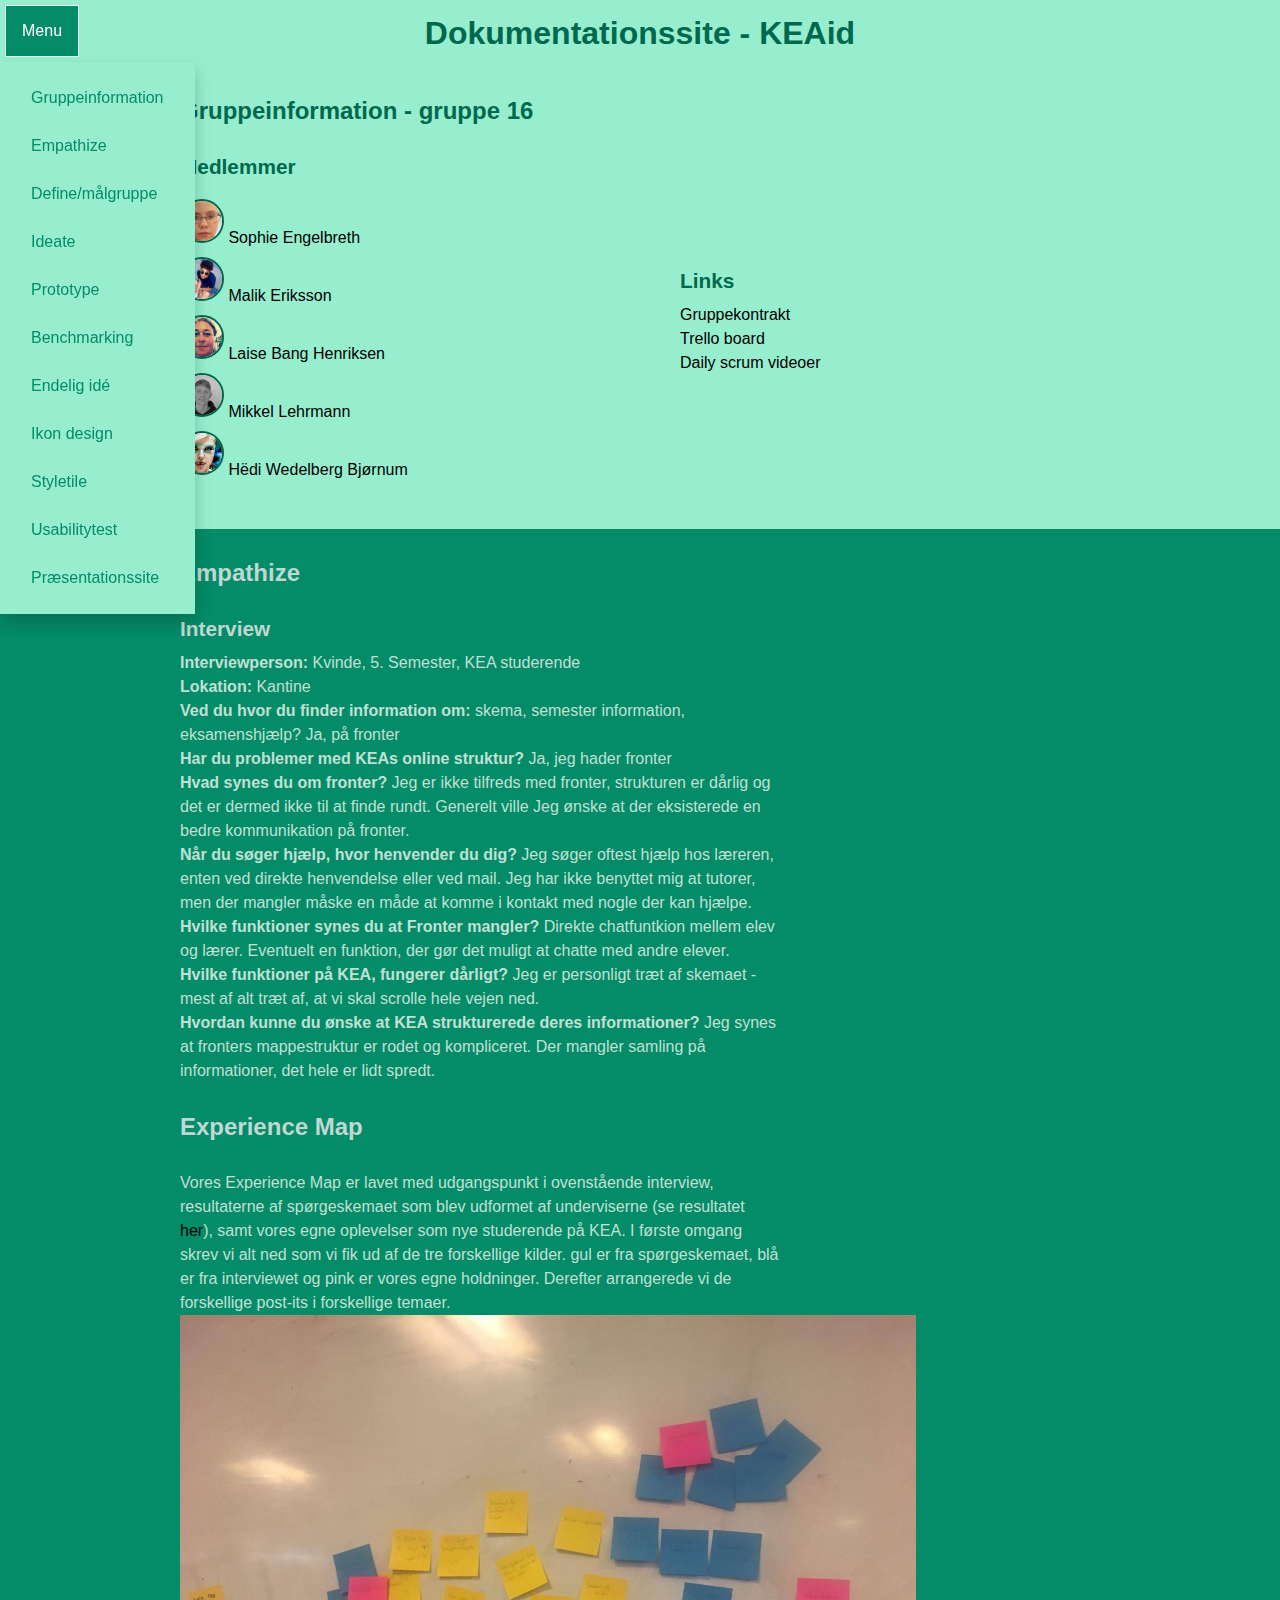
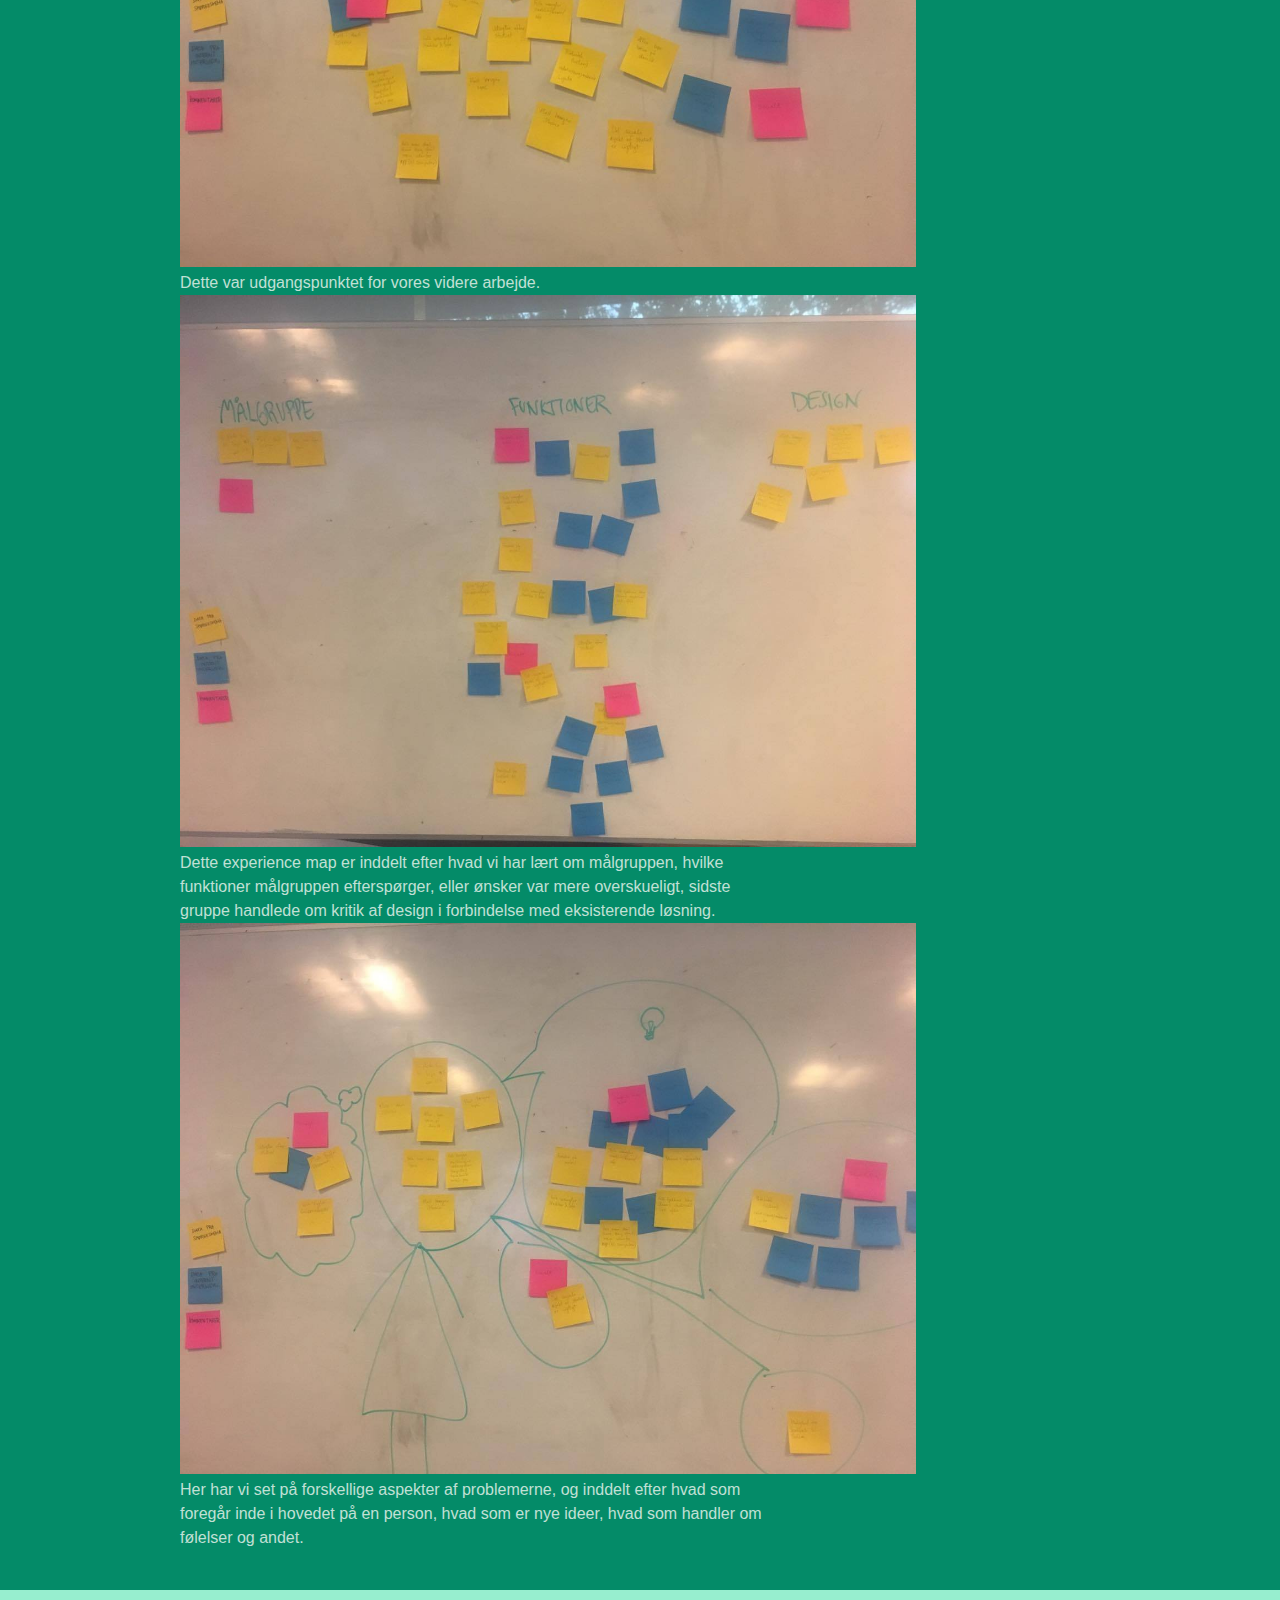
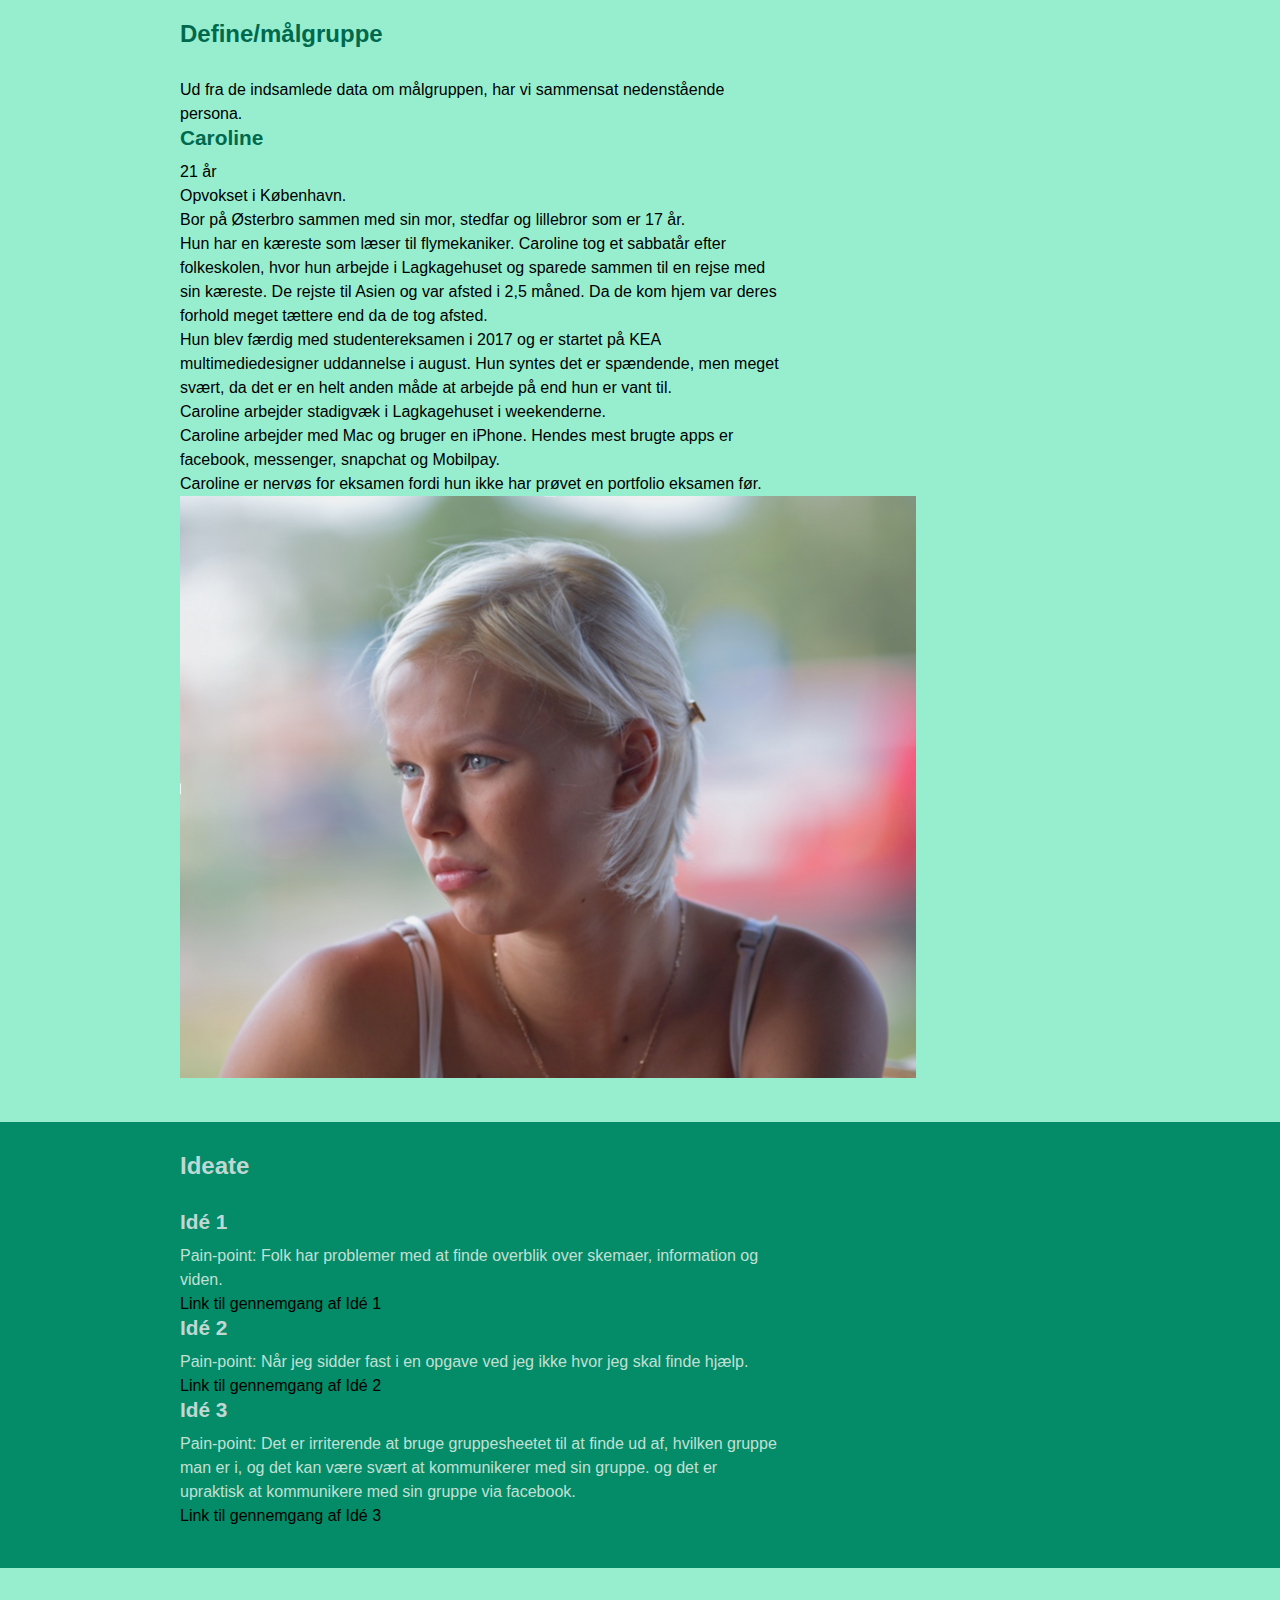
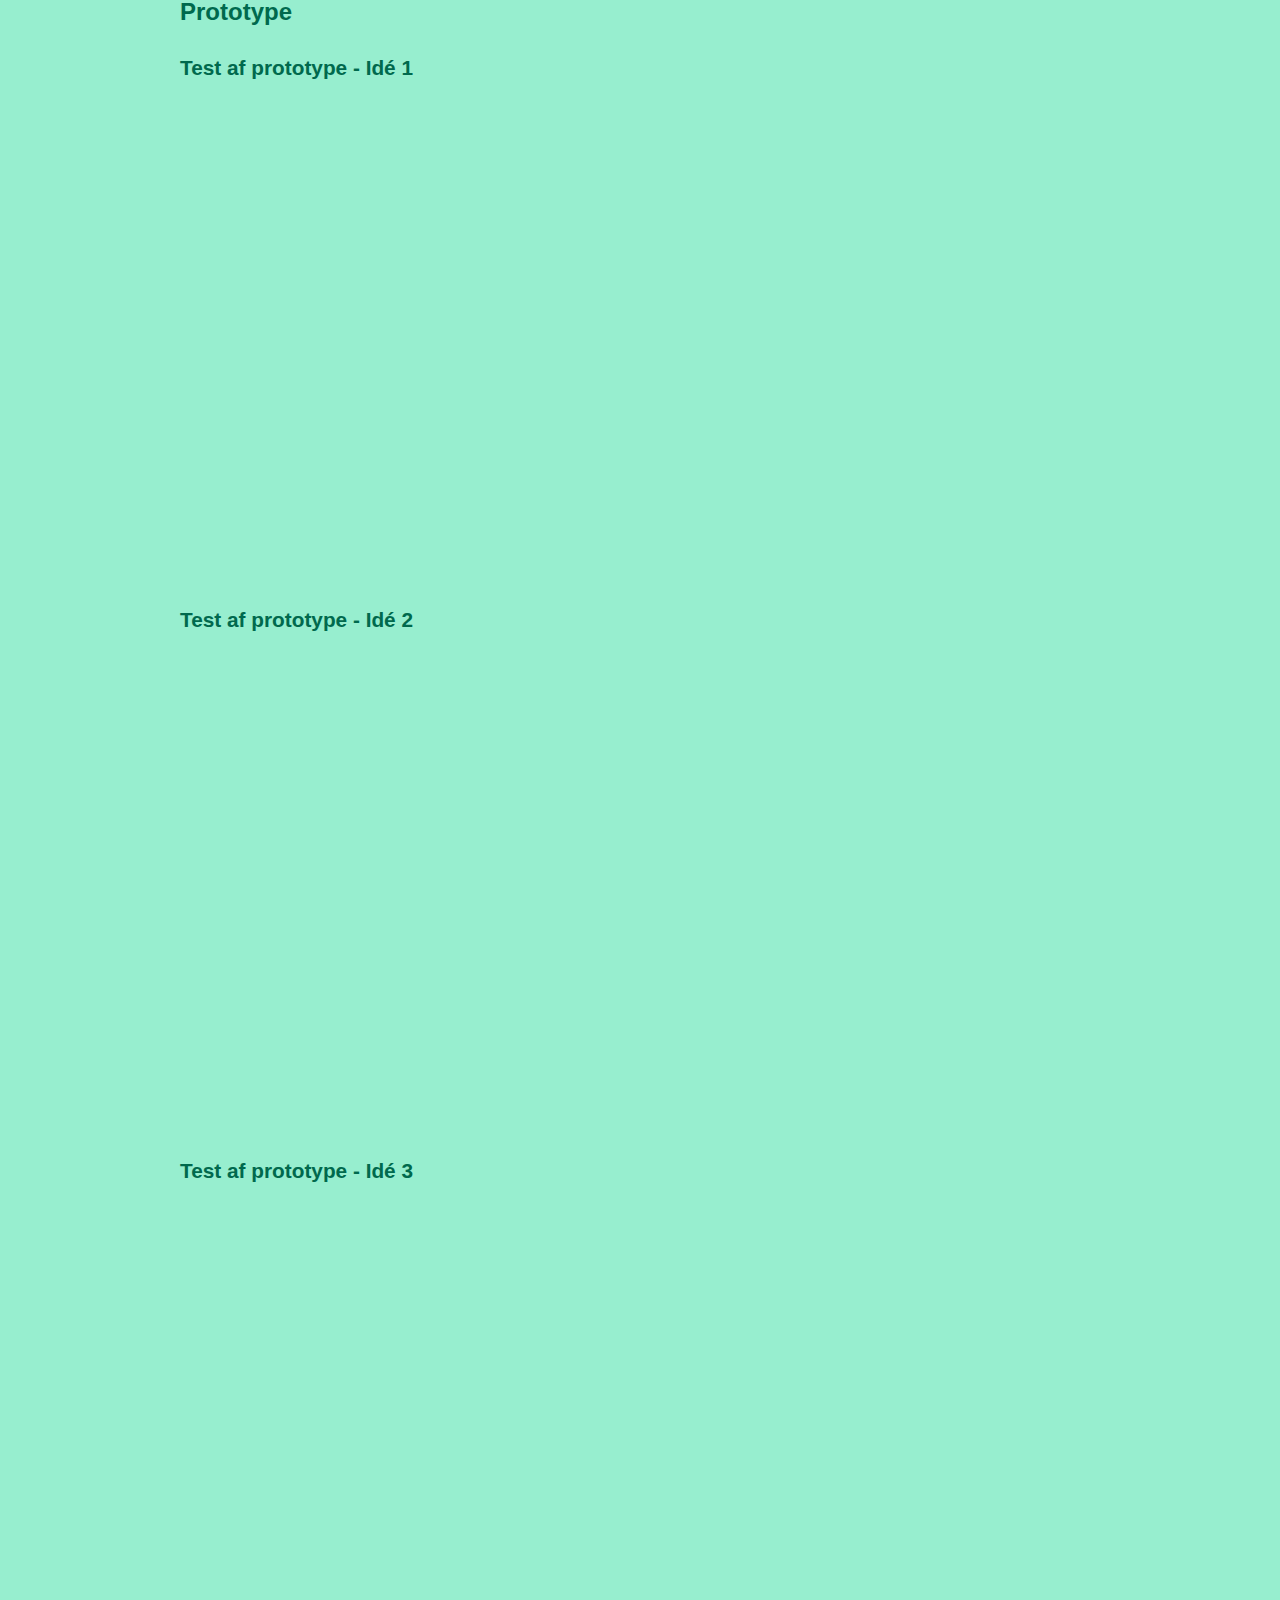
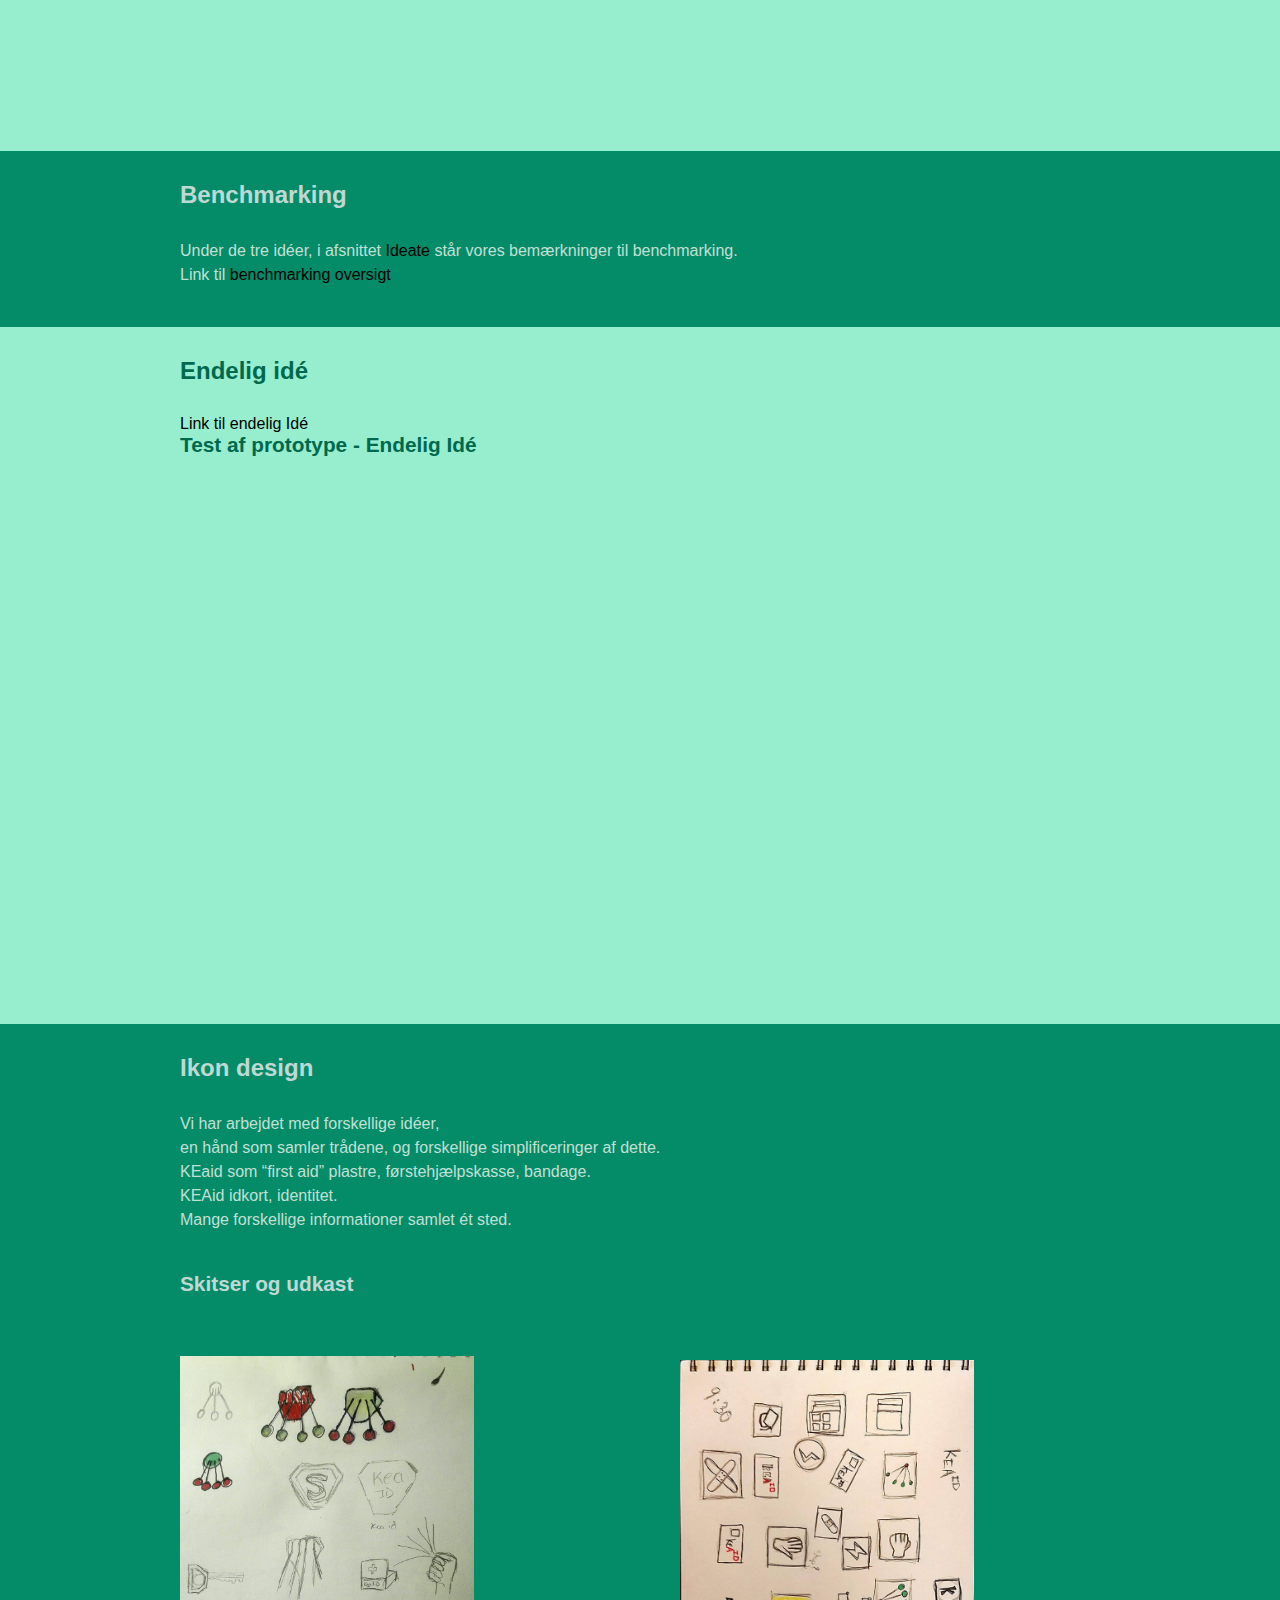
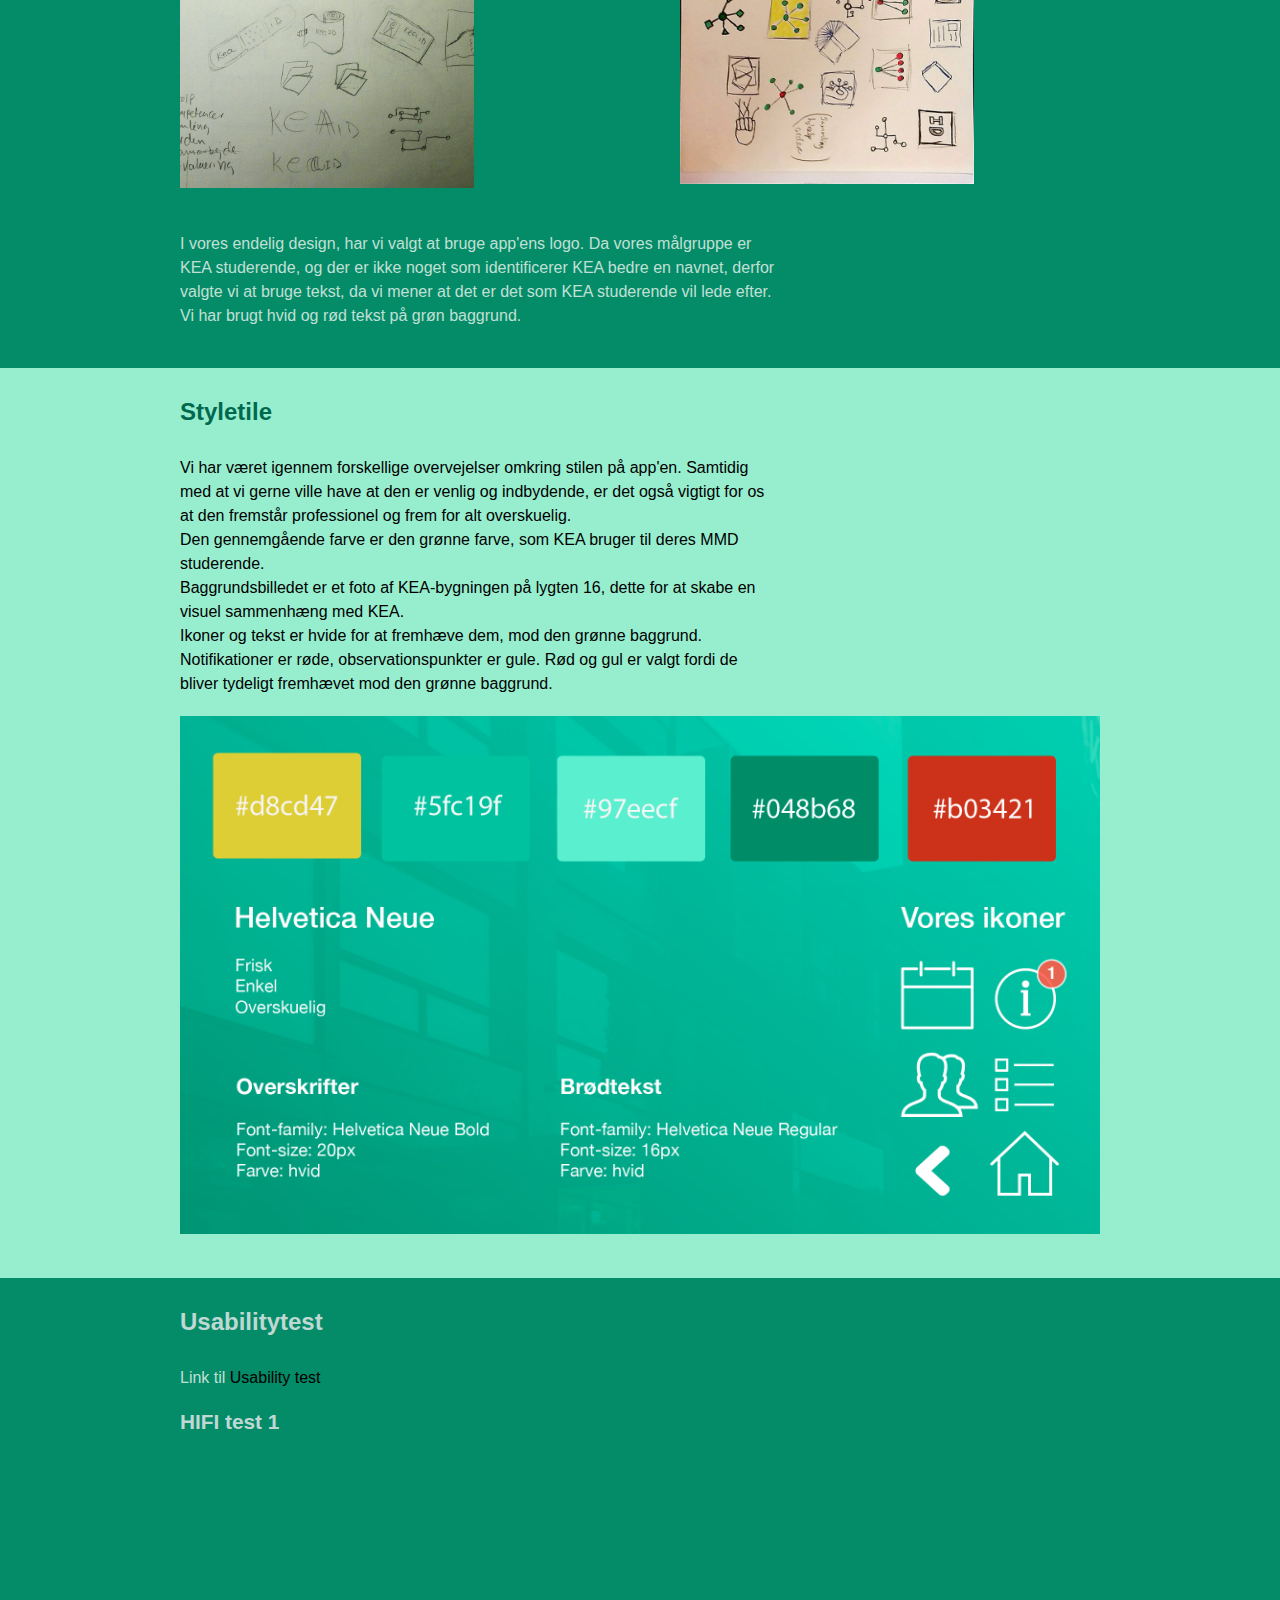
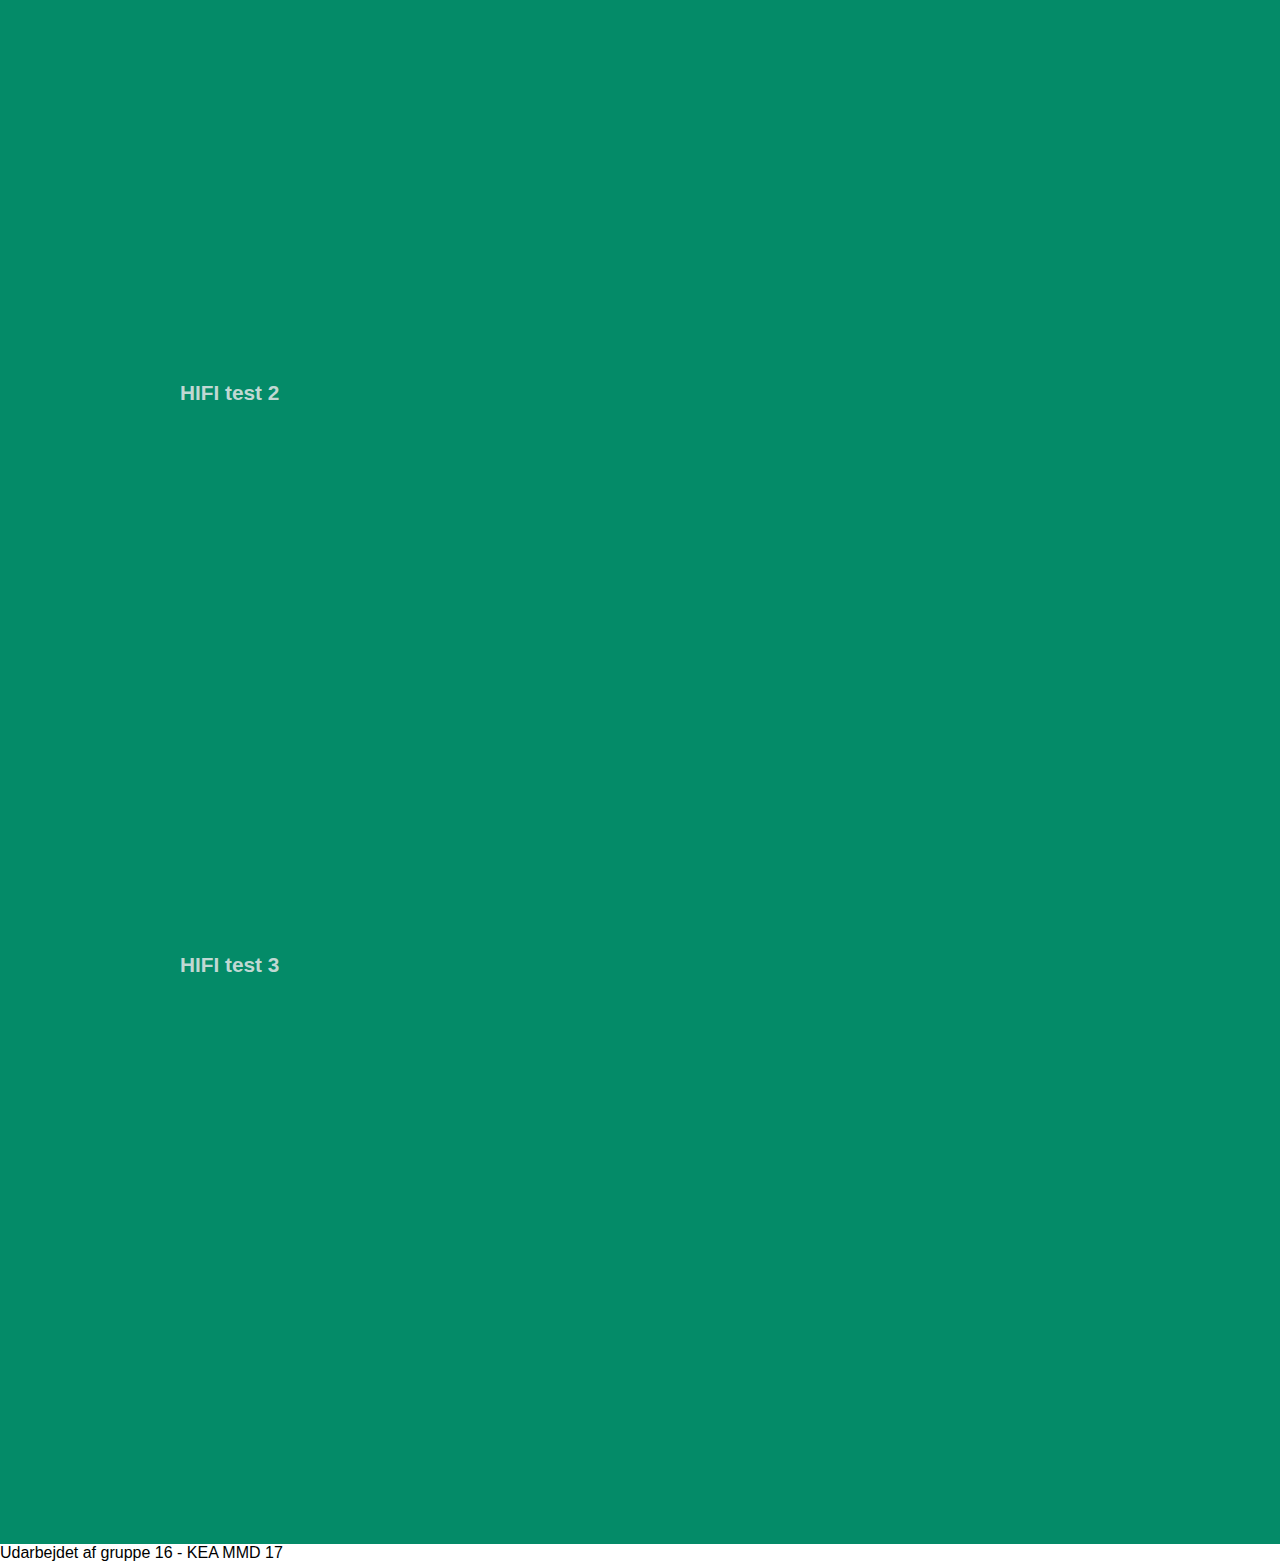
==== index.html @ 4706b389 "tekst til ikon" ====
<!DOCTYPE html>
<html lang="da">

<head>
    <meta charset="utf-8">
    <meta name="viewport" content="width=device-width, initial-scale=1.0">
    <title>UX dokumentation</title>
    <link rel="stylesheet" href="stylesheet.css">
</head>

<body>
    <header>
        <nav>
            <div class="dropdown">
                <button class="dropbtn">Menu</button>
                <div class="dropdown-content">
                    <a href="#gruppe">Gruppeinformation</a>
                    <a href="#emp">Empathize</a>
                    <a href="#def">Define/målgruppe</a>
                    <a href="#ide">Ideate</a>
                    <a href="#proto">Prototype</a>
                    <a href="#benchmarking">Benchmarking</a>
                    <a href="#end">Endelig idé</a>
                    <a href="#ikon">Ikon design</a>
                    <a href="#style">Styletile</a>
                    <a href="#test">Usabilitytest</a>
                    <a href="aflevering.html">Præsentationssite</a>
                </div>
            </div>
        </nav>
    </header>

    <h1>Dokumentationssite - KEAid</h1>


    <!----------- Gruppe ----------->

    <section id="gruppe">
        <div class="sectionwrapper">
            <h2>Gruppeinformation - gruppe 16</h2>

            <div class="container">
                <div class="column">
                    <h3>Medlemmer</h3>
                    <ul>
                        <div class="wrapper">
                            <a href="mailto:soph1202@stud.kea.dk" target="_top">
                                <li>
                                    <img class="smaller-image thick-green-border" src="img/sophie.jpg" alt="Sophie Engelbreth"> Sophie Engelbreth
                                </li>
                            </a>

                            <li> <a href="mailto:mali0392@stud.kea.dk" target="_top"><img class="smaller-image thick-green-border" src="img/Malik.jpg" alt="Malik Erickson"> Malik Eriksson</a></li>
                            <li> <a href="mailto:lais0018@stud.kea.dk" target="_top"><img class="smaller-image thick-green-border" src="img/Laise.jpg" alt="Laise Bang Henriksen"> Laise Bang Henriksen</a></li>
                            <li> <a href="mailto:mikk7517@stud.kea.dk" target="_top"><img class="smaller-image thick-green-border" src="img/mikkel.jpg" alt="Mikkel Lehrmann"> Mikkel Lehrmann</a></li>
                            <li> <a href="mailto:heid2835@stud.kea.dk" target="_top"><img class="smaller-image thick-green-border" src="img/hedi.jpg" alt="Hëdi Wedelberg Bjørnum"> Hëdi Wedelberg Bjørnum</a></li>
                        </div>
                    </ul>
                </div>
                <div class="column">
                    <h3>Links</h3>
                    <p><a href="https://docs.google.com/document/d/1INglqJdb5D0_-t-0gueT-xHG5tEzldx4IAQMGn05vH8/edit" target="_blank">Gruppekontrakt</a></p>
                    <p><a href="https://trello.com/b/hpkU3oF7/%C3%B8velsescase" target="_blank">Trello board</a></p>
                    <p><a href="proces.html">Daily scrum videoer</a></p>
                </div>
            </div>
        </div>
    </section>



    <!----------- Empathize ----------->



    <section id="emp">
        <div class="sectionwrapper">
            <h2>Empathize</h2>
            <div class="column">
                <h3>Interview</h3>
                <p><b>Interviewperson:</b> Kvinde, 5. Semester, KEA studerende </p>
                <p><b>Lokation:</b> Kantine</p>

                <p><b>Ved du hvor du finder information om:</b> skema, semester information, eksamenshjælp? Ja, på fronter</p>

                <p> <b>Har du problemer med KEAs online struktur?</b> Ja, jeg hader fronter</p>

                <p> <b>Hvad synes du om fronter?</b> Jeg er ikke tilfreds med fronter, strukturen er dårlig og det er dermed ikke til at finde rundt. Generelt ville Jeg ønske at der eksisterede en bedre kommunikation på fronter.</p>

                <p> <b>Når du søger hjælp, hvor henvender du dig?</b> Jeg søger oftest hjælp hos læreren, enten ved direkte henvendelse eller ved mail. Jeg har ikke benyttet mig at tutorer, men der mangler måske en måde at komme i kontakt med nogle der kan hjælpe.</p>

                <p> <b>Hvilke funktioner synes du at Fronter mangler?</b> Direkte chatfuntkion mellem elev og lærer. Eventuelt en funktion, der gør det muligt at chatte med andre elever.</p>

                <p> <b>Hvilke funktioner på KEA, fungerer dårligt?</b> Jeg er personligt træt af skemaet - mest af alt træt af, at vi skal scrolle hele vejen ned.</p>

                <p> <b>Hvordan kunne du ønske at KEA strukturerede deres informationer?</b> Jeg synes at fronters mappestruktur er rodet og kompliceret. Der mangler samling på informationer, det hele er lidt spredt.</p>
            </div>


            <h2>Experience Map</h2>
            <div class="column">
                <p>
                    Vores Experience Map er lavet med udgangspunkt i ovenstående interview, resultaterne af spørgeskemaet som blev udformet af underviserne (se resultatet <a href="dokumenter/Brugerunders%C3%B8gelse.xlsx">her</a>), samt vores egne oplevelser som nye studerende på KEA. I første omgang skrev vi alt ned som vi fik ud af de tre forskellige kilder. gul er fra spørgeskemaet, blå er fra interviewet og pink er vores egne holdninger. Derefter arrangerede vi de forskellige post-its i forskellige temaer.
                </p>

                <img src="img/23798598_10155374587744620_10306268_o.jpg" alt="Experience Map 1">

                <p>Dette var udgangspunktet for vores videre arbejde.</p>

                <img src="img/23798197_10155374587779620_136887521_o.jpg" alt="Experience Map 2">

                <p>Dette experience map er inddelt efter hvad vi har lært om målgruppen, hvilke funktioner målgruppen efterspørger, eller ønsker var mere overskueligt, sidste gruppe handlede om kritik af design i forbindelse med eksisterende løsning.</p>

                <img src="img/23798639_10155374587749620_137107698_o.jpg" alt="Experience Map 3">
                <p>Her har vi set på forskellige aspekter af problemerne, og inddelt efter hvad som foregår inde i hovedet på en person, hvad som er nye ideer, hvad som handler om følelser og andet.</p>

            </div>
        </div>
    </section>

    <!----------- Målgruppe ----------->

    <section id="def">
        <div class="sectionwrapper">
            <h2>Define/målgruppe</h2>
            <div class="column">
                <p>Ud fra de indsamlede data om målgruppen, har vi sammensat nedenstående persona.</p>
                <h3>Caroline</h3>
                <p>21 år</p>
                <p>Opvokset i København.</p>
                <p>Bor på Østerbro sammen med sin mor, stedfar og lillebror som er 17 år. </p>
                <p>Hun har en kæreste som læser til flymekaniker. Caroline tog et sabbatår efter folkeskolen, hvor hun arbejde i Lagkagehuset og sparede sammen til en rejse med sin kæreste. De rejste til Asien og var afsted i 2,5 måned. Da de kom hjem var deres forhold meget tættere end da de tog afsted.</p>
                <p>Hun blev færdig med studentereksamen i 2017 og er startet på KEA multimediedesigner uddannelse i august. Hun syntes det er spændende, men meget svært, da det er en helt anden måde at arbejde på end hun er vant til.</p>
                <p>Caroline arbejder stadigvæk i Lagkagehuset i weekenderne.</p>
                <p>Caroline arbejder med Mac og bruger en iPhone. Hendes mest brugte apps er facebook, messenger, snapchat og Mobilpay.</p>
                <p>Caroline er nervøs for eksamen fordi hun ikke har prøvet en portfolio eksamen før.</p>
                <img src="img/caroline.png" alt="billed af ung pige med blond hår og blå øjne">
            </div>
        </div>
    </section>


    <!----------- Ide ----------->

    <section id="ide">
        <div class="sectionwrapper">
            <h2>Ideate</h2>
            <div class="column">
                <div class="ide1">
                    <h3>Idé 1</h3>
                    <p>Pain-point: Folk har problemer med at finde overblik over skemaer, information og viden.
                    </p>
                    <p><a href="https://docs.google.com/document/d/1a-98oUuTSGKz2FPuvknpn5dWhPk0JaMYGVw9WmBD0Po/edit" target="_blank">
            Link til gennemgang af Idé 1</a></p>
                </div>
                <div class="ide2">
                    <h3>Idé 2</h3>
                    <p>Pain-point: Når jeg sidder fast i en opgave ved jeg ikke hvor jeg skal finde hjælp.</p>
                    <p><a href="https://docs.google.com/document/d/1tW-NuETYinnN5eOmXOp6ArbVifdhnTlZUvg3IkY_FK4/edit" target="_blank">Link til gennemgang af Idé 2</a></p>
                </div>
                <div class="ide3">
                    <h3>Idé 3</h3>
                    <p>Pain-point: Det er irriterende at bruge gruppesheetet til at finde ud af, hvilken gruppe man er i, og det kan være svært at kommunikerer med sin gruppe. og det er upraktisk at kommunikere med sin gruppe via facebook.</p>
                    <p><a href="https://docs.google.com/document/d/1fAo5fN3nrD4JcEUyIJYIA4_10s18vk29vvmkyKH6l-0/edit" target="_blank">
            Link til gennemgang af Idé 3</a></p>
                </div>
            </div>
        </div>
    </section>


    <!----------- Prototype ----------->

    <section id="proto">
        <div class="sectionwrapper">

            <h2>Prototype</h2>
            <div class="column">

                <h3>Test af prototype - Idé 1</h3>
                <div class="hs-responsive-embed-youtube">
                    <iframe src="https://www.youtube.com/embed/cpNb_7sxp4A?rel=0" frameborder="0" allowfullscreen>
                     </iframe>
                </div>
                <h3>Test af prototype - Idé 2</h3>
                <div class="hs-responsive-embed-youtube">
                    <iframe src="https://www.youtube.com/embed/_YIZeWBsV6s?rel=0" frameborder="0" allowfullscreen></iframe>
                </div>
                <h3>Test af prototype - Idé 3</h3>
                <div class="hs-responsive-embed-youtube">
                    <iframe src="https://www.youtube.com/embed/JWDagIVOtz0?rel=0" frameborder="0" allowfullscreen></iframe>
                </div>
            </div>
        </div>
    </section>


    <!----------- Benchmarking ----------->


    <section id="benchmarking">

        <div class="sectionwrapper">
            <h2>Benchmarking</h2>
            <div class="column">
                <p>Under de tre idéer, i afsnittet <a href="#ide">Ideate</a> står vores bemærkninger til benchmarking.</p>
                <p>Link til <a href="https://docs.google.com/spreadsheets/d/1Dv5Tv76wDEb5JtCQucEpQ44h6TsjL7H8pqzpoRcQu80/edit#gid=0" target="_blank">benchmarking oversigt</a> </p>
            </div>
        </div>
    </section>


    <!----------- Endelig Ide ----------->

    <section id="end">
        <div class="sectionwrapper">
            <h2>Endelig idé</h2>
            <div class="column">
                <div class="ide4">
                    <a href="https://docs.google.com/document/d/1l52NaNm2RCwWbZ99H--jYrNsPh9co4yauP2N1uyNaV8/edit" target="_blank">
               Link til endelig Idé
            </a>
                    <h3>Test af prototype - Endelig Idé</h3>
                    <div class="hs-responsive-embed-youtube">
                        <iframe src="https://www.youtube.com/embed/QrSu4ZvRFq0?rel=0" frameborder="0" allowfullscreen>
                        </iframe>
                    </div>
                </div>
            </div>
        </div>
    </section>

    <!----------- Ikon ----------->

    <section id="ikon">
        <div class="sectionwrapper">
            <h2>Ikon design</h2>
            <p>Vi har arbejdet med forskellige idéer, <br> en hånd som samler trådene, og forskellige simplificeringer af dette. <br> KEaid som “first aid” plastre, førstehjælpskasse, bandage. <br>KEAid idkort, identitet. <br>Mange forskellige informationer samlet ét sted.</p>

            <h3>Skitser og udkast</h3>
            <div class="container">
                <div class="column">


                    <img src="img/skitser_til_ikon.jpg" alt="skitser til ikon">
                </div>
                <div class="column">
                    <img src="img/ikon_skitser.jpg" alt="skitser til ikon">
                </div>
                <p>I vores endelig design, har vi valgt at bruge app'ens logo. Da vores målgruppe er KEA studerende, og der er ikke noget som identificerer KEA bedre en navnet, derfor valgte vi at bruge tekst, da vi mener at det er det som KEA studerende vil lede efter. Vi har brugt hvid og rød tekst på grøn baggrund.</p>

            </div>
        </div>
    </section>

    <!----------- Styletile ----------->

    <section id="style">
        <div class="sectionwrapper">

            <h2>Styletile</h2>
            <div class="column">
                <p>Vi har været igennem forskellige overvejelser omkring stilen på app'en. Samtidig med at vi gerne ville have at den er venlig og indbydende, er det også vigtigt for os at den fremstår professionel og frem for alt overskuelig. <br> Den gennemgående farve er den grønne farve, som KEA bruger til deres MMD studerende.<br> Baggrundsbilledet er et foto af KEA-bygningen på lygten 16, dette for at skabe en visuel sammenhæng med KEA. <br> Ikoner og tekst er hvide for at fremhæve dem, mod den grønne baggrund. <br> Notifikationer er røde, observationspunkter er gule. Rød og gul er valgt fordi de bliver tydeligt fremhævet mod den grønne baggrund.
                </p>
                <img src="img/styletile.png" alt="Styletile">
            </div>
        </div>
    </section>

    <!----------- Test ----------->

    <section id="test">

        <div class="sectionwrapper">

            <h2>Usabilitytest</h2>
            <div class="column">

                <p>Link til <a href="https://docs.google.com/document/d/1oQF7YAnyXbe4ILPxzy4STJnTfWfz2O8EsaCuf-Y83fo/edit" target="_blank">Usability test</a>
                </p>
                <h3>HIFI test 1</h3>
                <div class="hs-responsive-embed-youtube">

                    <iframe src="https://www.youtube.com/embed/dZSAP9Uisfo?rel=0&amp;controls=0&amp;showinfo=0" frameborder="0" allowfullscreen></iframe>
                </div>
                <h3>HIFI test 2</h3>
                <div class="hs-responsive-embed-youtube">

                    <iframe src="https://www.youtube.com/embed/nmLWwBheNXQ?rel=0&amp;controls=0&amp;showinfo=0" frameborder="0" allowfullscreen></iframe>
                </div>
                <h3>HIFI test 3</h3>
                <div class="hs-responsive-embed-youtube">

                    <iframe src="https://www.youtube.com/embed/Py0N60cFA3U?rel=0&amp;controls=0&amp;showinfo=0" frameborder="0" allowfullscreen></iframe>
                </div>
            </div>
        </div>
    </section>



    <footer>Udarbejdet af gruppe 16 - KEA MMD 17</footer>
</body>

</html>
---- stylesheet.css ----
* {
    margin: 0;
    padding: 0;
}

body {
    margin: 0;
    padding: 0;
    font-family: sans-serif;
}


section {
    width: 100vw;
    margin: 0;
    padding: 0;
}

a {
    text-decoration: none;
    color: black;
}

a:hover {
    color: red;
}

p {
    line-height: 1.5em;
    max-width: 600px;
}


/***** Billeder *****/

#gruppe ul {
    list-style: none;
}

#gruppe li {
    margin: 10px 0 10px 0;
}

#gruppe img {
    width: 40px;
    border-radius: 50%;
    border: 2px solid #00694d;
}

img {
    width: 80%;
}

#style img {
    margin-top: 20px;
    width: 100%;
    opacity: 1;
}

#ikon img {
    margin-top: 20px;
    width: 70%;
}

#ikon p {
    padding: 20px 40px 20px 40px;
}

#ikon h3 {
    padding: 20px 40px 20px 40px;
}

.hs-responsive-embed-youtube iframe {
    position: absolute;
    width: 100%;
    height: 100%;
    border: 0;
}

.hs-responsive-embed-youtube {
    position: relative;
    padding-bottom: 56.25%;
}

#test h3 {
    margin-top: 20px;
}


/***** INDHOLD *****/

.sectionwrapper {
    position: relative;
    margin: 0 auto;
    max-width: 1000px;

    padding: 20px;
}

.container {
    display: flex;
    flex-wrap: wrap;
}

.column {
    flex-grow: 1;
    flex-basis: 300px;
    align-content: center;
    padding: 20px 40px 20px 40px;
}

h1 {
    background-color: #97eecf;
    font-size: 2em;
    text-align: center;
    margin: 0;
    padding: 15px;
    color: #00694d;
}

h2 {
    margin: 0;
    padding: 10px 40px 10px 40px;
}

h3 {
    font-size: 1.3em;
    padding: 0 0 10px 0;
}


/************* SECTION COLORS **************/

section#gruppe {
    background-color: #97eecf;
}

section#emp {
    background-color: #048b68;
    color: #c1e0d5;
}

section#def {
    background-color: #97eecf;
}

section#ide {
    background-color: #048b68;
    color: #c1e0d5;
}

section#proto {
    background-color: #97eecf;
}

section#benchmarking {
    background-color: #048b68;
    color: #c1e0d5;
}

section#end {
    background-color: #97eecf;
}

section#ikon {
    background-color: #048b68;
    color: #c1e0d5;
}

section#style {
    background-color: #97eecf;
}

section#test {
    background-color: #048b68;
    color: #c1e0d5;
}

#gruppe h2,
#gruppe h3,
#def h2,
#def h3,
#proto h2,
#proto h3,
#end h2,
#end h3,
#style h2,
#style h3 {
    color: #00694d;
}

#emp h2,
#emp h3,
#ide h2,
#ide h3,
#benchmarking h2,
#benchmarking h3,
#ikon h2,
#ikon h3,
#test h2,
#test h3 {
    color: #C0D8D3;
}

/**************** MENU ****************/

.dropbtn {
    background-color: #048b68;
    margin: 5px;
    color: white;
    padding: 16px;
    font-size: 16px;
    border: 1px solid rgba(255, 255, 255, 0.9);
    cursor: pointer;
    background-position: top;
    z-index: -1;

}

/* Dropdown button on hover & focus */

.dropdown-content a:hover,
.dropdown-content a:focus {
    color: #202532;
}

/* The container <div> - needed to position the dropdown content */

.dropdown {
    position: fixed;
    display: inline-block;
    z-index: 2;
}

.dropdown-content {
    display: none;
    position: absolute;
    background-color: #97eecf;
    min-width: 160px;
    box-shadow: 0px 8px 16px 0px rgba(0, 0, 0, 0.2);
    padding: 12px 16px;
    z-index: 1;
}

.dropdown-content a {
    color: #048b68;
    padding: 15px 15px;
    text-decoration: none;
    display: block;
}

.dropdown:hover .dropdown-content {
    display: block;
}
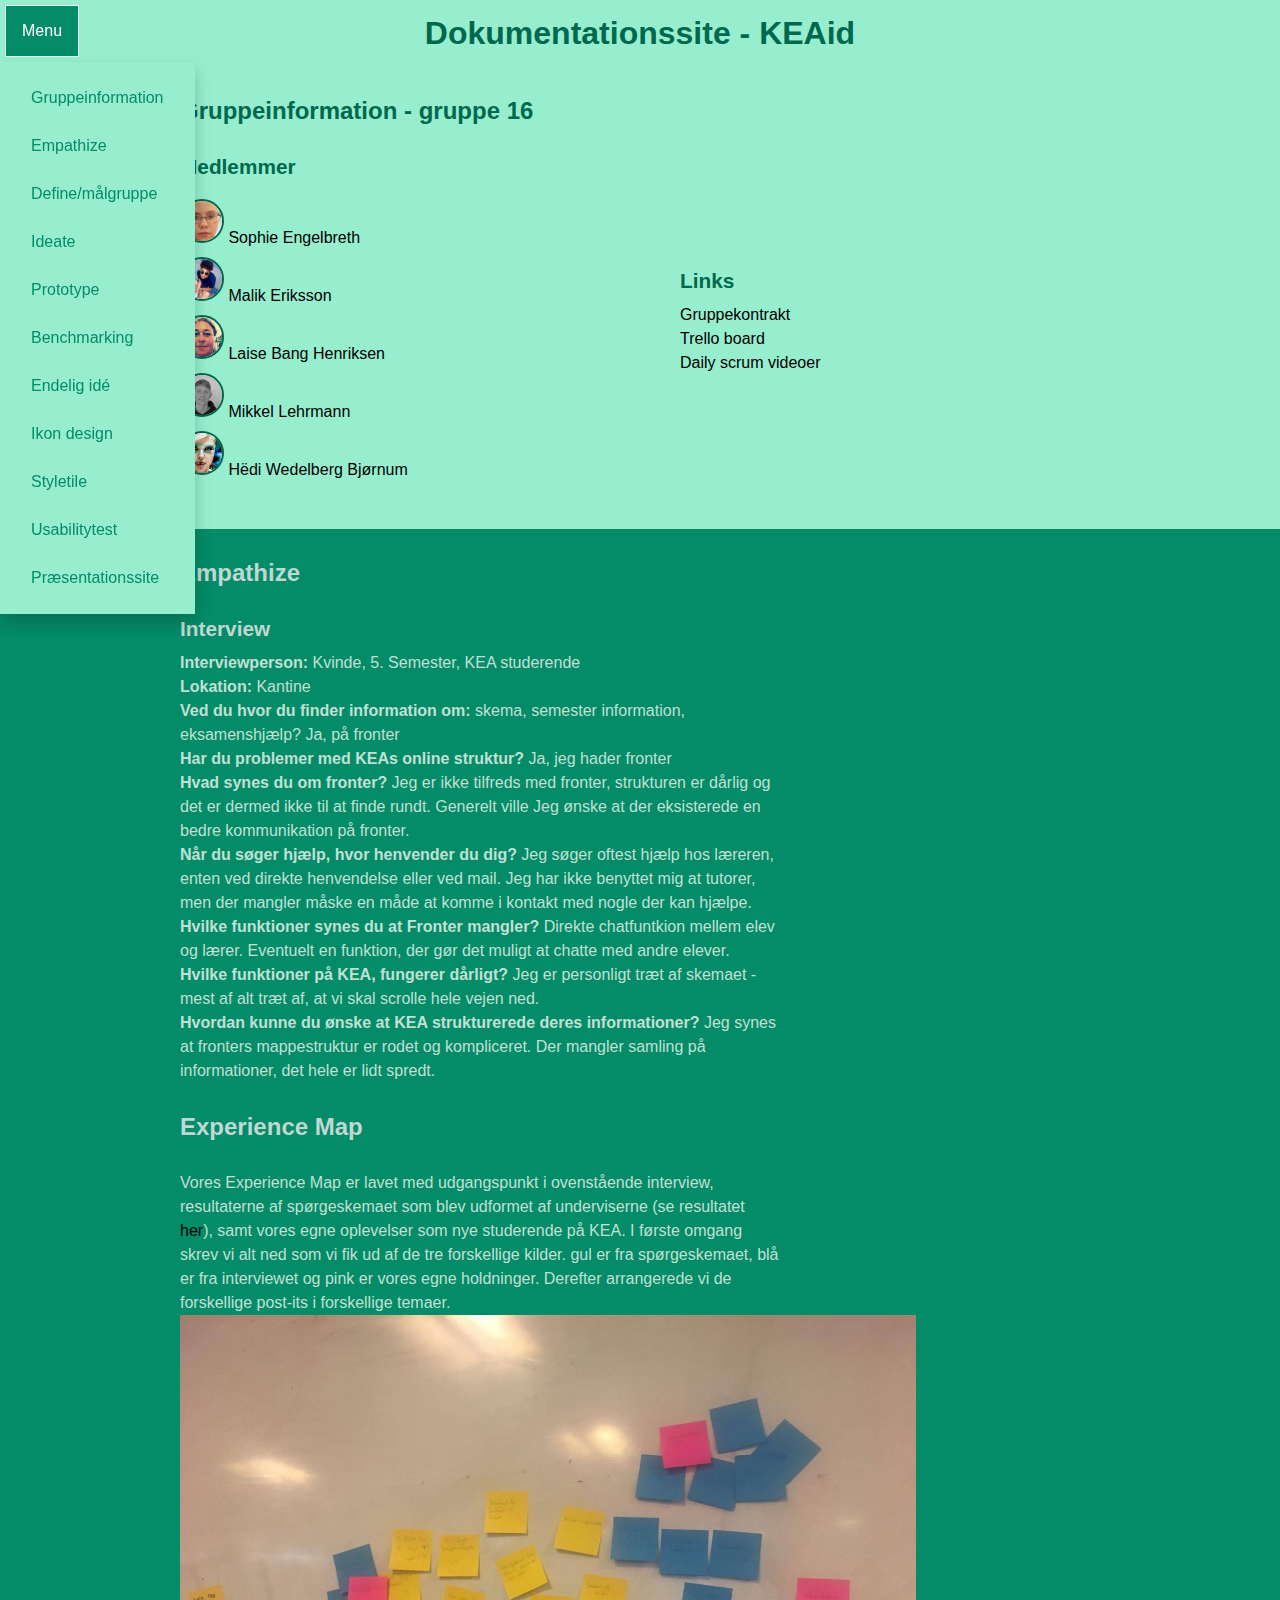
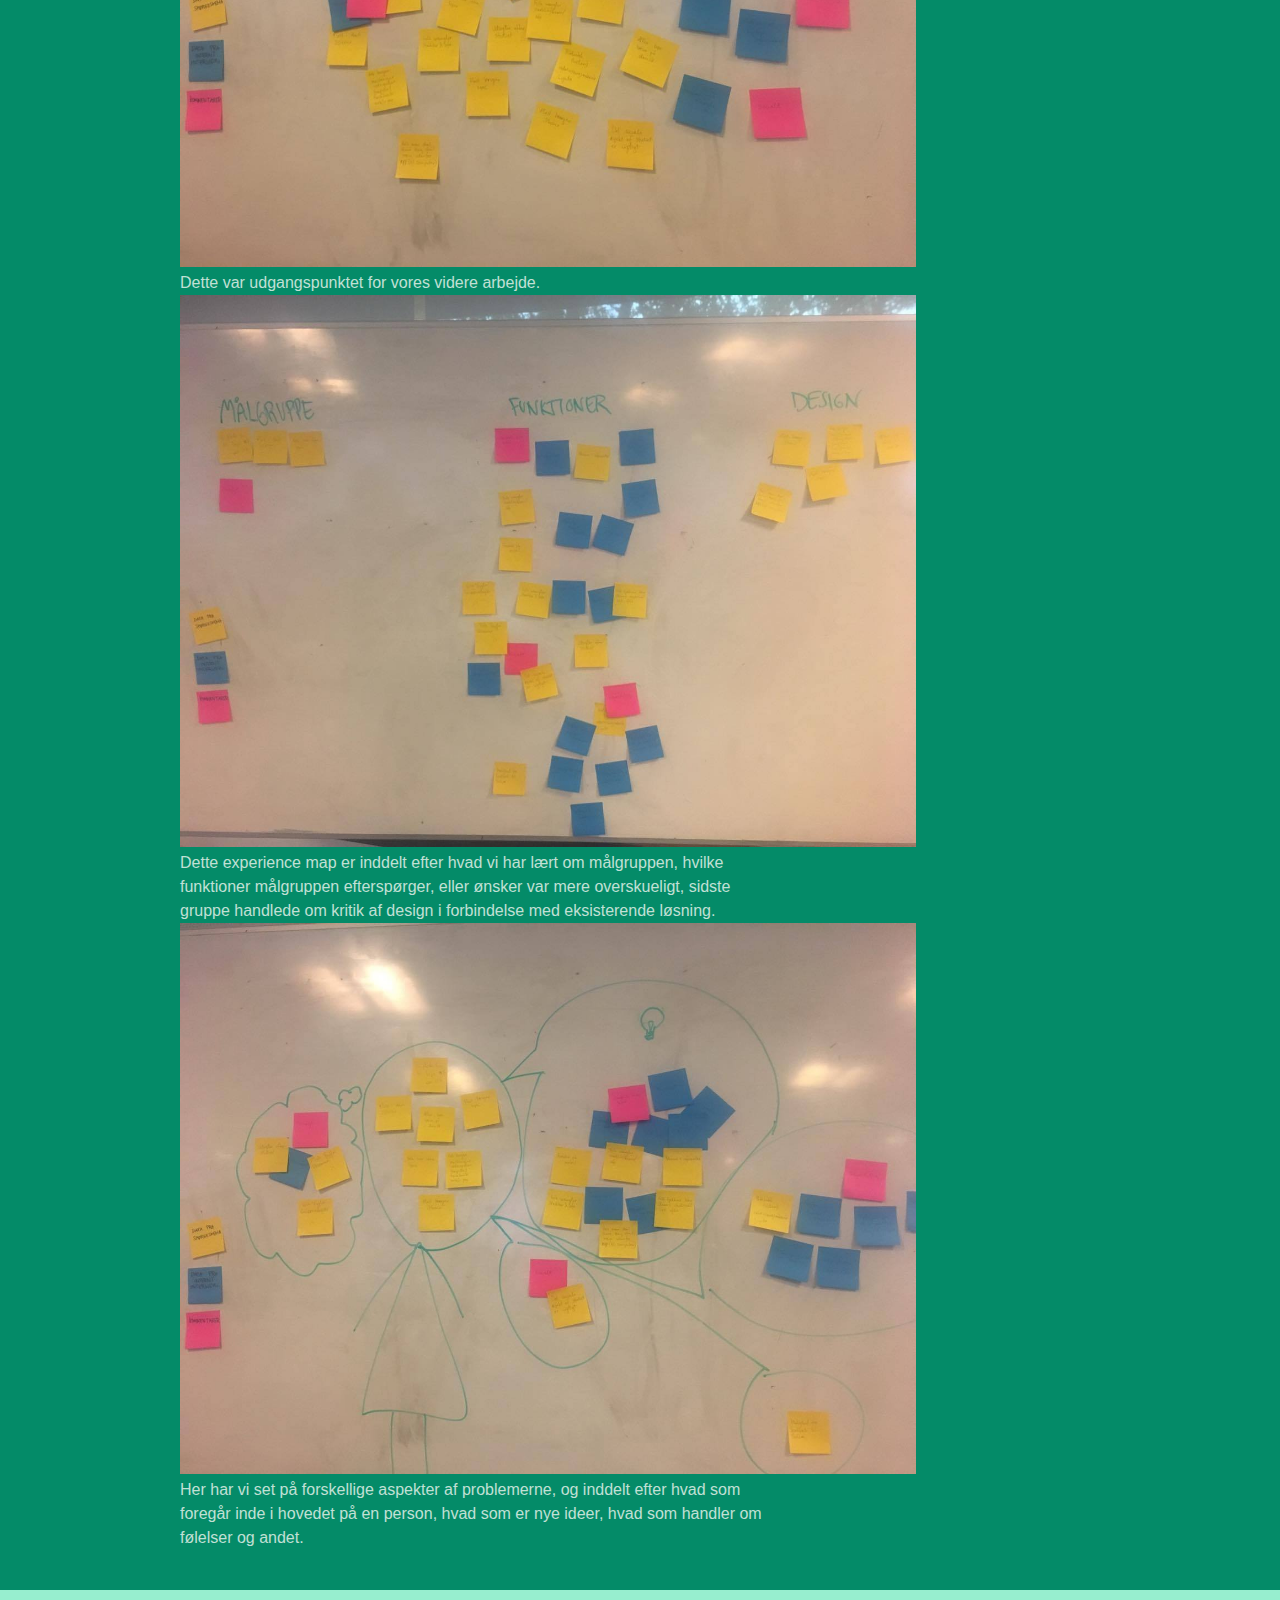
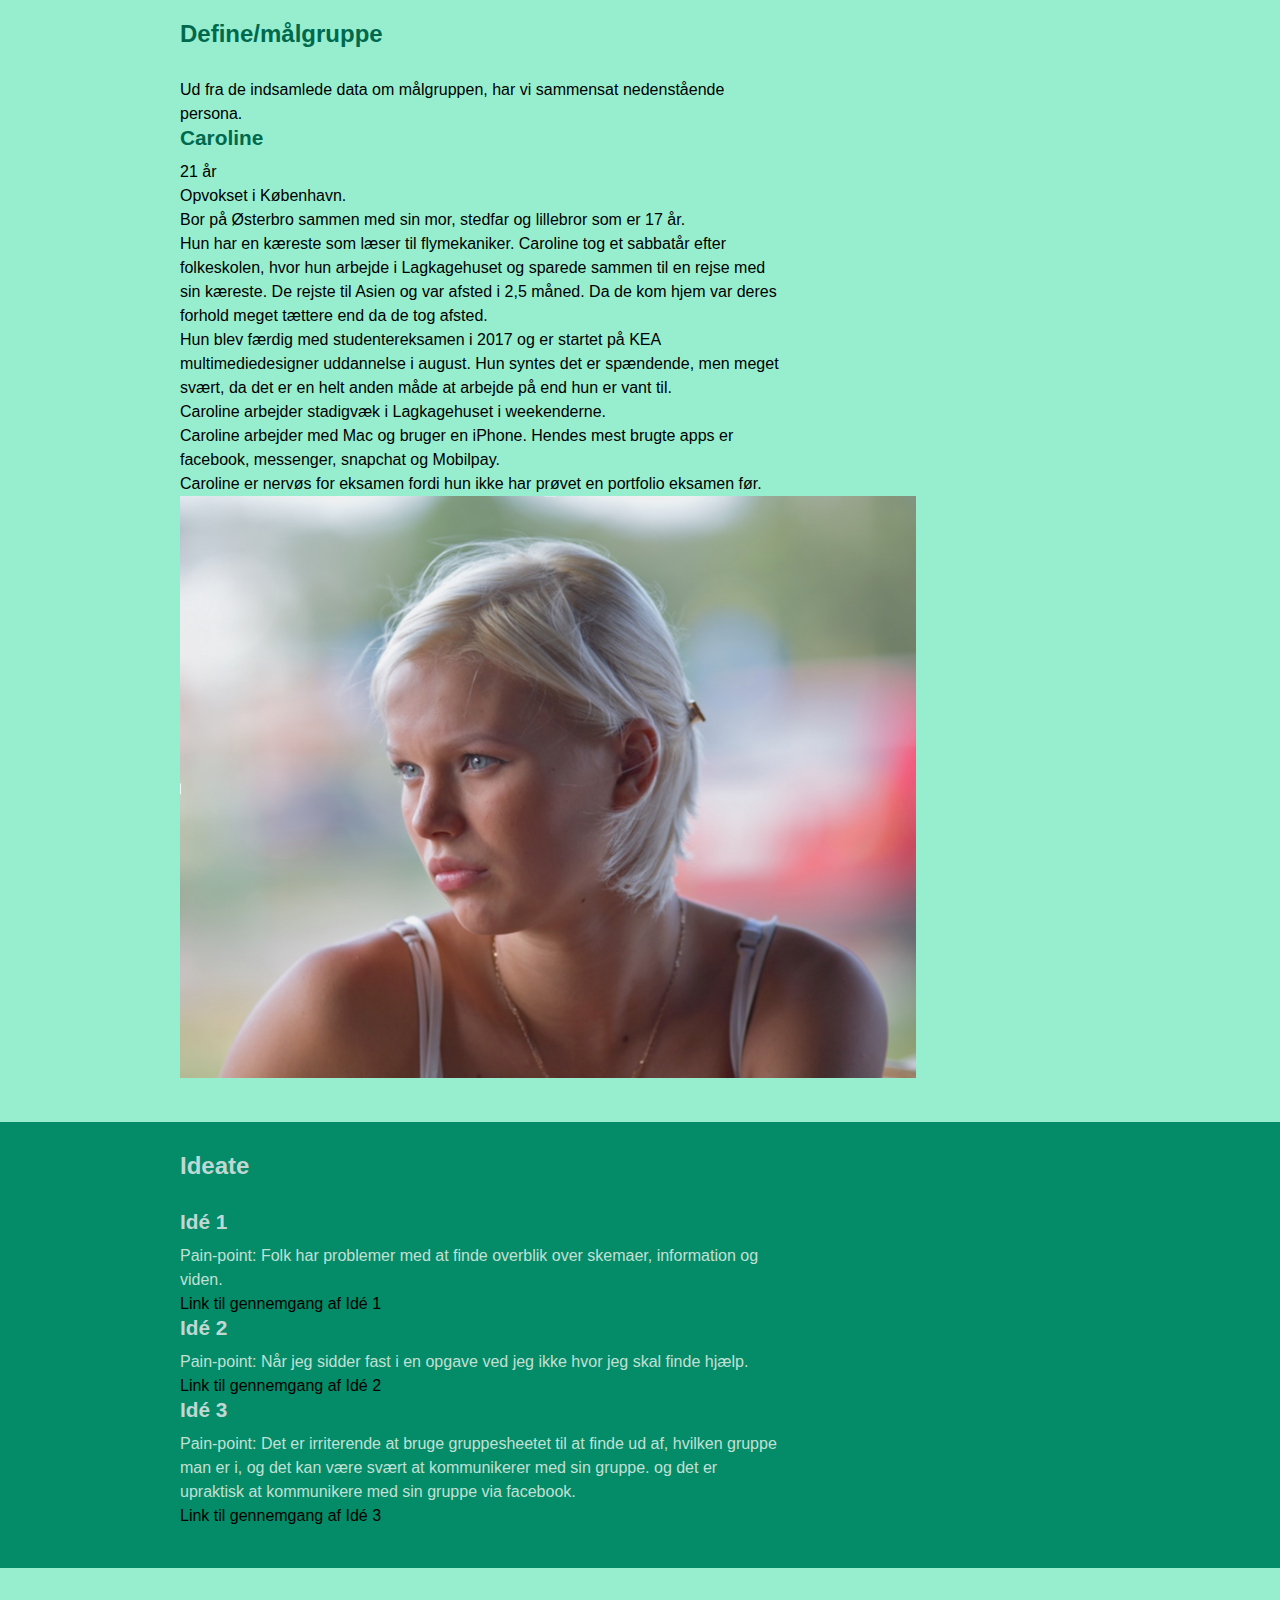
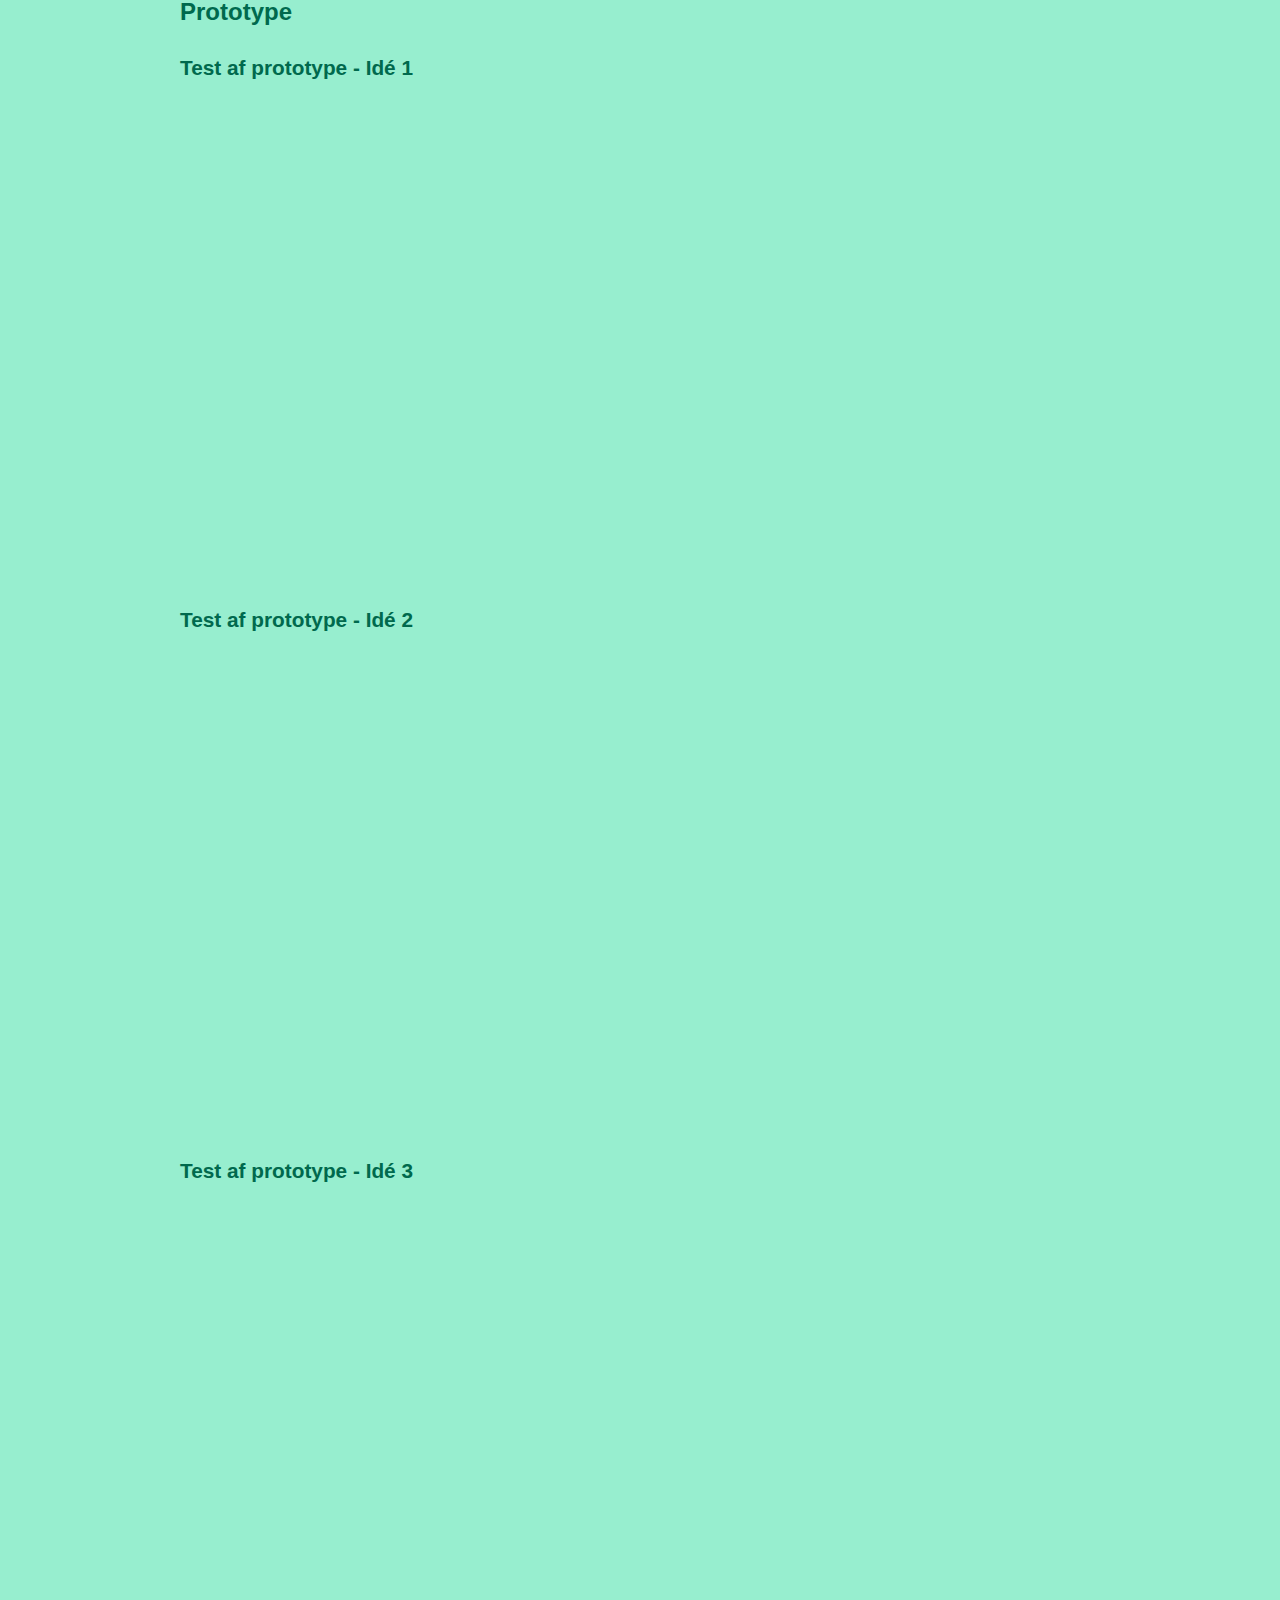
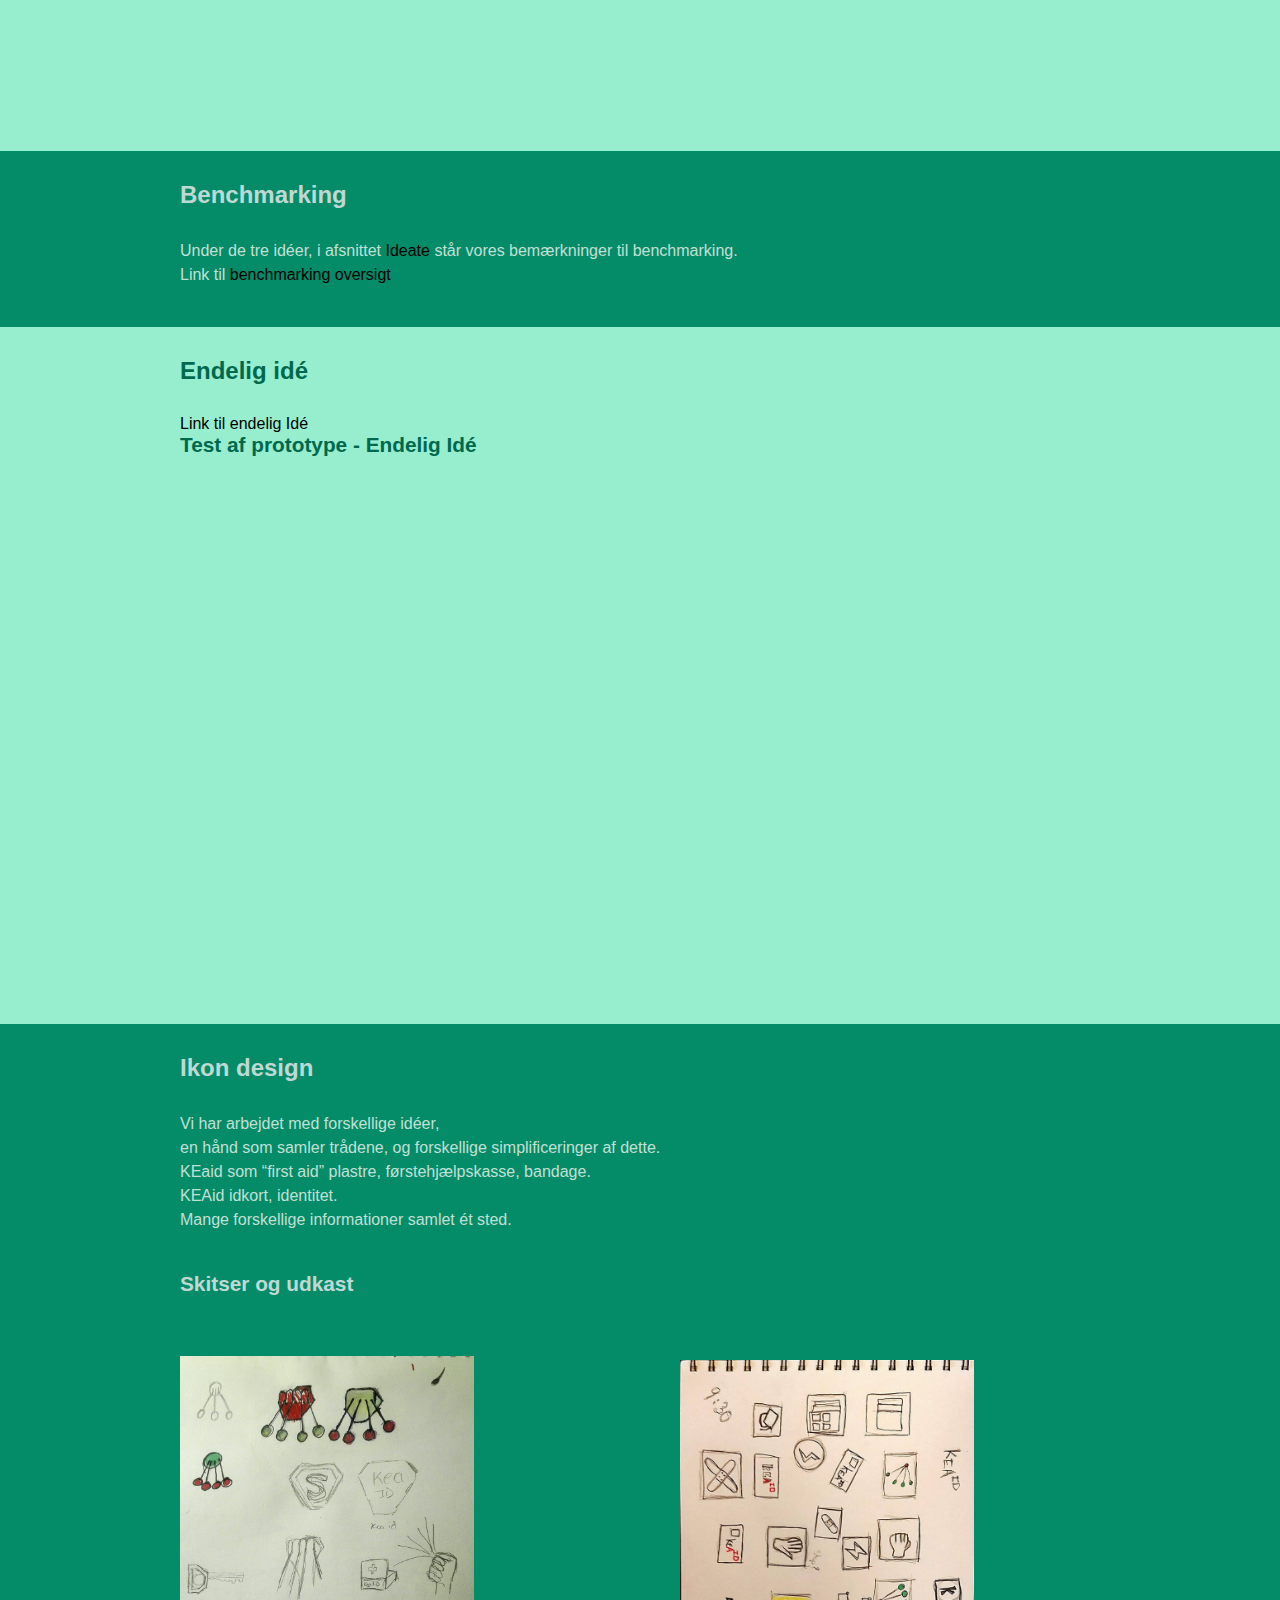
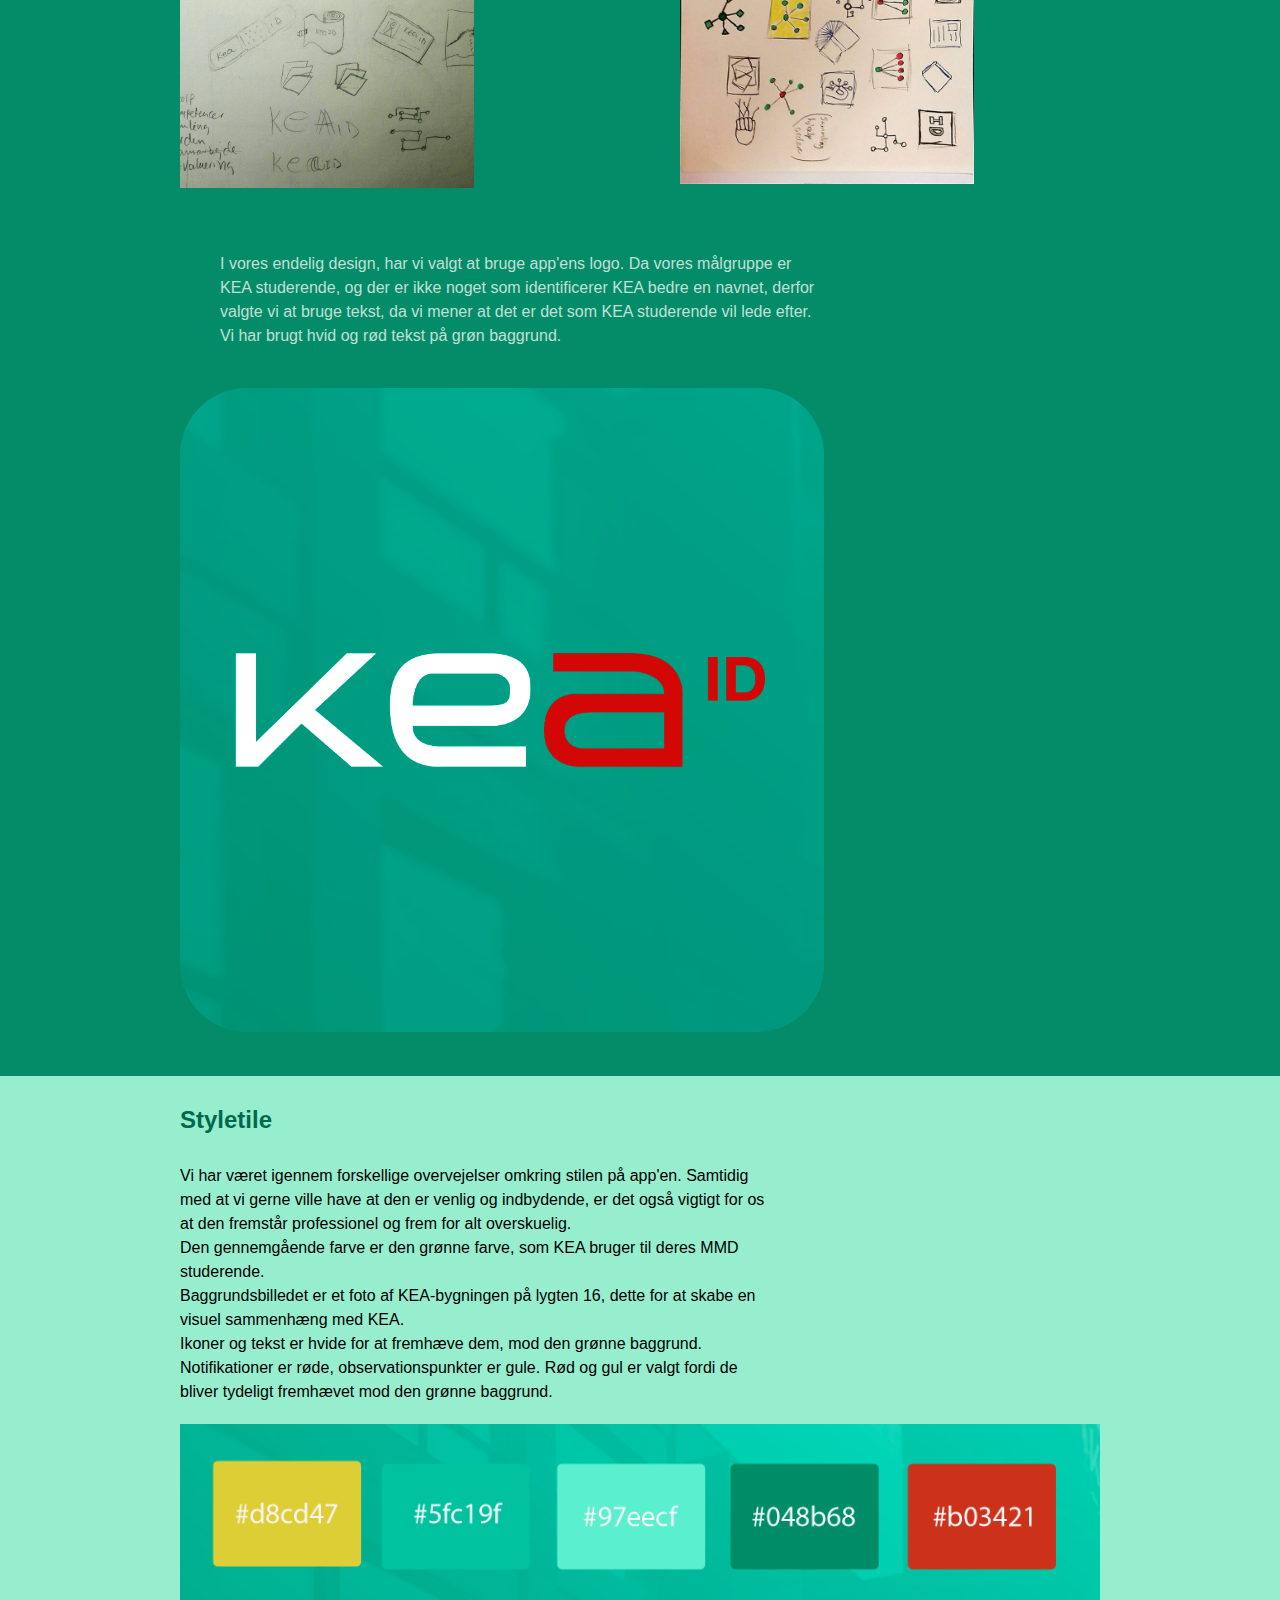
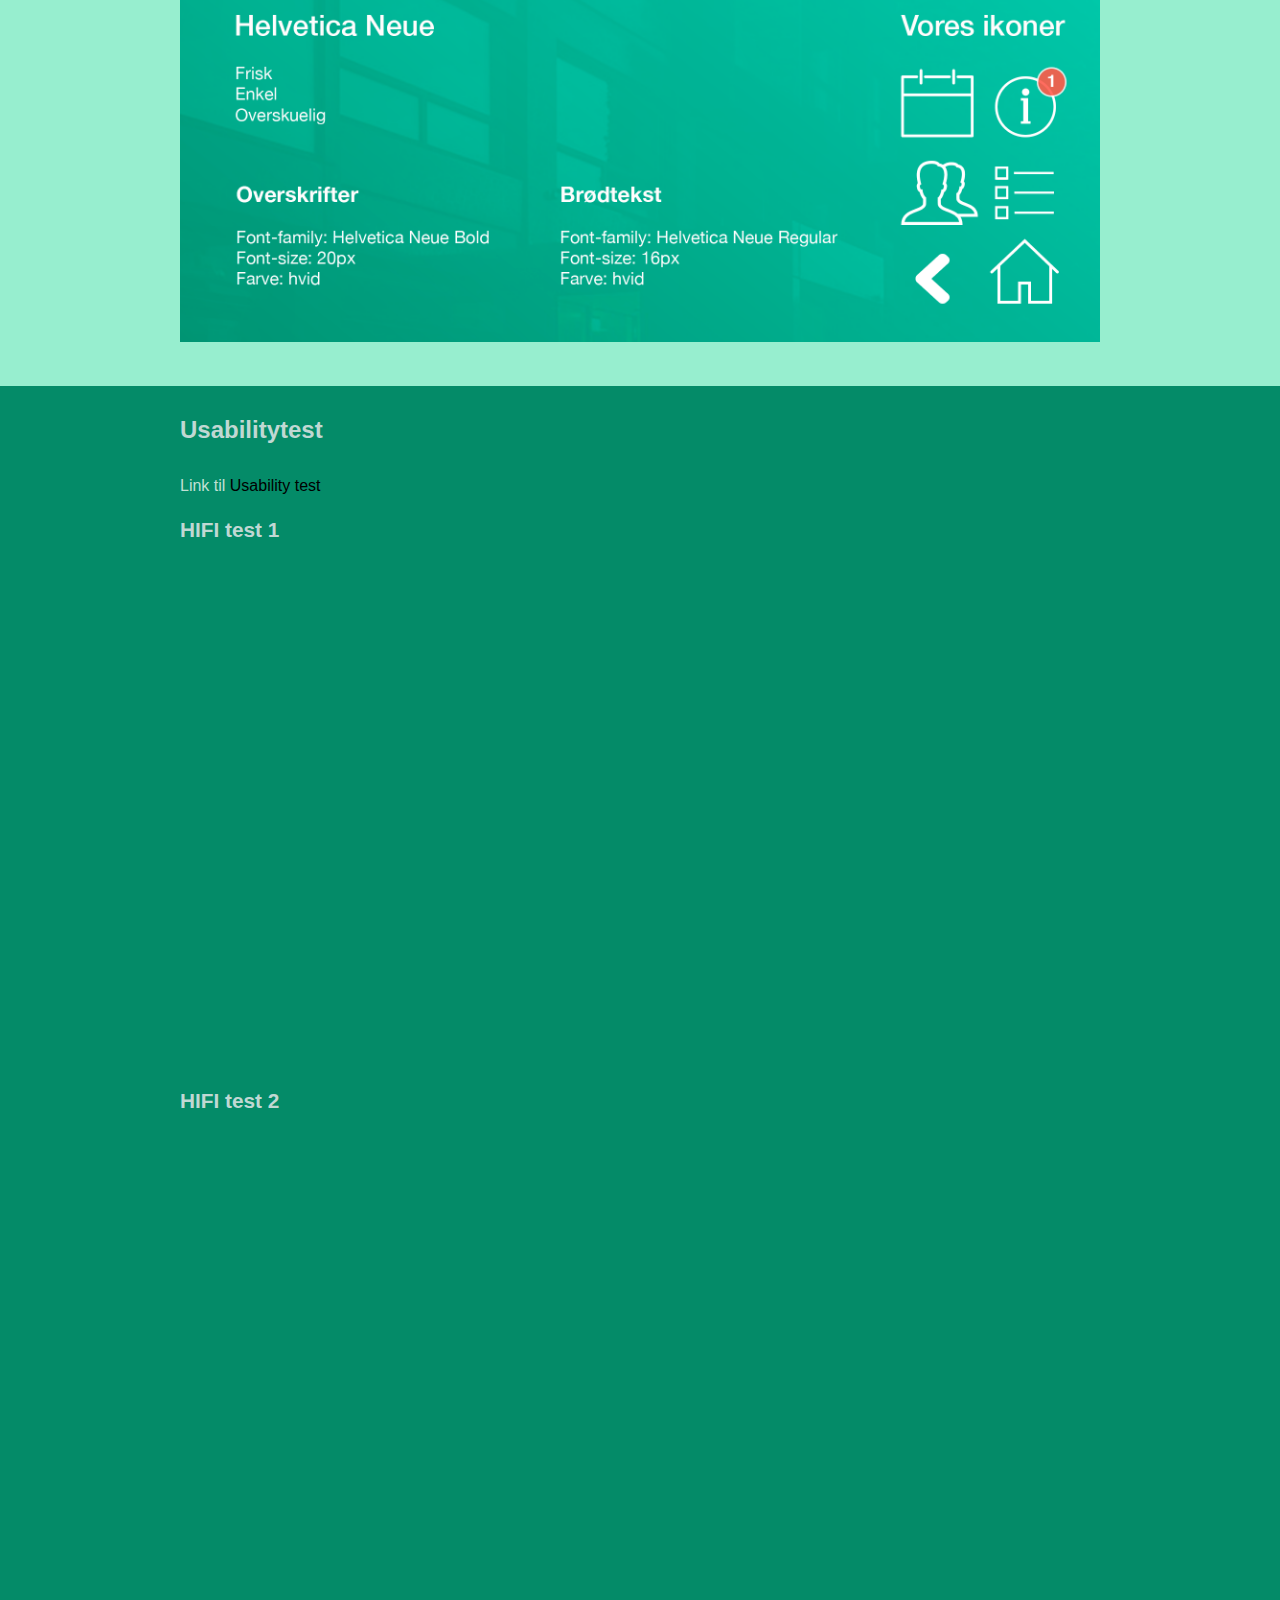
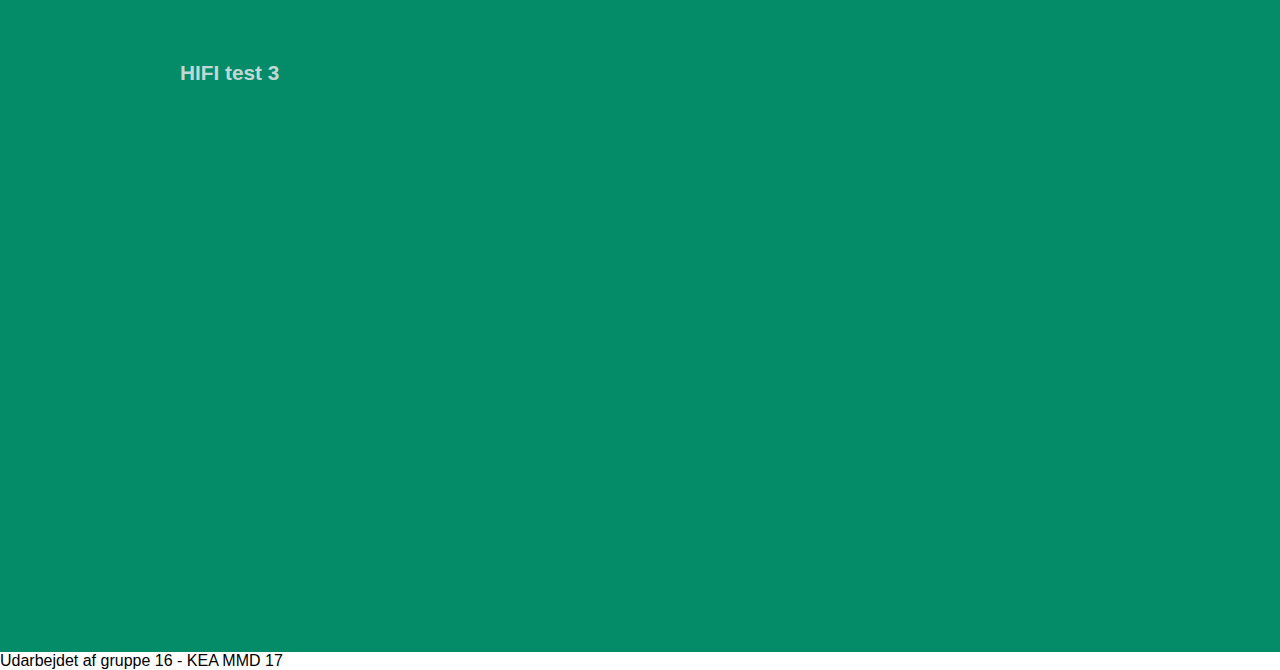
==== commit d8e71c70: "d" ====
--- a/index.html
+++ b/index.html
@@ -43,18 +43,18 @@
                 <div class="column">
                     <h3>Medlemmer</h3>
                     <ul>
-                        <div class="wrapper">
-                            <a href="mailto:soph1202@stud.kea.dk" target="_top">
-                                <li>
-                                    <img class="smaller-image thick-green-border" src="img/sophie.jpg" alt="Sophie Engelbreth"> Sophie Engelbreth
-                                </li>
-                            </a>
-
-                            <li> <a href="mailto:mali0392@stud.kea.dk" target="_top"><img class="smaller-image thick-green-border" src="img/Malik.jpg" alt="Malik Erickson"> Malik Eriksson</a></li>
-                            <li> <a href="mailto:lais0018@stud.kea.dk" target="_top"><img class="smaller-image thick-green-border" src="img/Laise.jpg" alt="Laise Bang Henriksen"> Laise Bang Henriksen</a></li>
-                            <li> <a href="mailto:mikk7517@stud.kea.dk" target="_top"><img class="smaller-image thick-green-border" src="img/mikkel.jpg" alt="Mikkel Lehrmann"> Mikkel Lehrmann</a></li>
-                            <li> <a href="mailto:heid2835@stud.kea.dk" target="_top"><img class="smaller-image thick-green-border" src="img/hedi.jpg" alt="Hëdi Wedelberg Bjørnum"> Hëdi Wedelberg Bjørnum</a></li>
-                        </div>
+
+                        <li><a href="mailto:soph1202@stud.kea.dk" target="_top">
+                                <img class="smaller-image thick-green-border" src="img/sophie.jpg" alt="Sophie Engelbreth"> Sophie Engelbreth
+                                </a>
+                        </li>
+
+
+                        <li> <a href="mailto:mali0392@stud.kea.dk" target="_top"><img class="smaller-image thick-green-border" src="img/Malik.jpg" alt="Malik Erickson"> Malik Eriksson</a></li>
+                        <li> <a href="mailto:lais0018@stud.kea.dk" target="_top"><img class="smaller-image thick-green-border" src="img/Laise.jpg" alt="Laise Bang Henriksen"> Laise Bang Henriksen</a></li>
+                        <li> <a href="mailto:mikk7517@stud.kea.dk" target="_top"><img class="smaller-image thick-green-border" src="img/mikkel.jpg" alt="Mikkel Lehrmann"> Mikkel Lehrmann</a></li>
+                        <li> <a href="mailto:heid2835@stud.kea.dk" target="_top"><img class="smaller-image thick-green-border" src="img/hedi.jpg" alt="Hëdi Wedelberg Bjørnum"> Hëdi Wedelberg Bjørnum</a></li>
+
                     </ul>
                 </div>
                 <div class="column">
@@ -179,16 +179,16 @@
 
                 <h3>Test af prototype - Idé 1</h3>
                 <div class="hs-responsive-embed-youtube">
-                    <iframe src="https://www.youtube.com/embed/cpNb_7sxp4A?rel=0" frameborder="0" allowfullscreen>
+                    <iframe src="https://www.youtube.com/embed/cpNb_7sxp4A?rel=0" allowfullscreen>
                      </iframe>
                 </div>
                 <h3>Test af prototype - Idé 2</h3>
                 <div class="hs-responsive-embed-youtube">
-                    <iframe src="https://www.youtube.com/embed/_YIZeWBsV6s?rel=0" frameborder="0" allowfullscreen></iframe>
+                    <iframe src="https://www.youtube.com/embed/_YIZeWBsV6s?rel=0" allowfullscreen></iframe>
                 </div>
                 <h3>Test af prototype - Idé 3</h3>
                 <div class="hs-responsive-embed-youtube">
-                    <iframe src="https://www.youtube.com/embed/JWDagIVOtz0?rel=0" frameborder="0" allowfullscreen></iframe>
+                    <iframe src="https://www.youtube.com/embed/JWDagIVOtz0?rel=0" allowfullscreen></iframe>
                 </div>
             </div>
         </div>
@@ -222,7 +222,7 @@
             </a>
                     <h3>Test af prototype - Endelig Idé</h3>
                     <div class="hs-responsive-embed-youtube">
-                        <iframe src="https://www.youtube.com/embed/QrSu4ZvRFq0?rel=0" frameborder="0" allowfullscreen>
+                        <iframe src="https://www.youtube.com/embed/QrSu4ZvRFq0?rel=0" allowfullscreen>
                         </iframe>
                     </div>
                 </div>
@@ -247,7 +247,11 @@
                 <div class="column">
                     <img src="img/ikon_skitser.jpg" alt="skitser til ikon">
                 </div>
-                <p>I vores endelig design, har vi valgt at bruge app'ens logo. Da vores målgruppe er KEA studerende, og der er ikke noget som identificerer KEA bedre en navnet, derfor valgte vi at bruge tekst, da vi mener at det er det som KEA studerende vil lede efter. Vi har brugt hvid og rød tekst på grøn baggrund.</p>
+                <div class="column">
+                    <p>I vores endelig design, har vi valgt at bruge app'ens logo. Da vores målgruppe er KEA studerende, og der er ikke noget som identificerer KEA bedre en navnet, derfor valgte vi at bruge tekst, da vi mener at det er det som KEA studerende vil lede efter. Vi har brugt hvid og rød tekst på grøn baggrund.</p>
+
+                    <img id="logo" src="img/keaid.png" alt="logo">
+                </div>
 
             </div>
         </div>
@@ -281,17 +285,17 @@
                 <h3>HIFI test 1</h3>
                 <div class="hs-responsive-embed-youtube">
 
-                    <iframe src="https://www.youtube.com/embed/dZSAP9Uisfo?rel=0&amp;controls=0&amp;showinfo=0" frameborder="0" allowfullscreen></iframe>
+                    <iframe src="https://www.youtube.com/embed/dZSAP9Uisfo?rel=0&amp;controls=0&amp;showinfo=0" allowfullscreen></iframe>
                 </div>
                 <h3>HIFI test 2</h3>
                 <div class="hs-responsive-embed-youtube">
 
-                    <iframe src="https://www.youtube.com/embed/nmLWwBheNXQ?rel=0&amp;controls=0&amp;showinfo=0" frameborder="0" allowfullscreen></iframe>
+                    <iframe src="https://www.youtube.com/embed/nmLWwBheNXQ?rel=0&amp;controls=0&amp;showinfo=0" allowfullscreen></iframe>
                 </div>
                 <h3>HIFI test 3</h3>
                 <div class="hs-responsive-embed-youtube">
 
-                    <iframe src="https://www.youtube.com/embed/Py0N60cFA3U?rel=0&amp;controls=0&amp;showinfo=0" frameborder="0" allowfullscreen></iframe>
+                    <iframe src="https://www.youtube.com/embed/Py0N60cFA3U?rel=0&amp;controls=0&amp;showinfo=0" allowfullscreen></iframe>
                 </div>
             </div>
         </div>
--- a/stylesheet.css
+++ b/stylesheet.css
@@ -48,6 +48,8 @@
 }
 
 img {
+    position: relative;
+    margin: 0 auto;
     width: 80%;
 }
 
@@ -64,6 +66,11 @@
 
 #ikon p {
     padding: 20px 40px 20px 40px;
+}
+
+#logo {
+    width: 50%;
+    height: auto;
 }
 
 #ikon h3 {
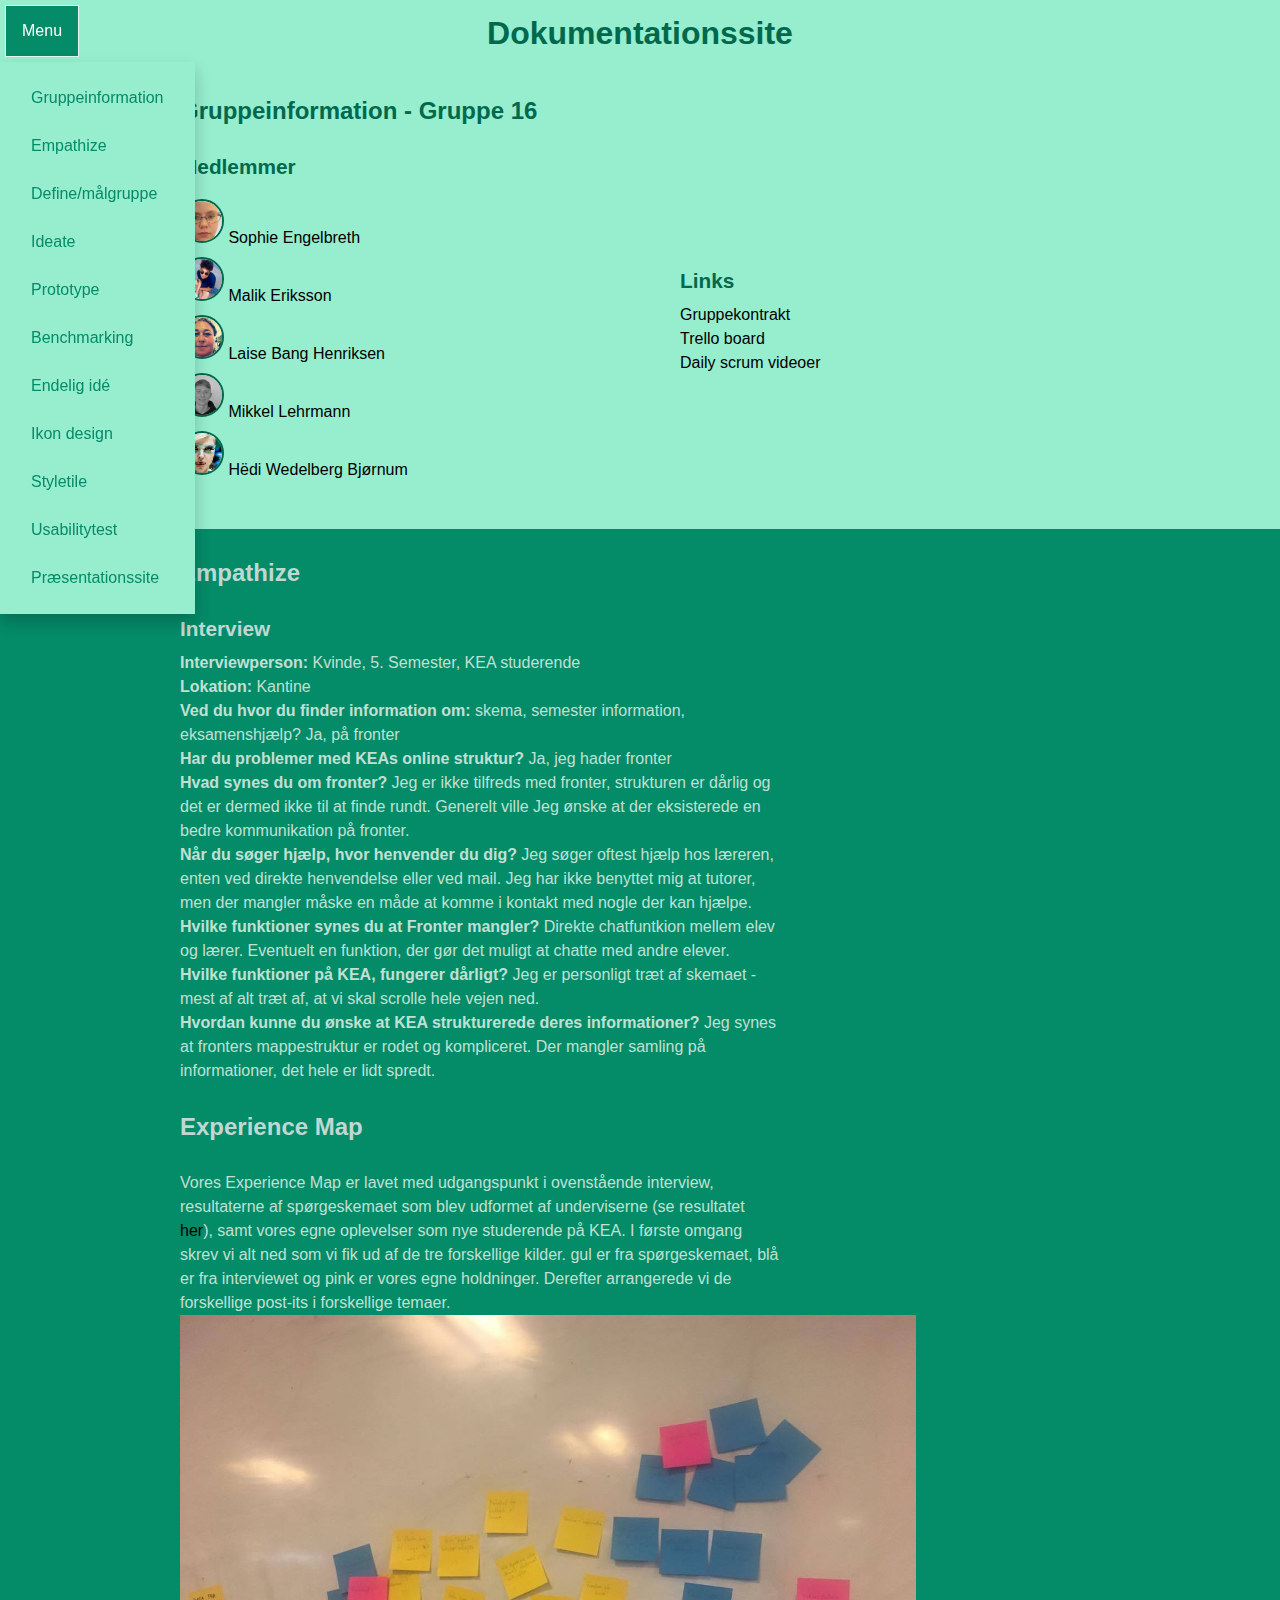
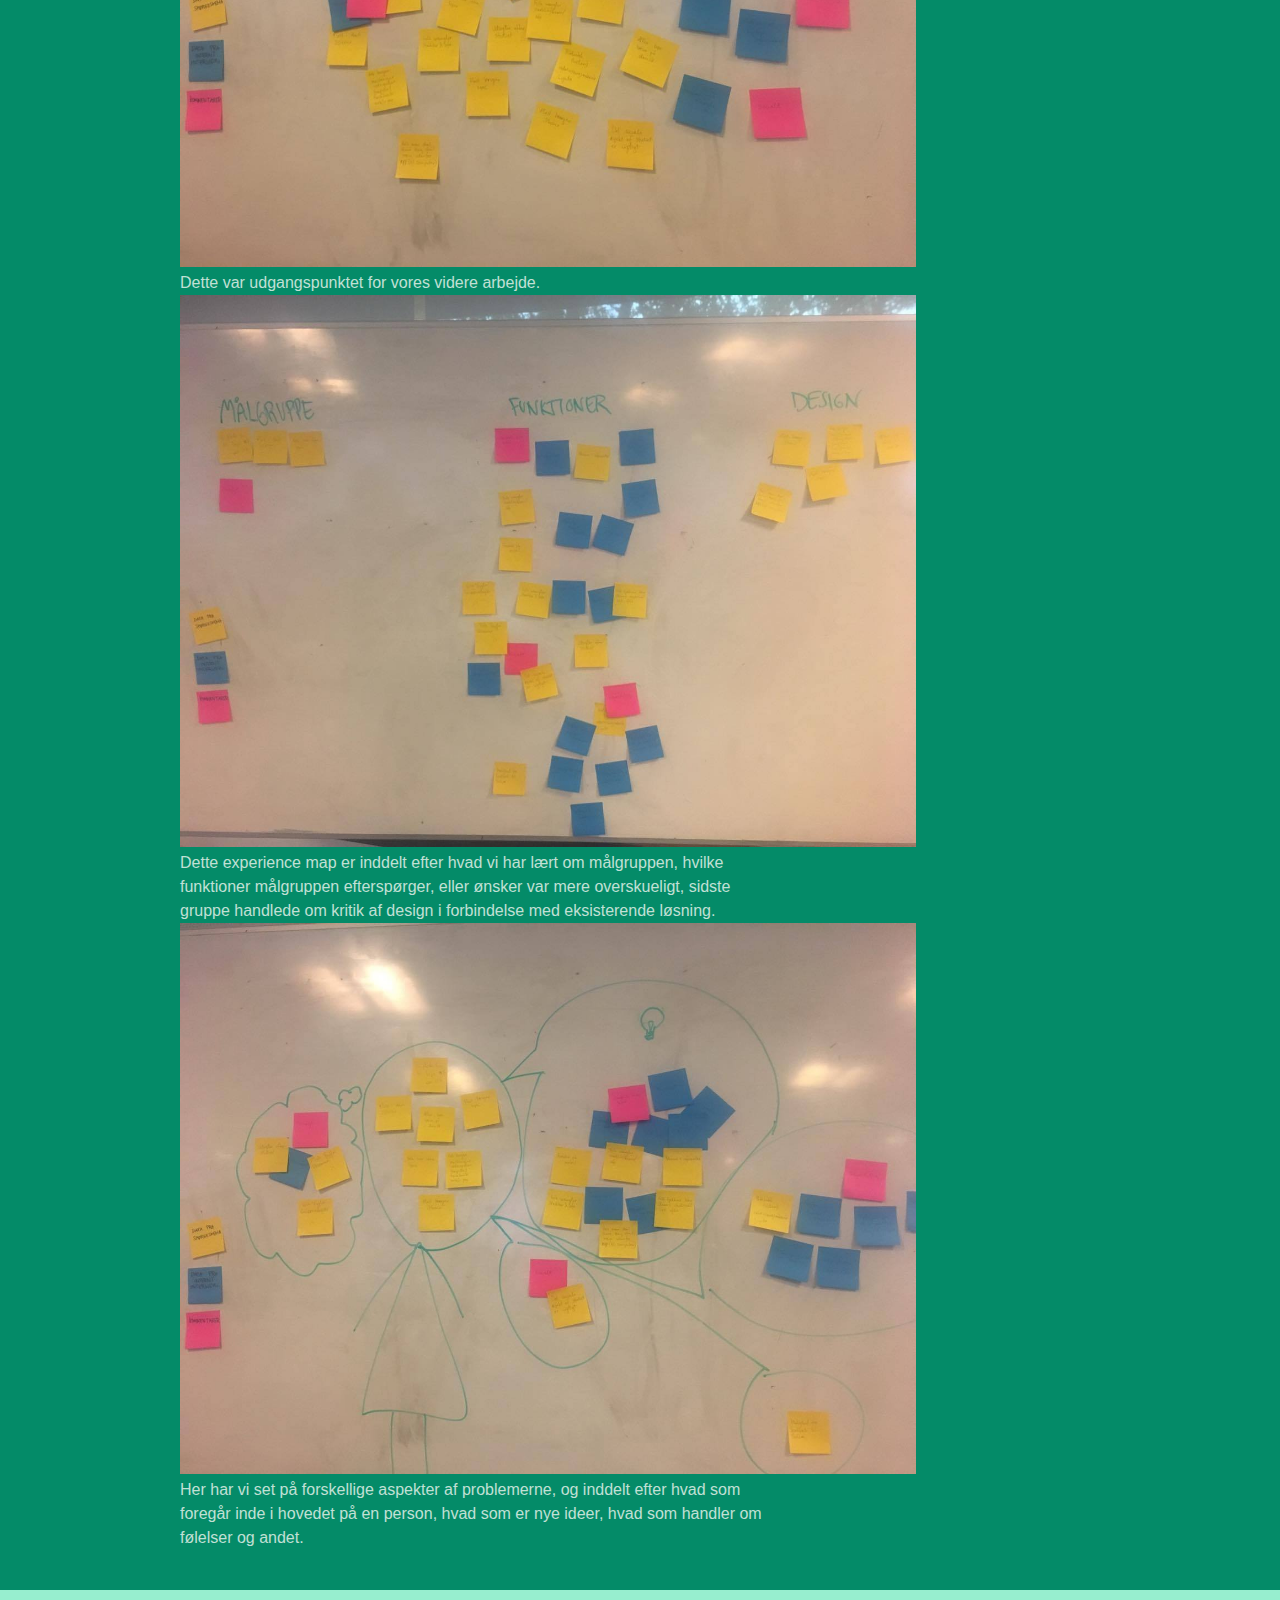
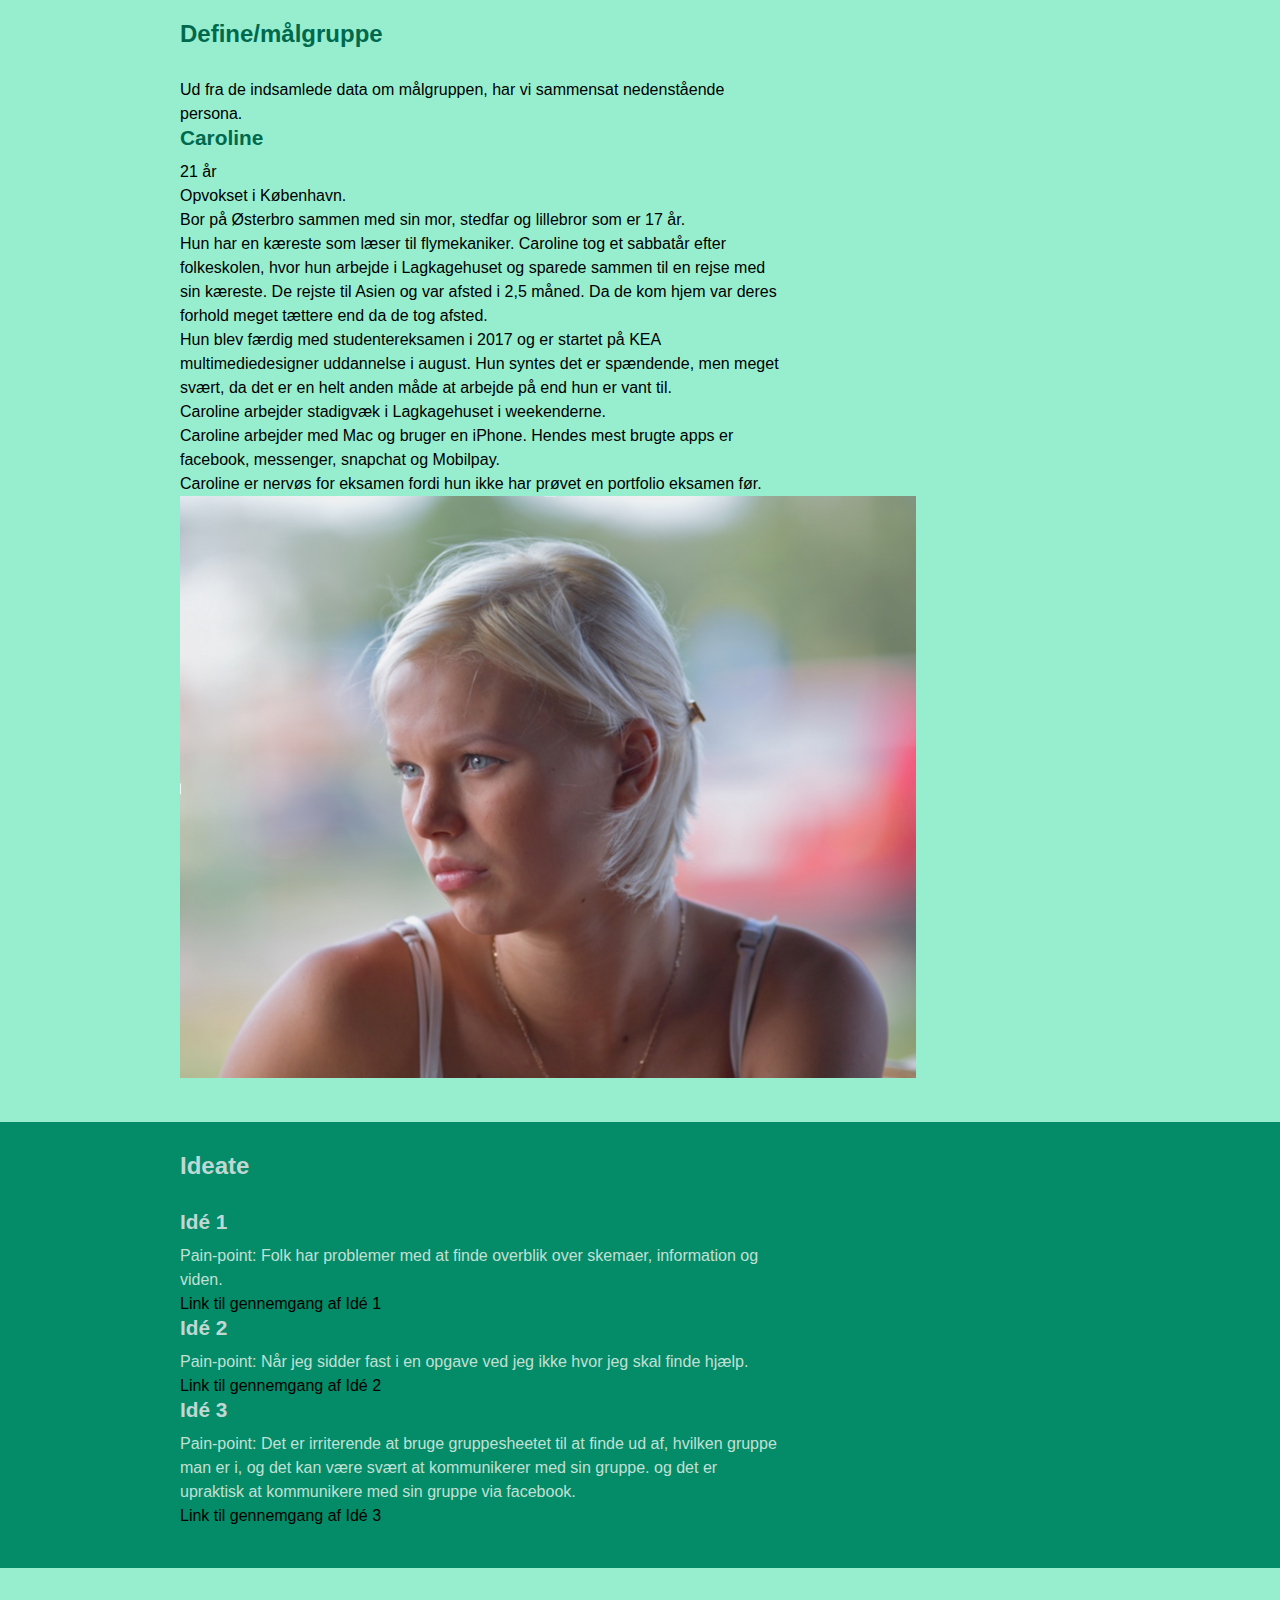
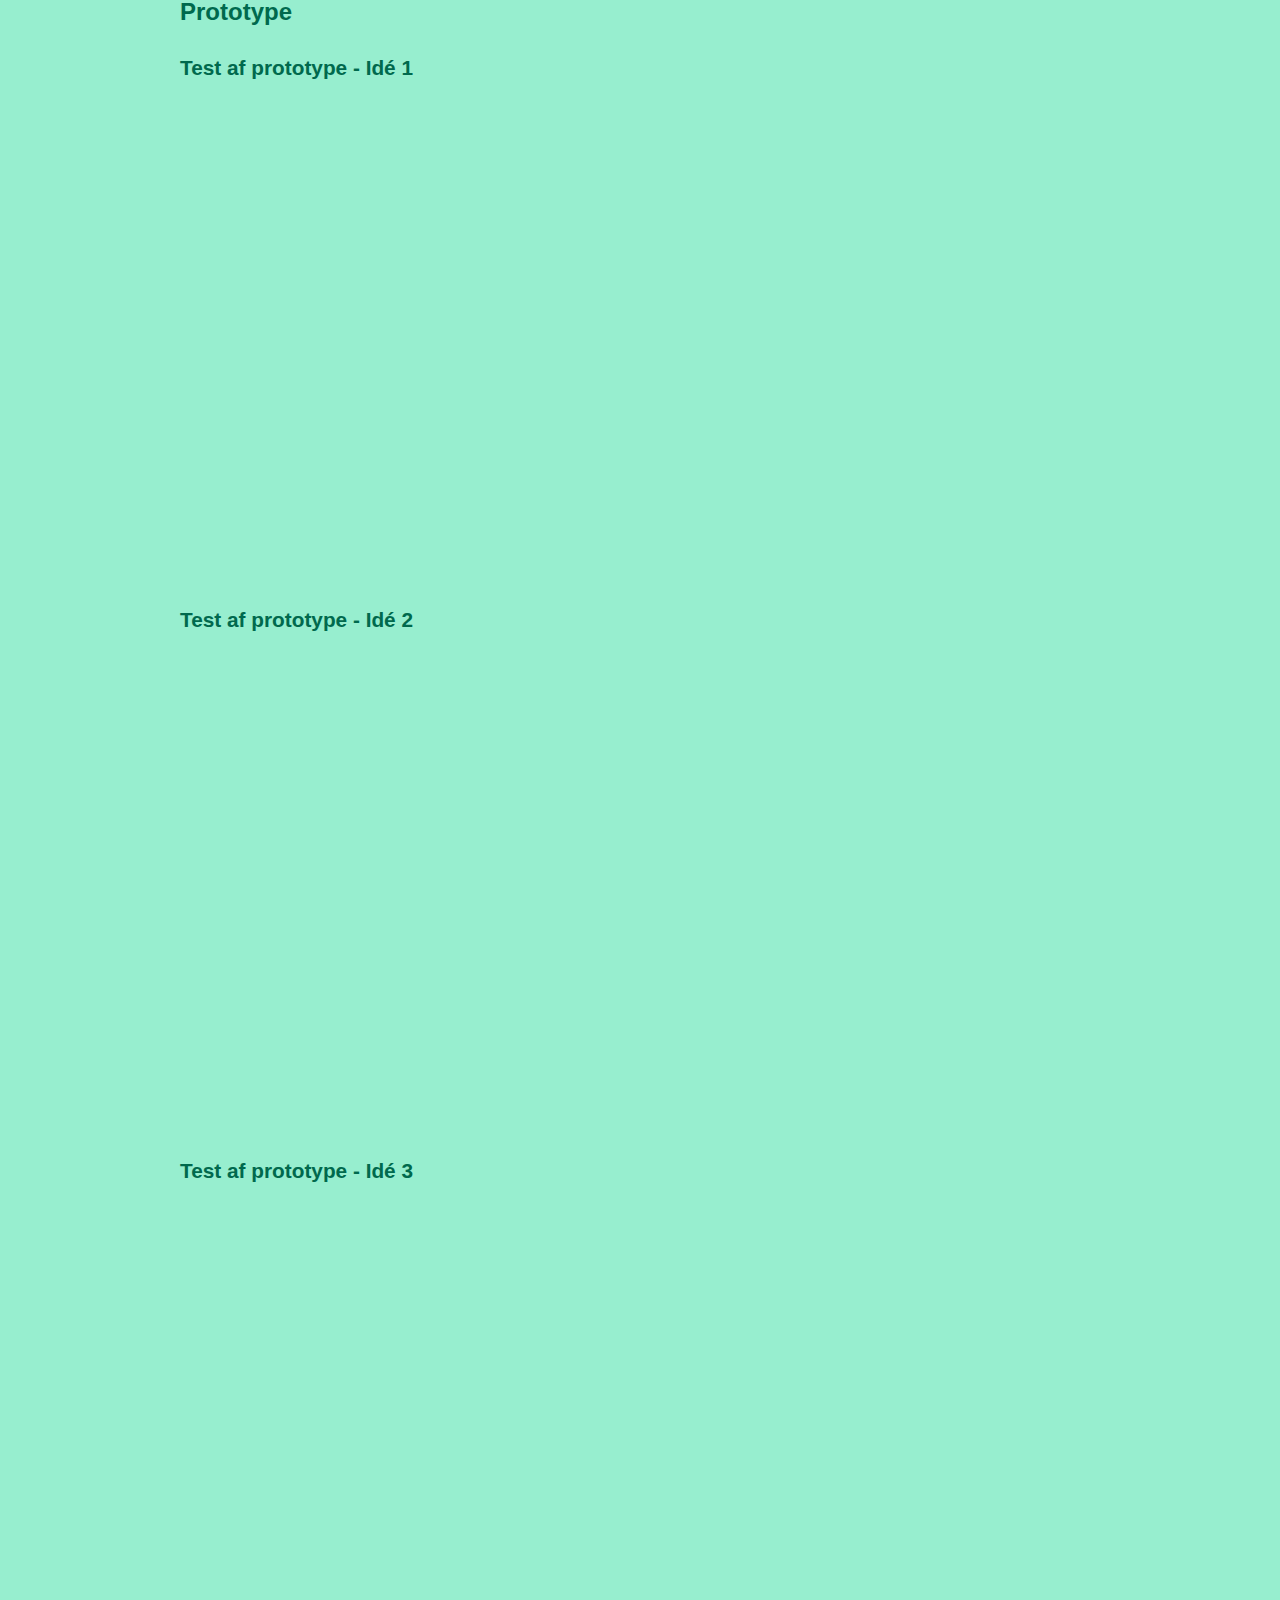
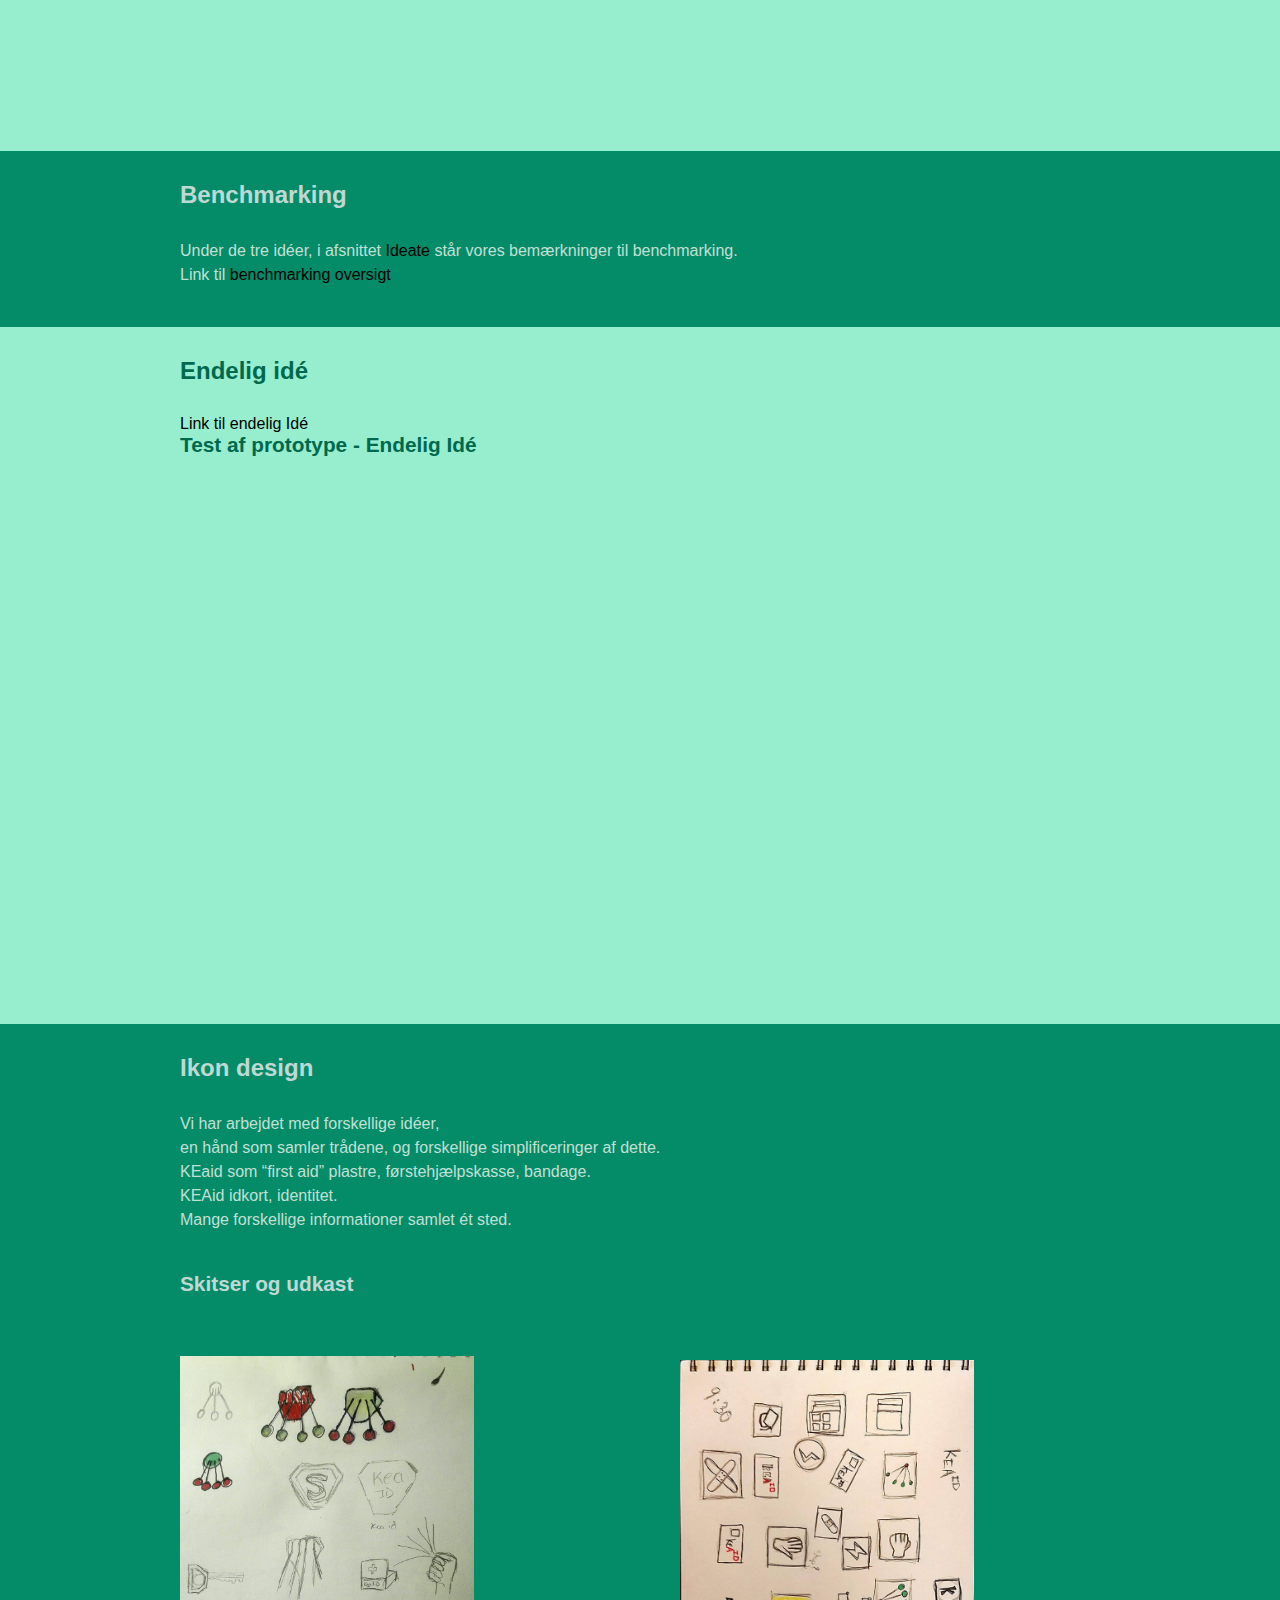
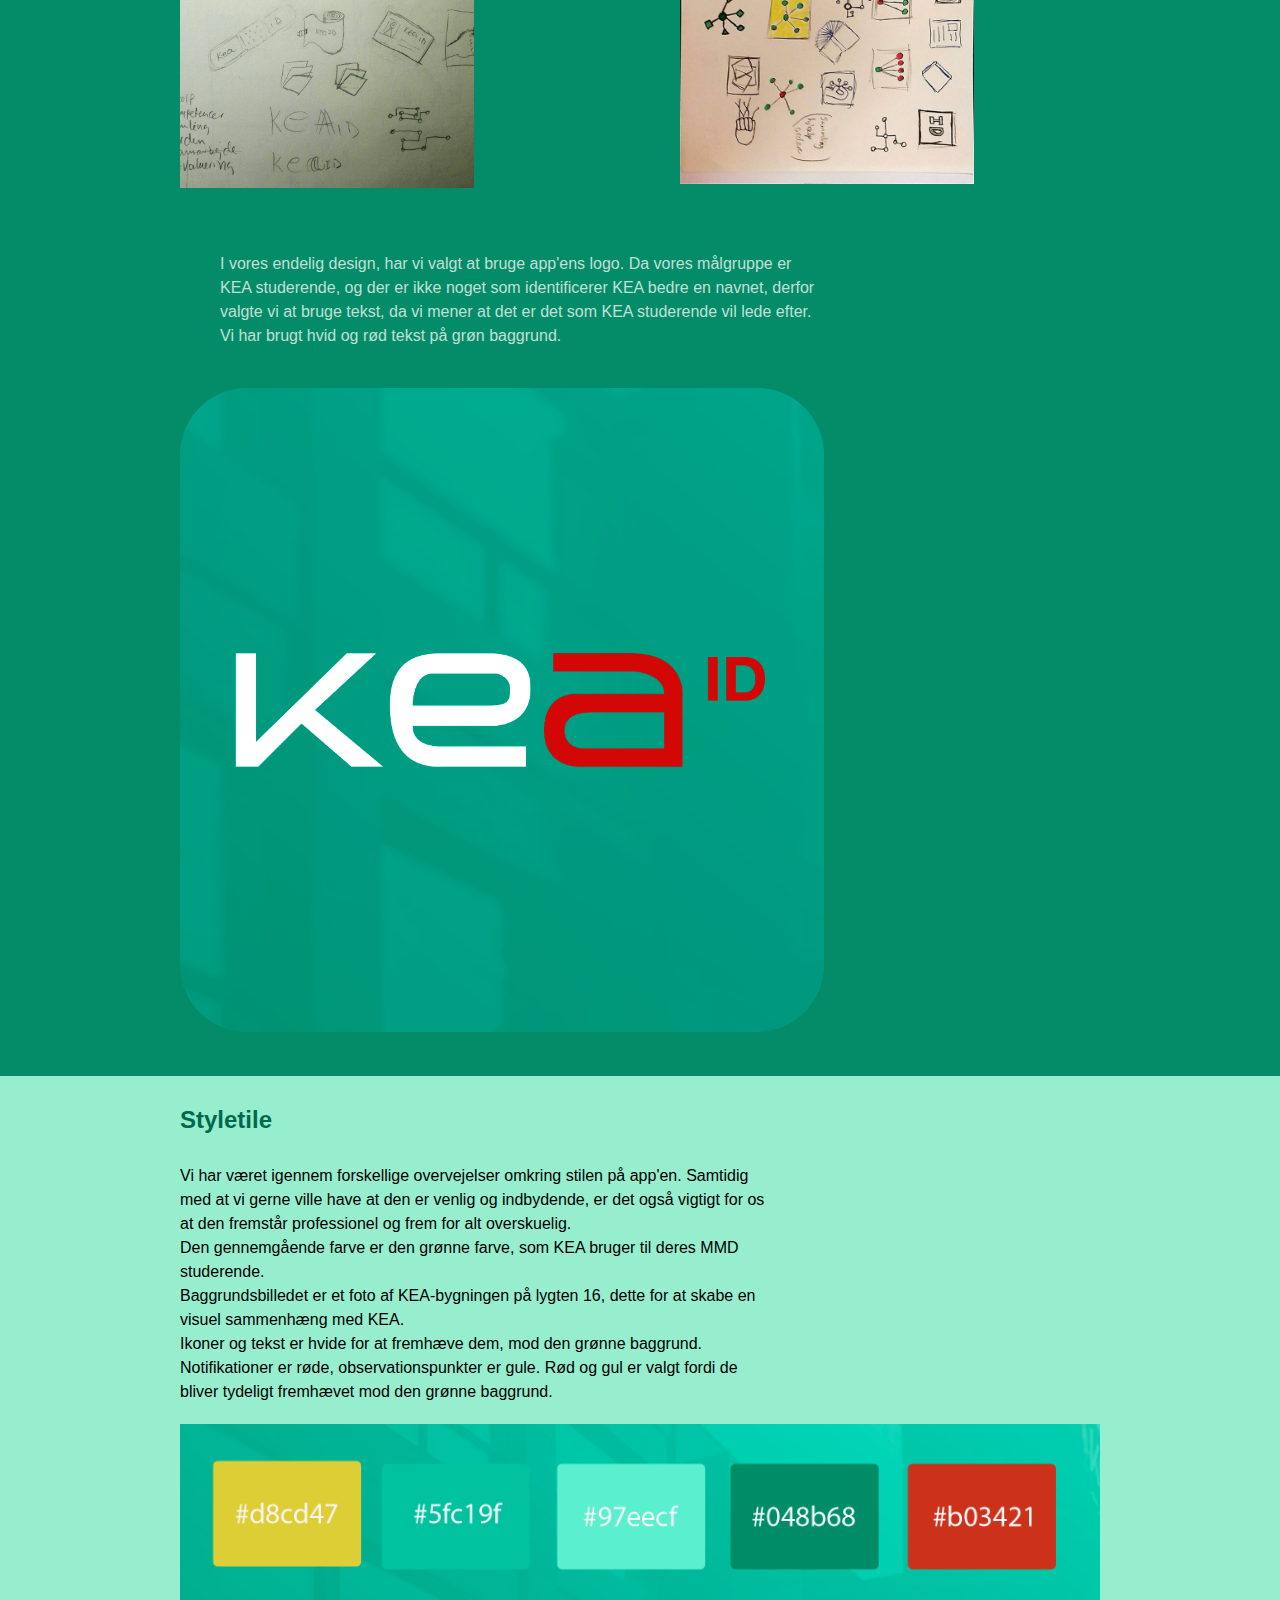
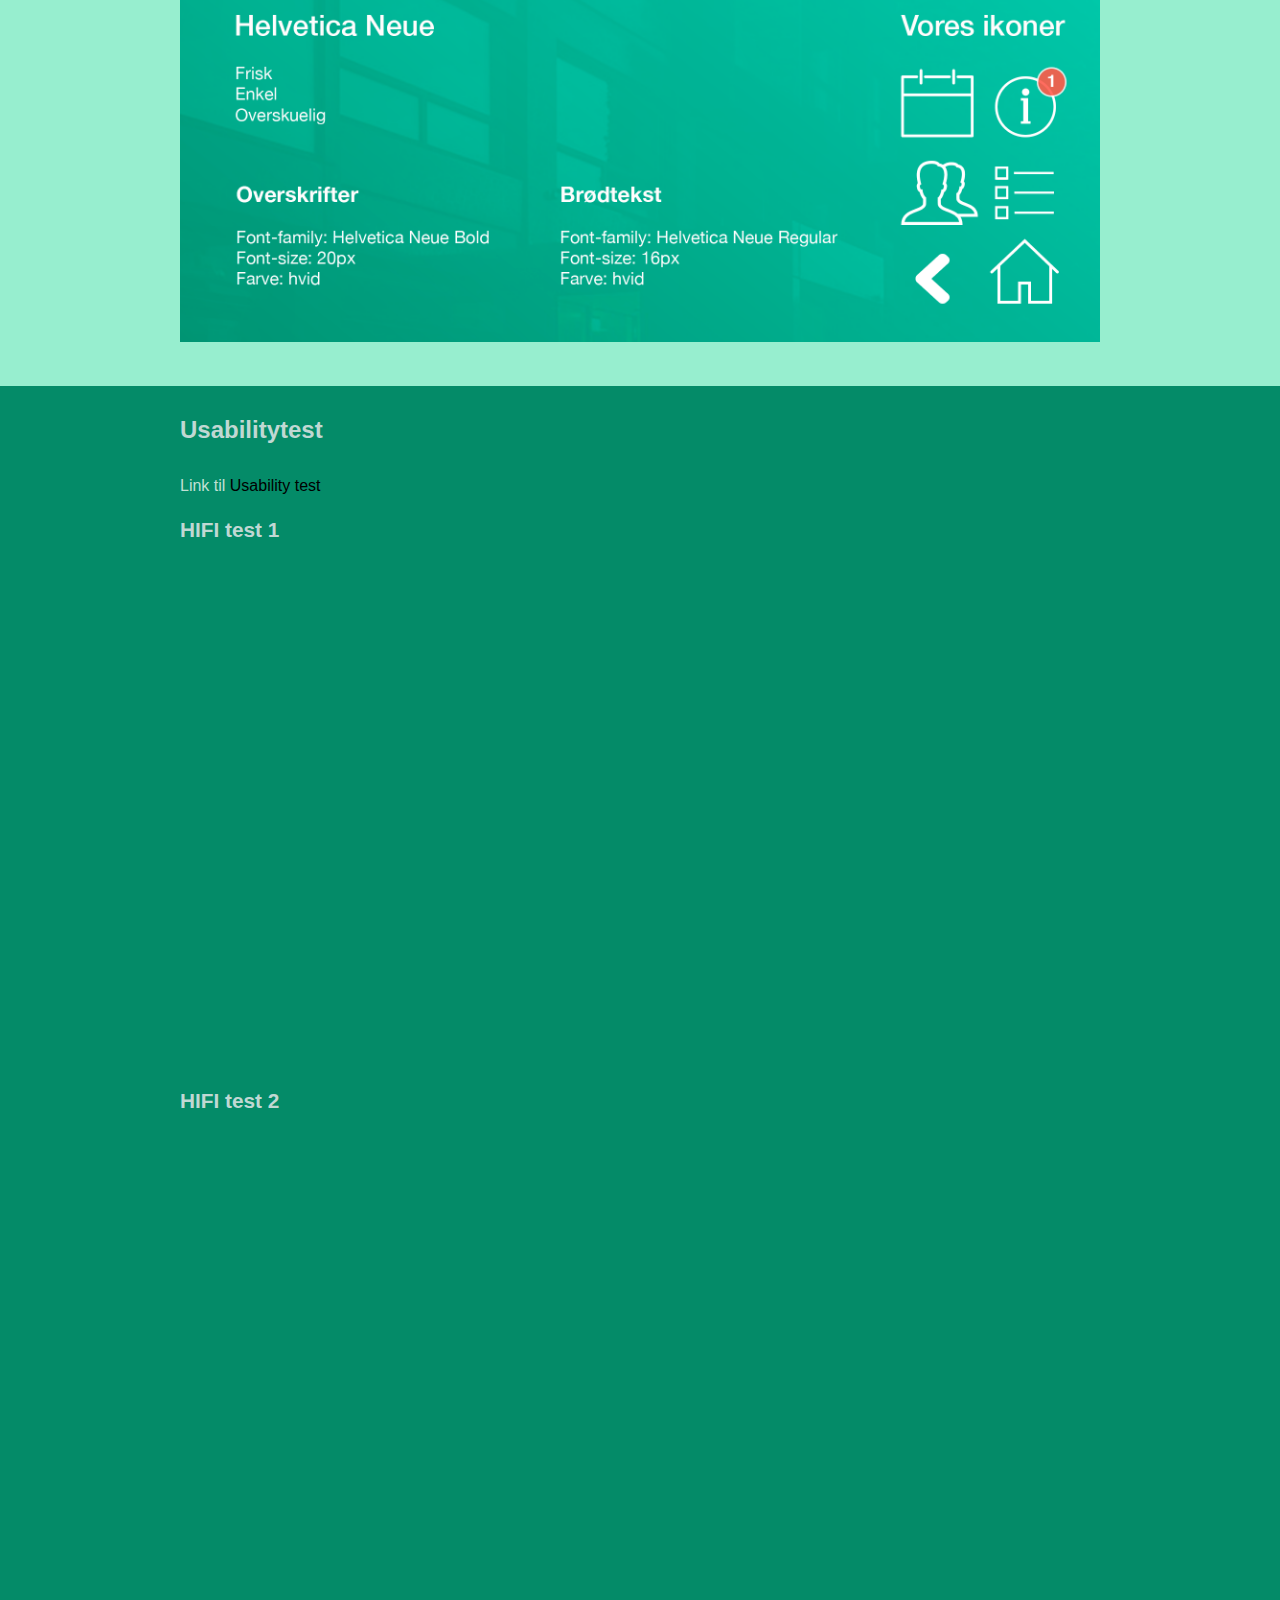
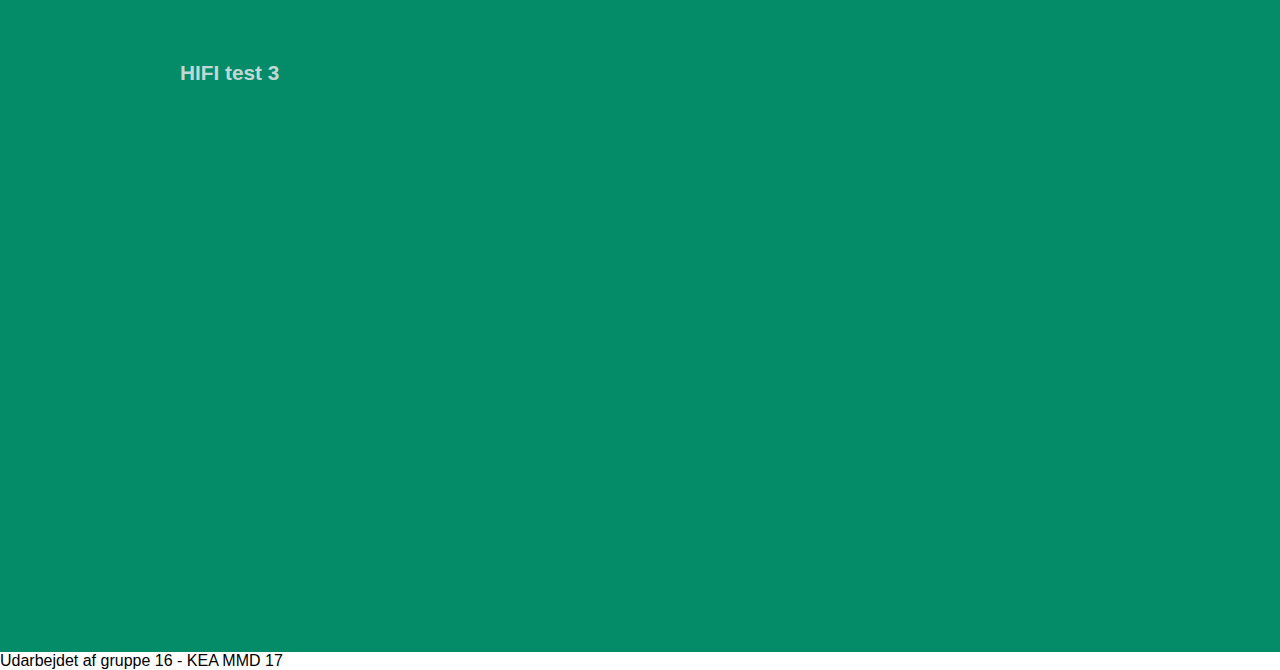
==== commit 39997018: "d" ====
--- a/index.html
+++ b/index.html
@@ -30,14 +30,14 @@
         </nav>
     </header>
 
-    <h1>Dokumentationssite - KEAid</h1>
+    <h1>Dokumentationssite</h1>
 
 
     <!----------- Gruppe ----------->
 
     <section id="gruppe">
         <div class="sectionwrapper">
-            <h2>Gruppeinformation - gruppe 16</h2>
+            <h2>Gruppeinformation - Gruppe 16</h2>
 
             <div class="container">
                 <div class="column">
@@ -218,7 +218,7 @@
             <div class="column">
                 <div class="ide4">
                     <a href="https://docs.google.com/document/d/1l52NaNm2RCwWbZ99H--jYrNsPh9co4yauP2N1uyNaV8/edit" target="_blank">
-               Link til endelig Idé
+               Link til endelig Idé<br>
             </a>
                     <h3>Test af prototype - Endelig Idé</h3>
                     <div class="hs-responsive-embed-youtube">
--- a/stylesheet.css
+++ b/stylesheet.css
@@ -69,7 +69,7 @@
 }
 
 #logo {
-    width: 50%;
+    width: 40%;
     height: auto;
 }
 
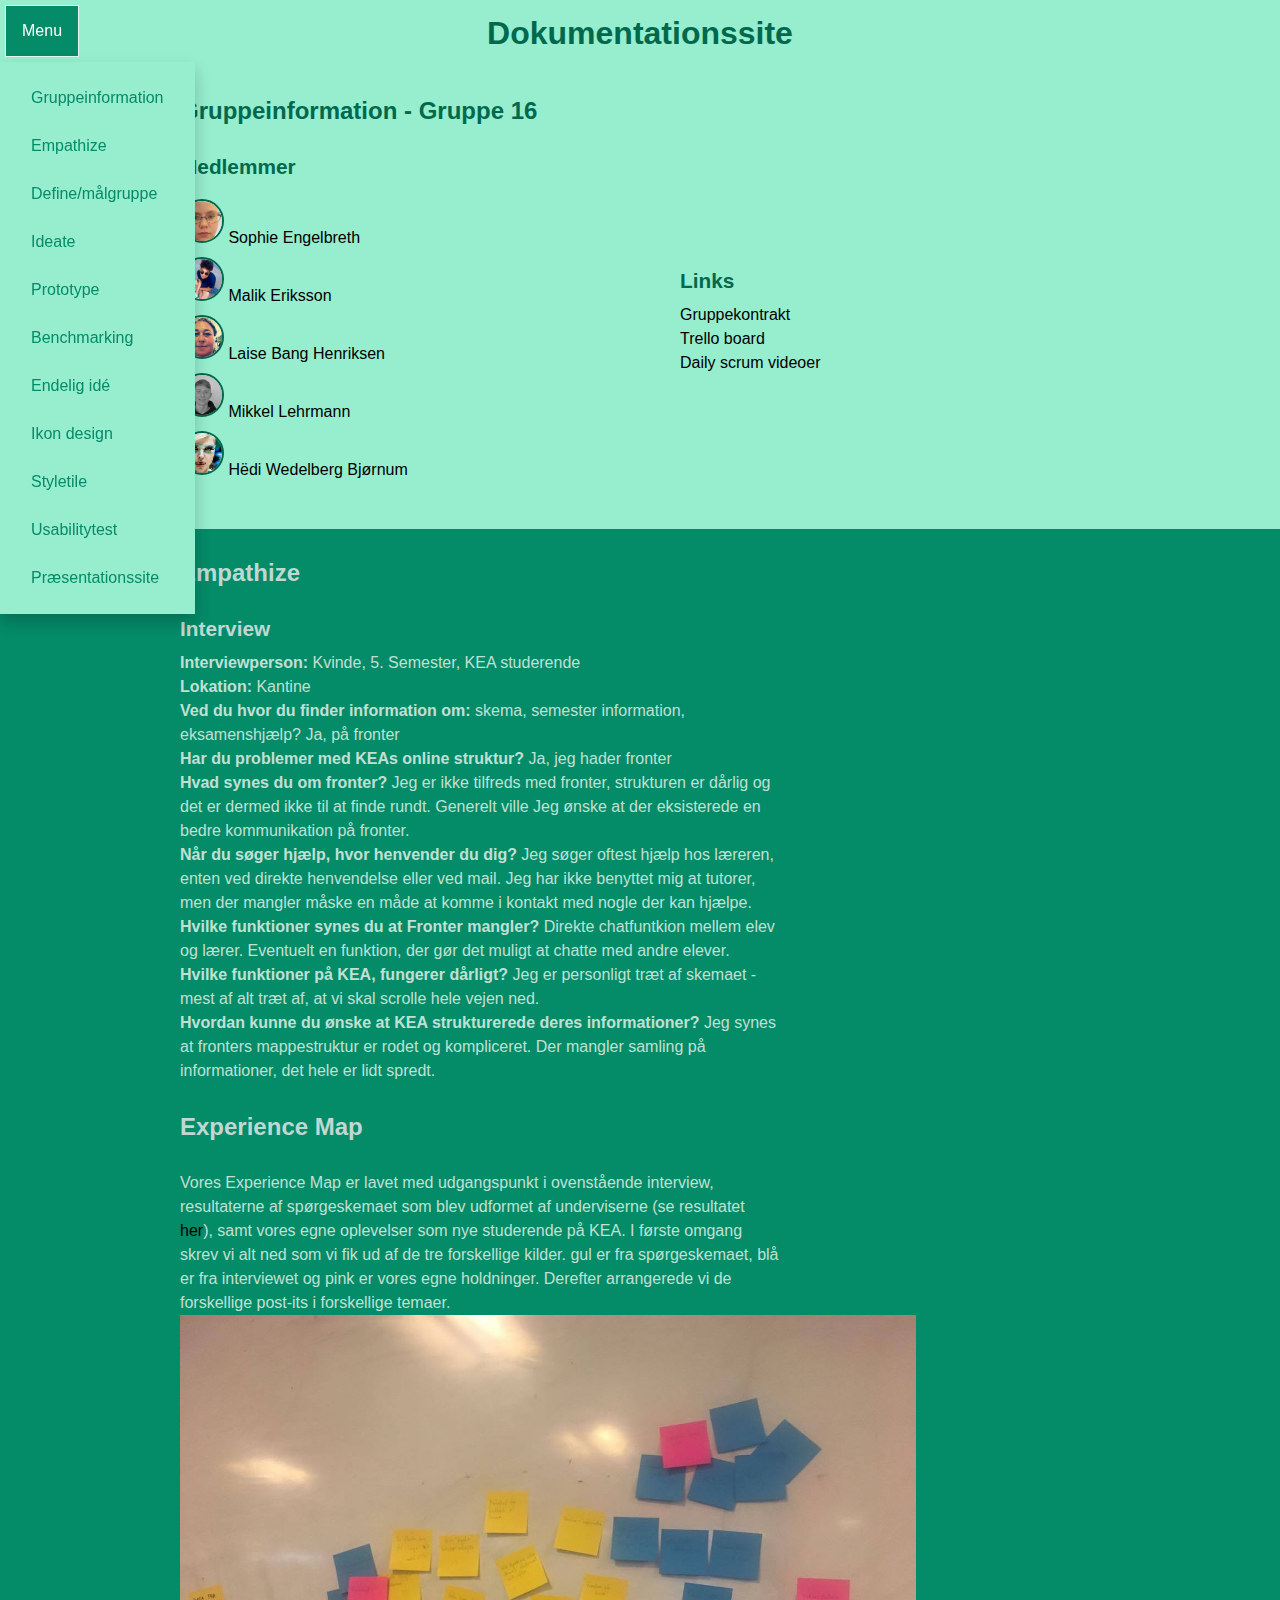
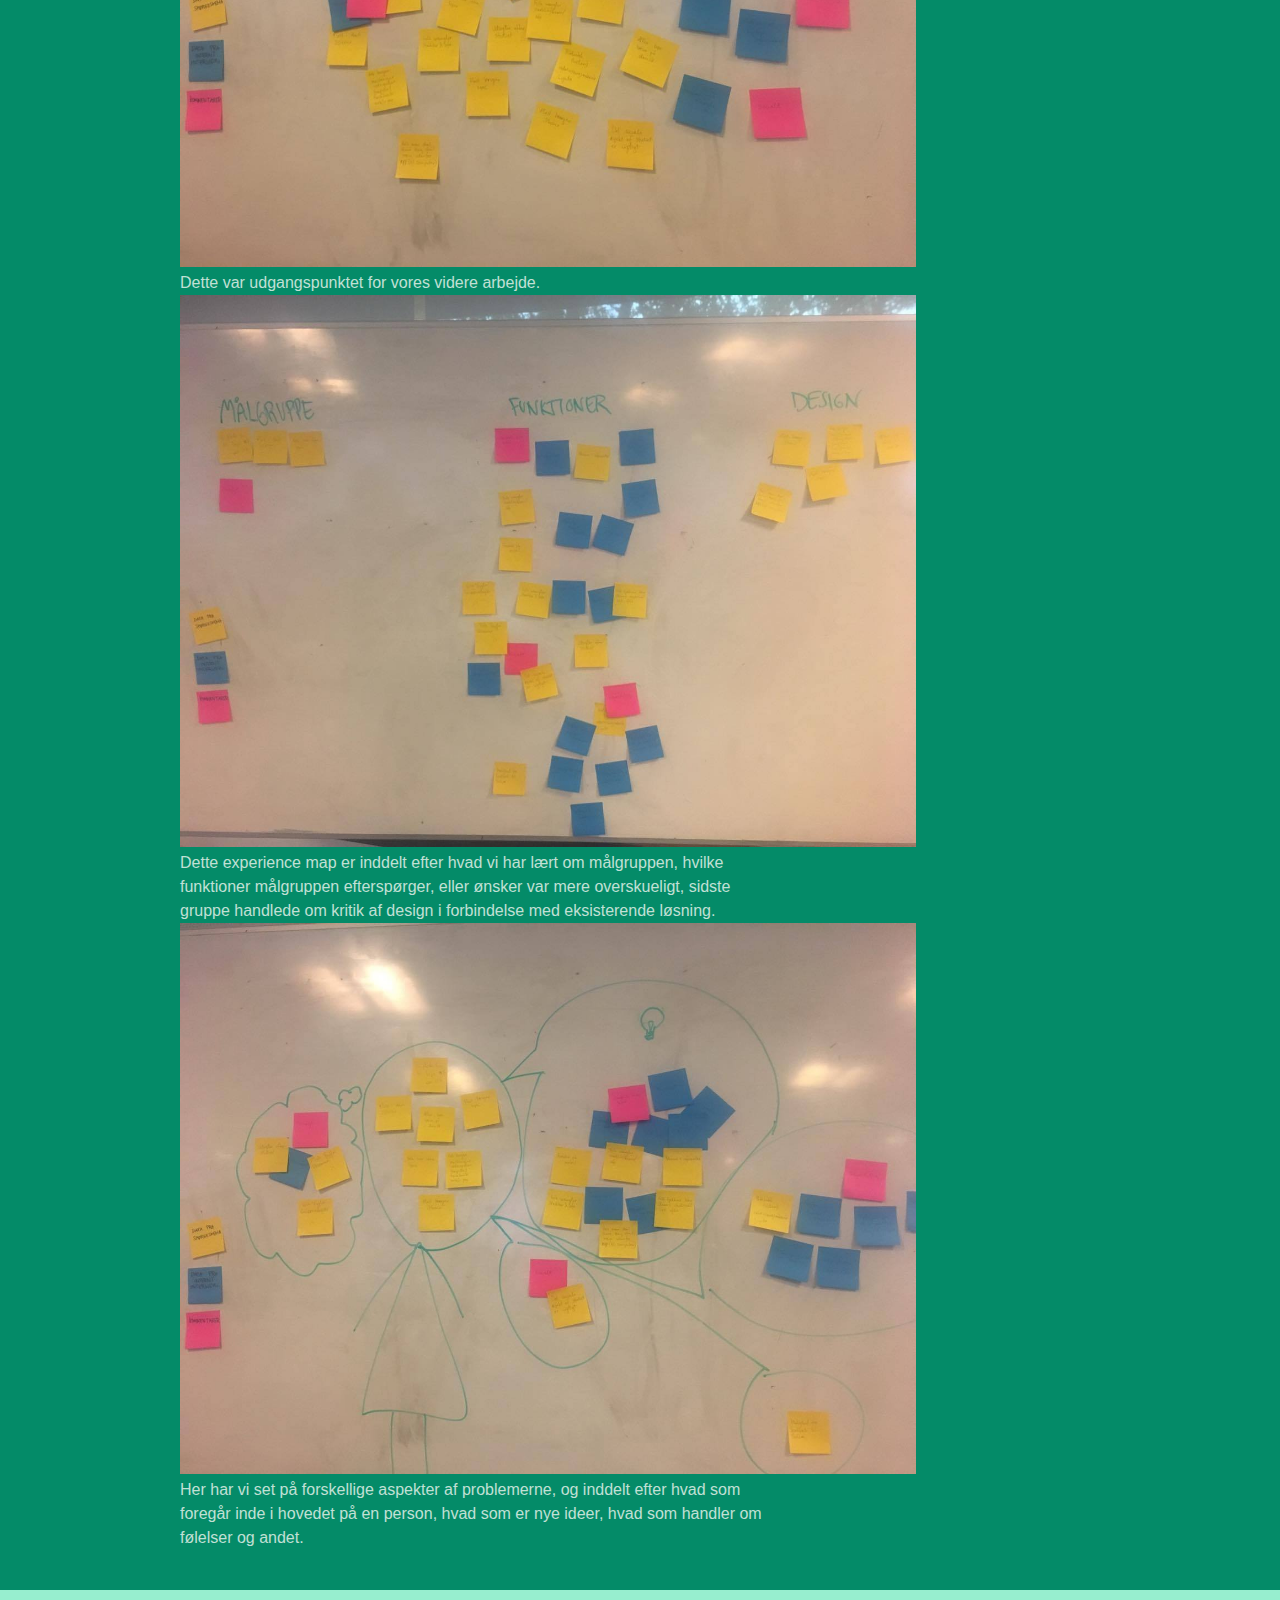
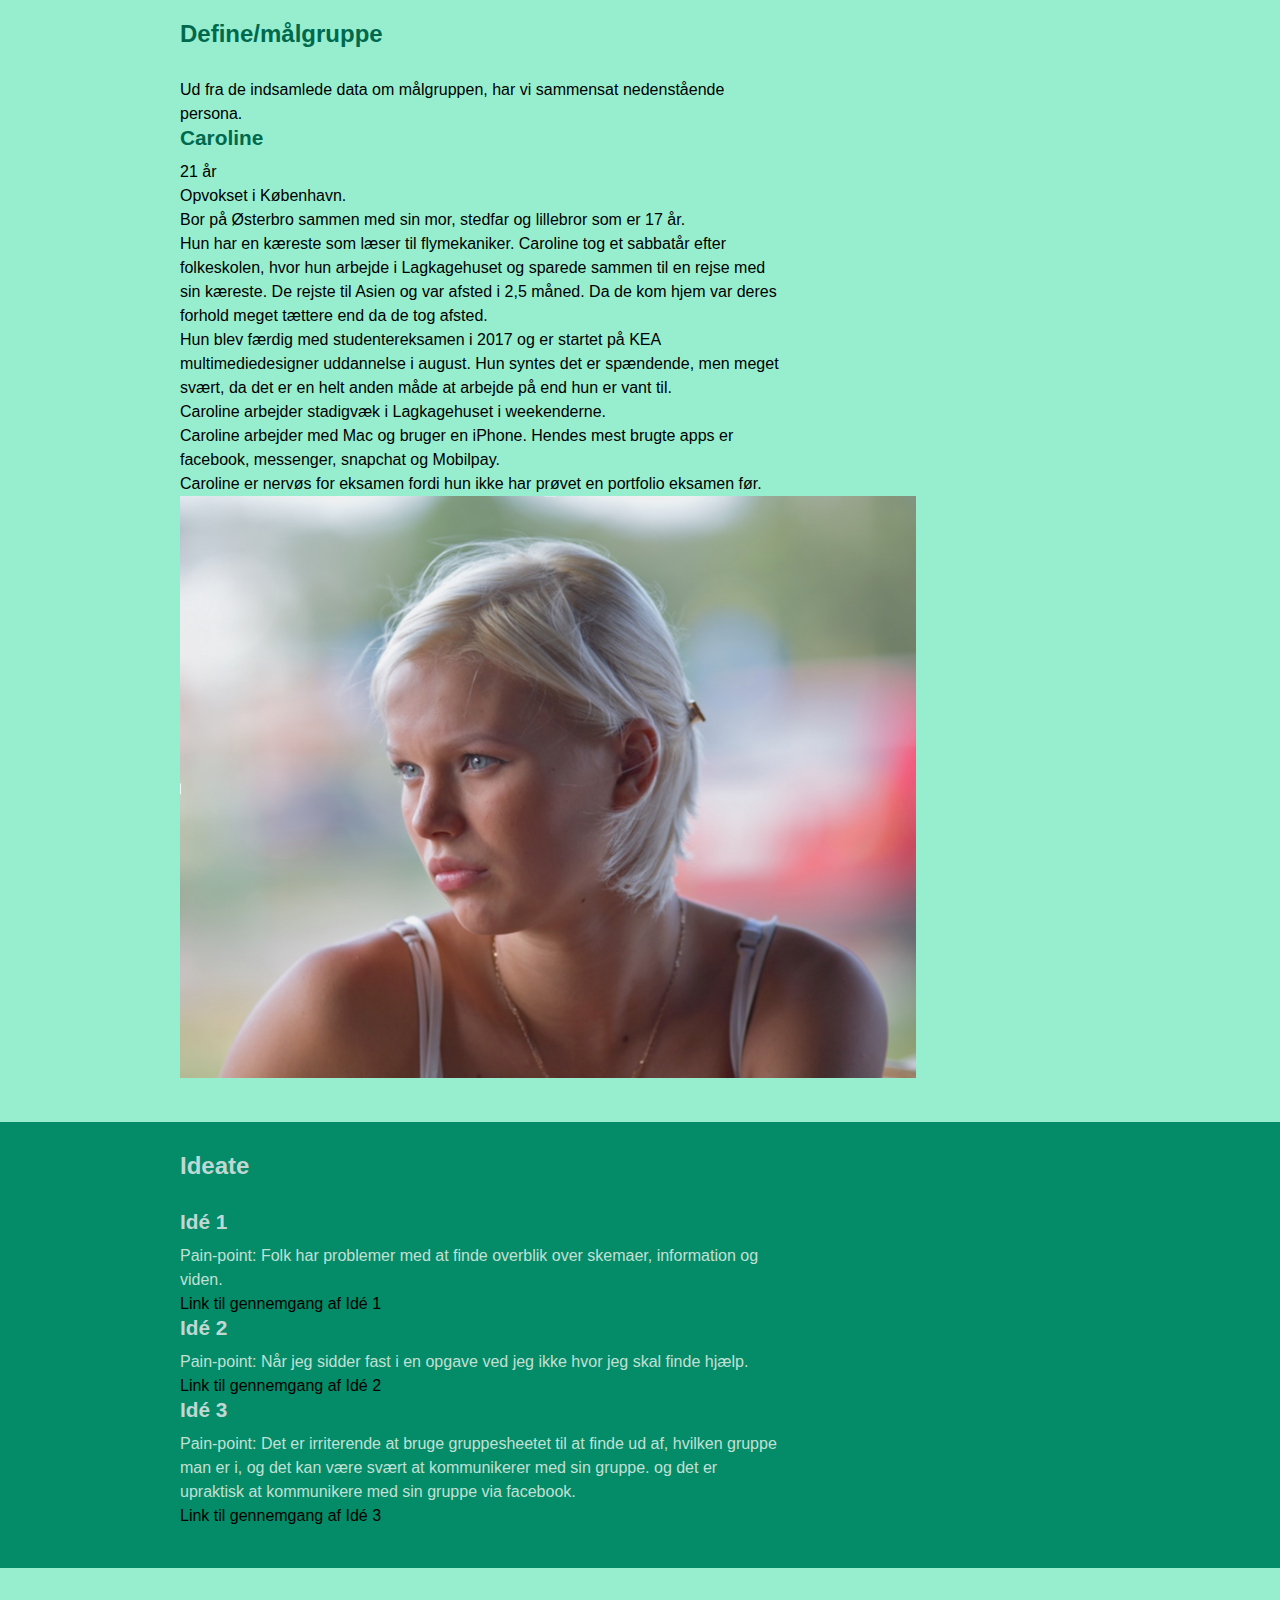
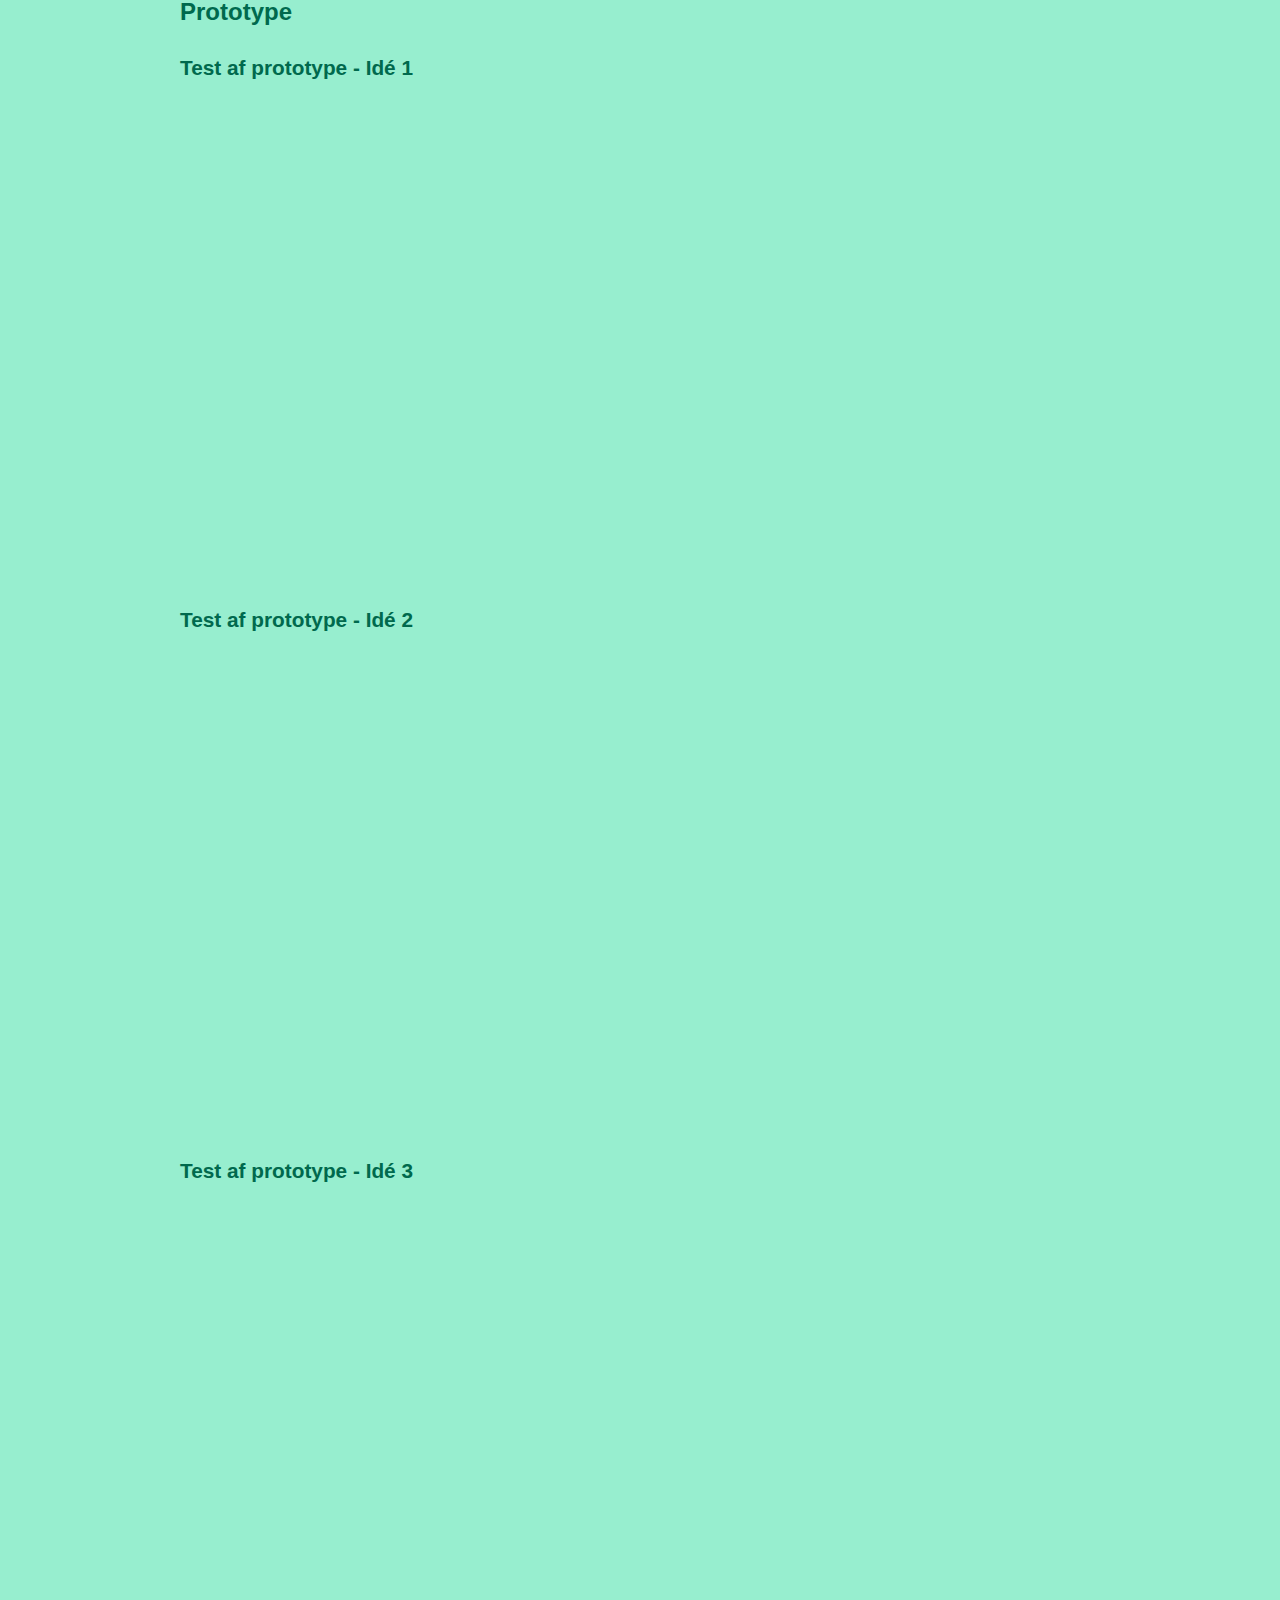
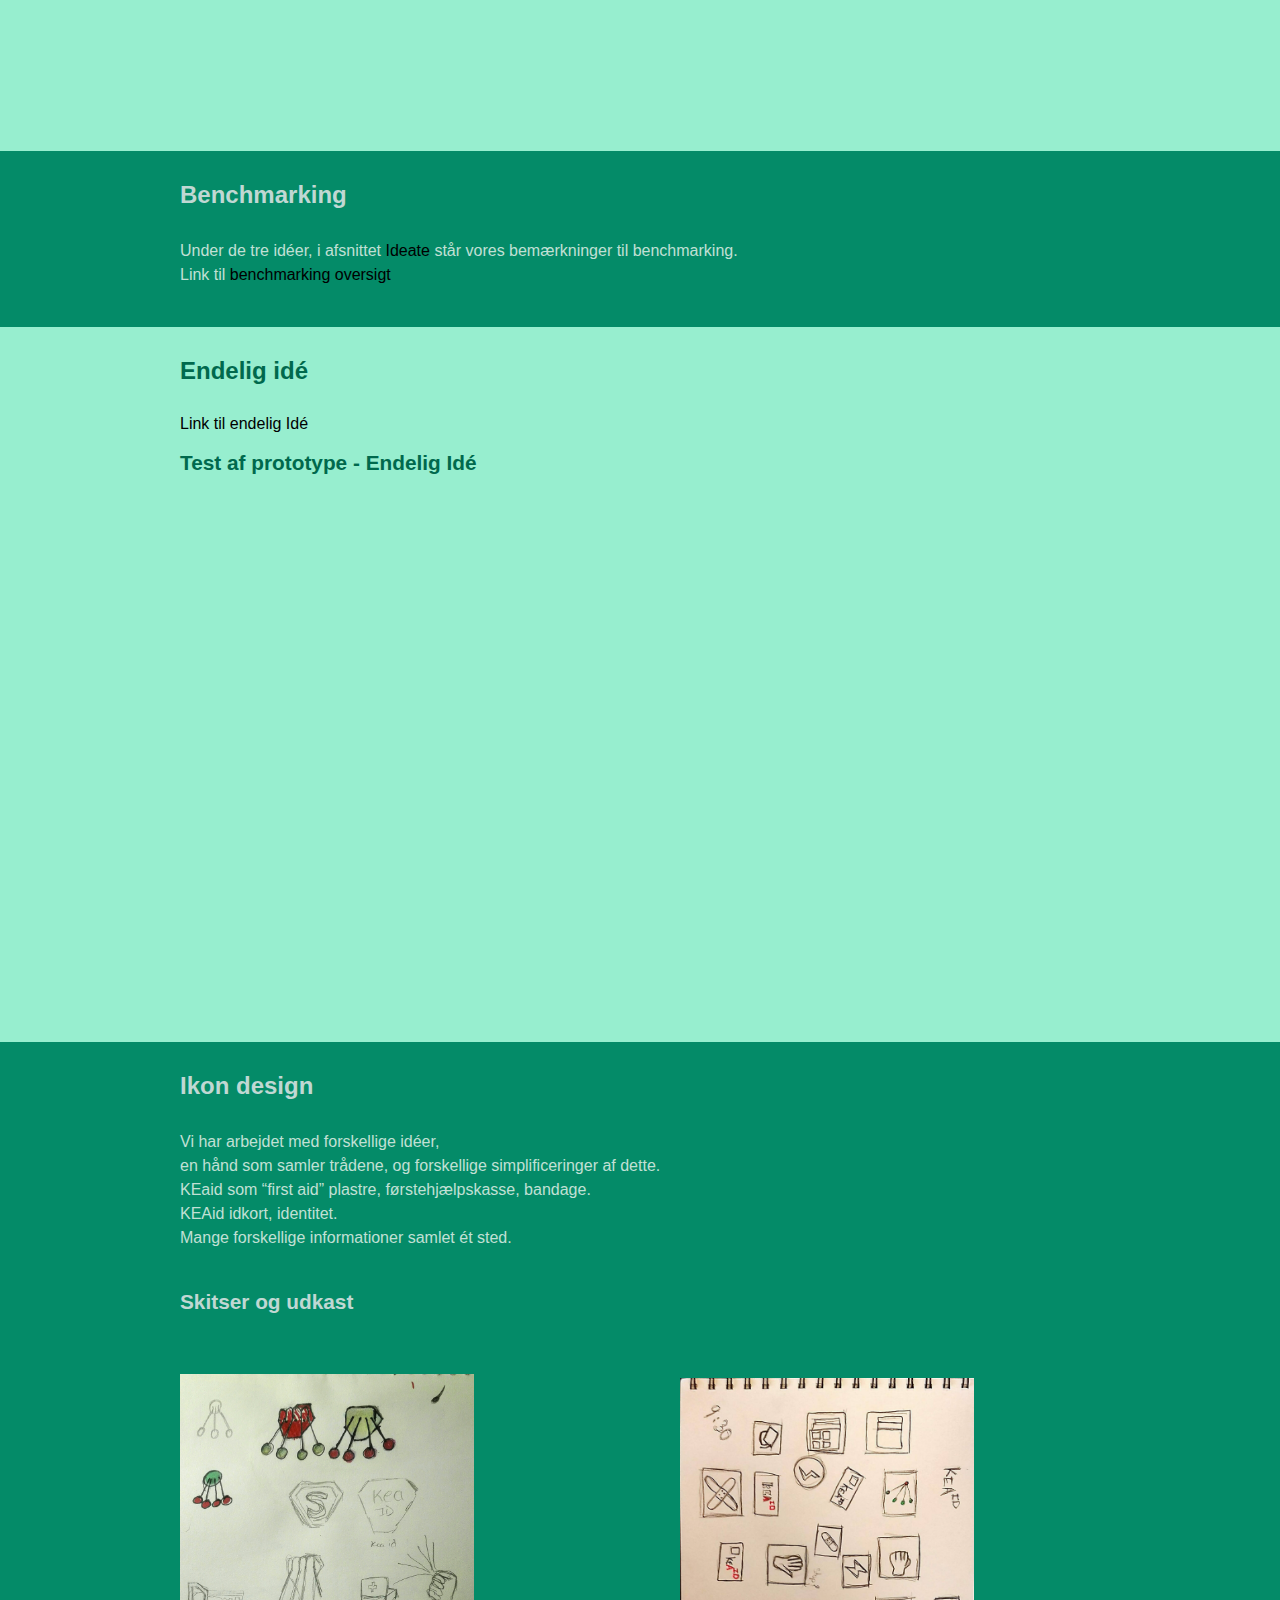
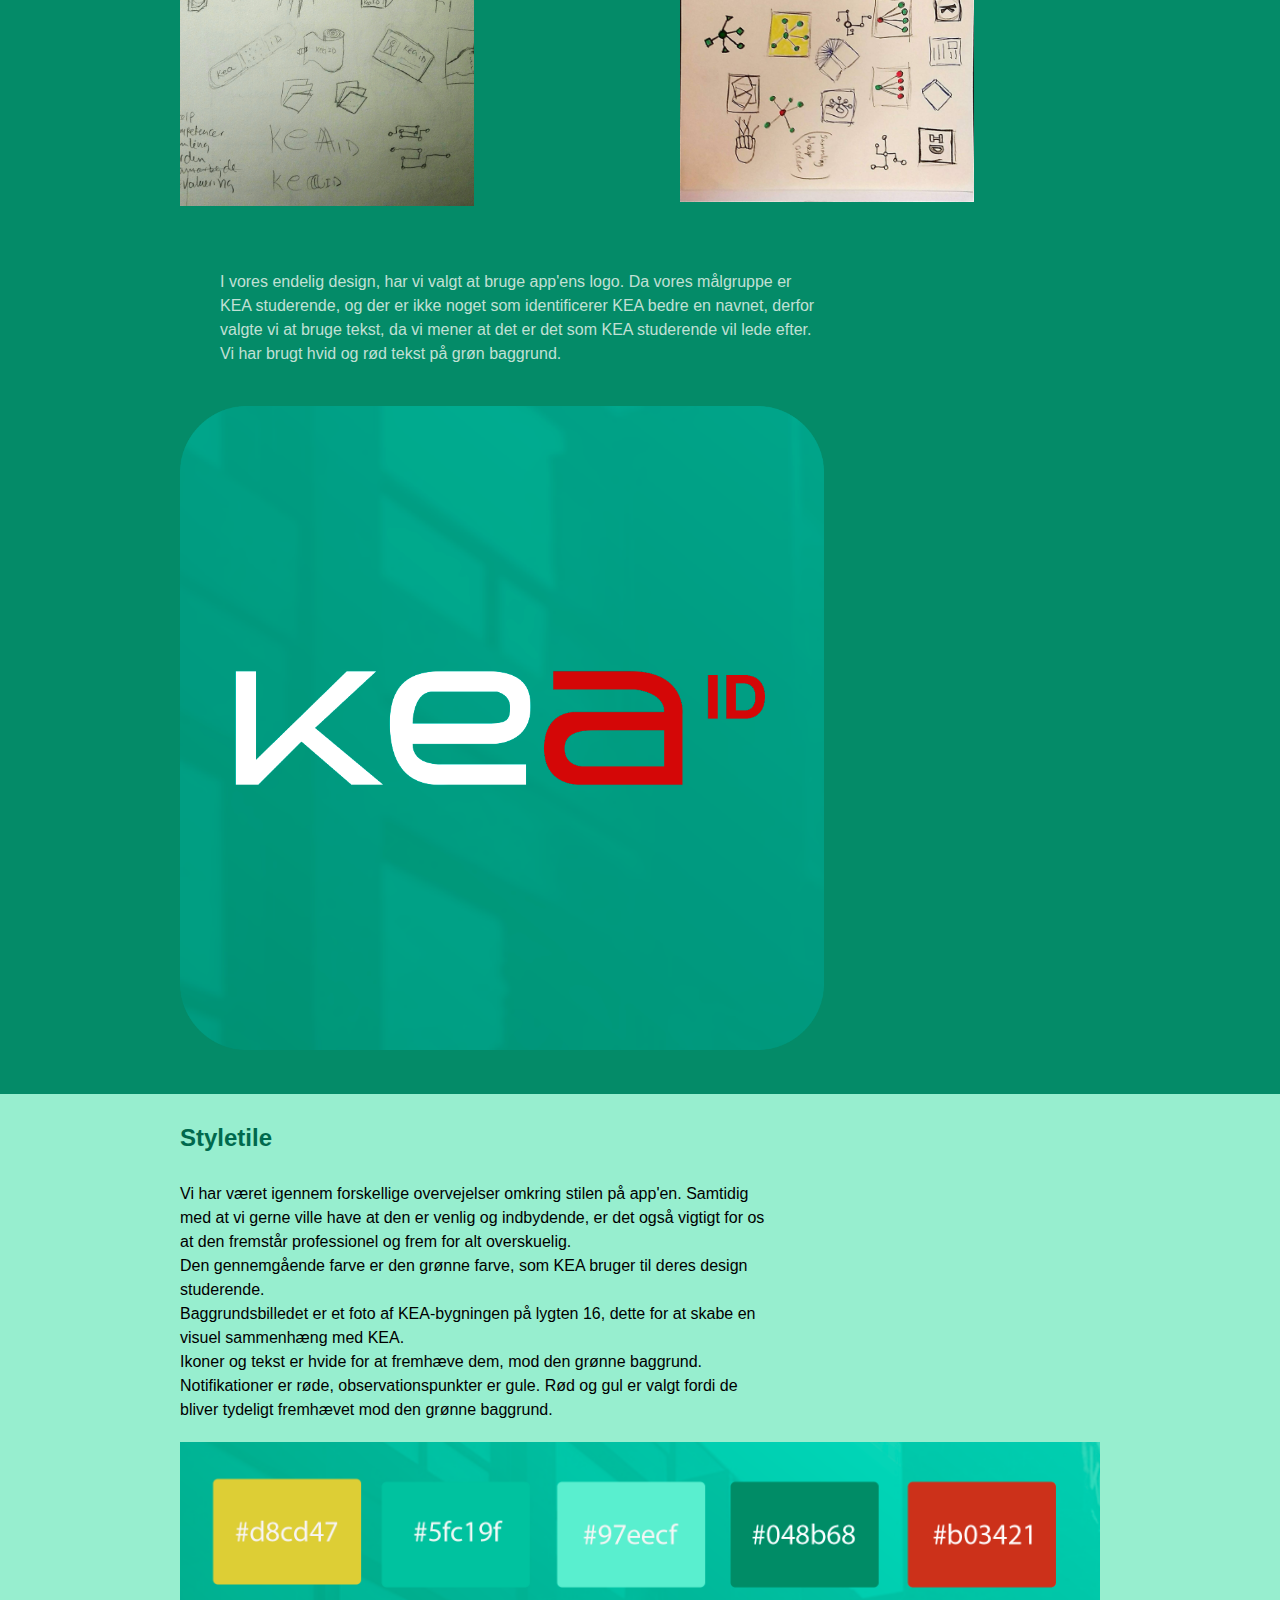
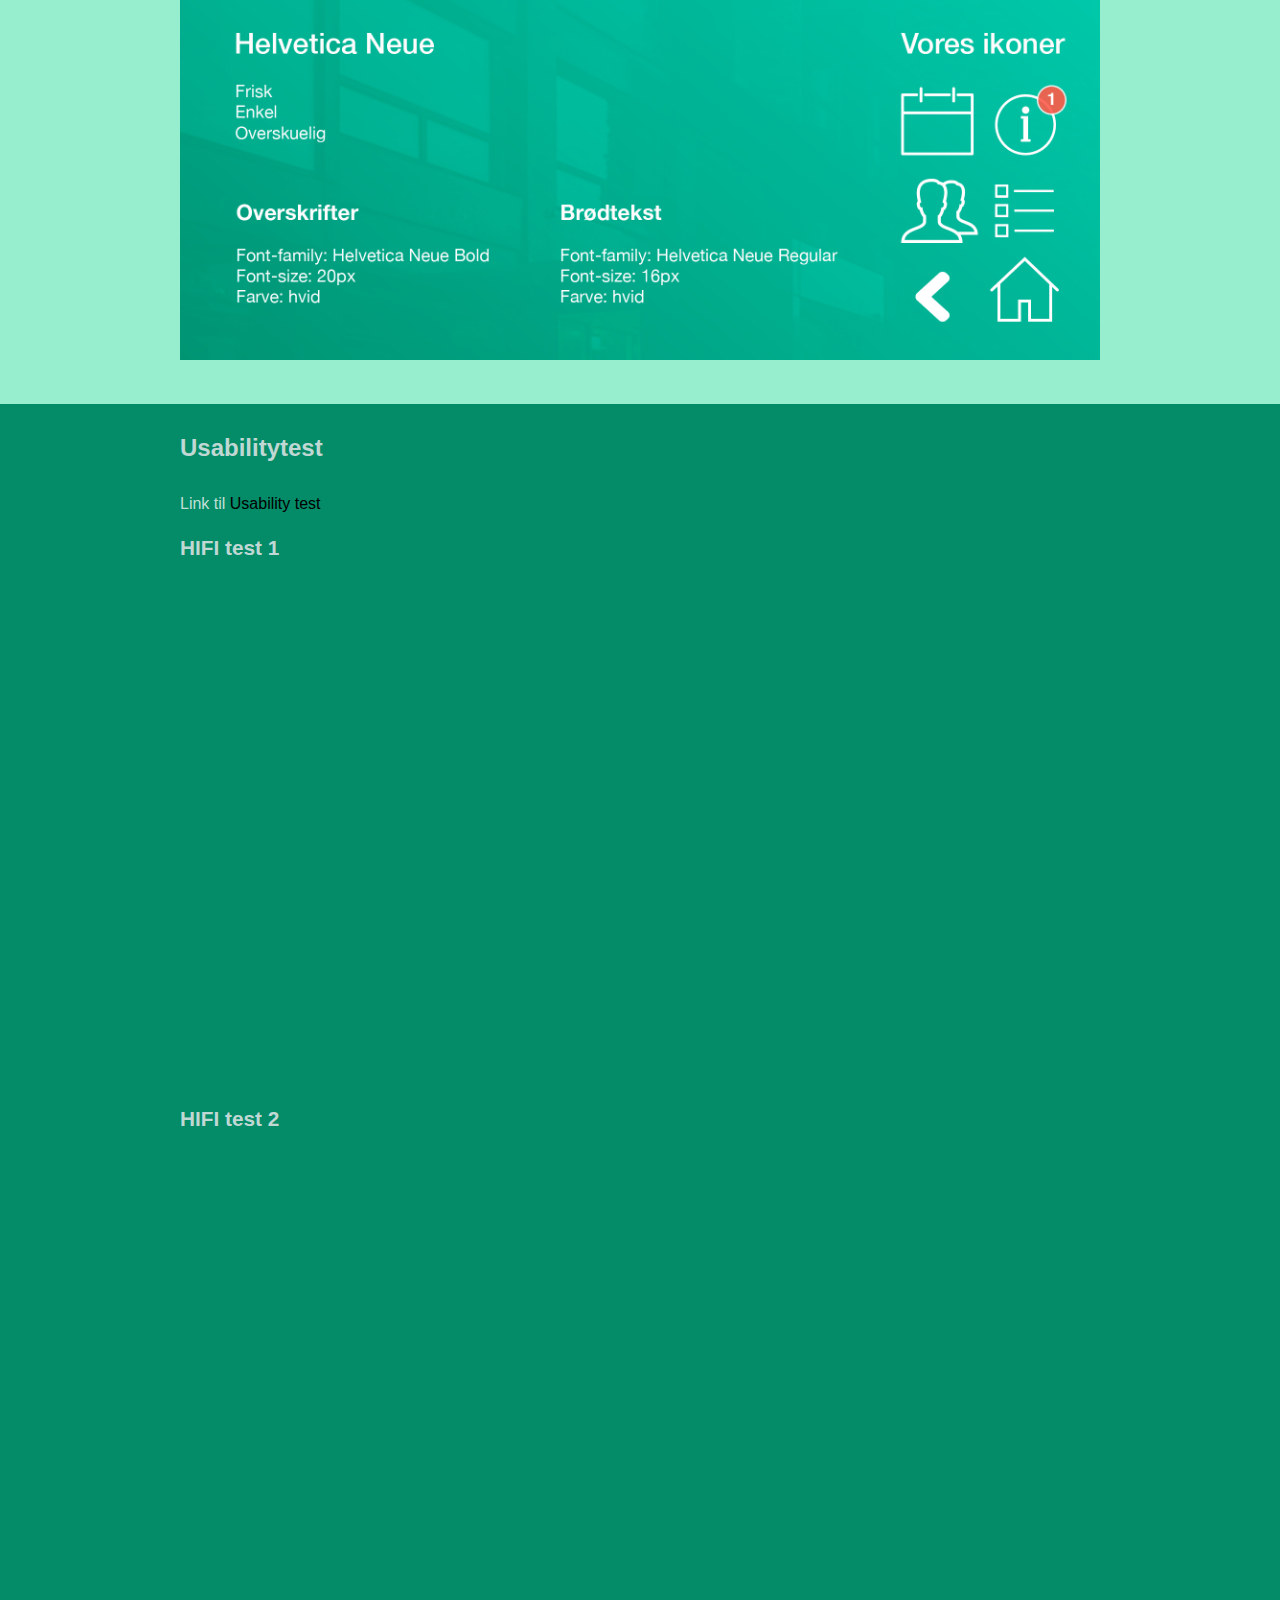
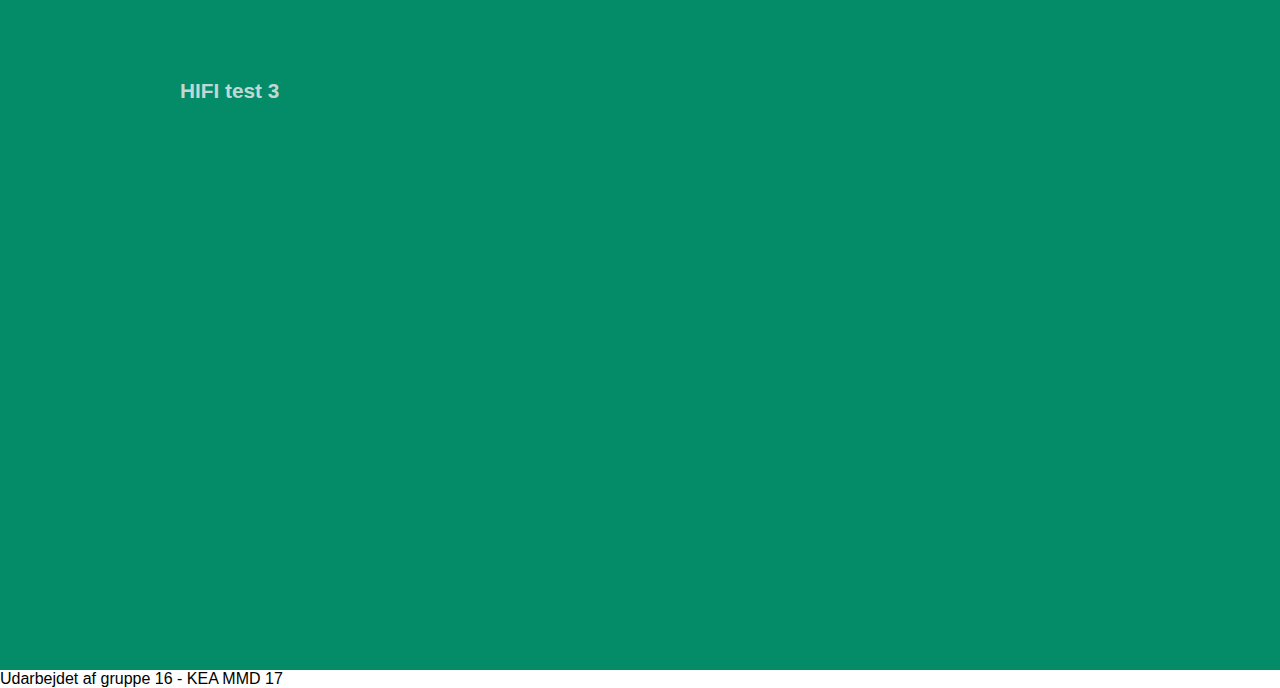
==== commit 652bd678: "Smårettelser" ====
--- a/index.html
+++ b/index.html
@@ -218,8 +218,8 @@
             <div class="column">
                 <div class="ide4">
                     <a href="https://docs.google.com/document/d/1l52NaNm2RCwWbZ99H--jYrNsPh9co4yauP2N1uyNaV8/edit" target="_blank">
-               Link til endelig Idé<br>
-            </a>
+               Link til endelig Idé
+            </a><br><br>
                     <h3>Test af prototype - Endelig Idé</h3>
                     <div class="hs-responsive-embed-youtube">
                         <iframe src="https://www.youtube.com/embed/QrSu4ZvRFq0?rel=0" allowfullscreen>
@@ -264,7 +264,7 @@
 
             <h2>Styletile</h2>
             <div class="column">
-                <p>Vi har været igennem forskellige overvejelser omkring stilen på app'en. Samtidig med at vi gerne ville have at den er venlig og indbydende, er det også vigtigt for os at den fremstår professionel og frem for alt overskuelig. <br> Den gennemgående farve er den grønne farve, som KEA bruger til deres MMD studerende.<br> Baggrundsbilledet er et foto af KEA-bygningen på lygten 16, dette for at skabe en visuel sammenhæng med KEA. <br> Ikoner og tekst er hvide for at fremhæve dem, mod den grønne baggrund. <br> Notifikationer er røde, observationspunkter er gule. Rød og gul er valgt fordi de bliver tydeligt fremhævet mod den grønne baggrund.
+                <p>Vi har været igennem forskellige overvejelser omkring stilen på app'en. Samtidig med at vi gerne ville have at den er venlig og indbydende, er det også vigtigt for os at den fremstår professionel og frem for alt overskuelig. <br> Den gennemgående farve er den grønne farve, som KEA bruger til deres design studerende.<br> Baggrundsbilledet er et foto af KEA-bygningen på lygten 16, dette for at skabe en visuel sammenhæng med KEA. <br> Ikoner og tekst er hvide for at fremhæve dem, mod den grønne baggrund. <br> Notifikationer er røde, observationspunkter er gule. Rød og gul er valgt fordi de bliver tydeligt fremhævet mod den grønne baggrund.
                 </p>
                 <img src="img/styletile.png" alt="Styletile">
             </div>
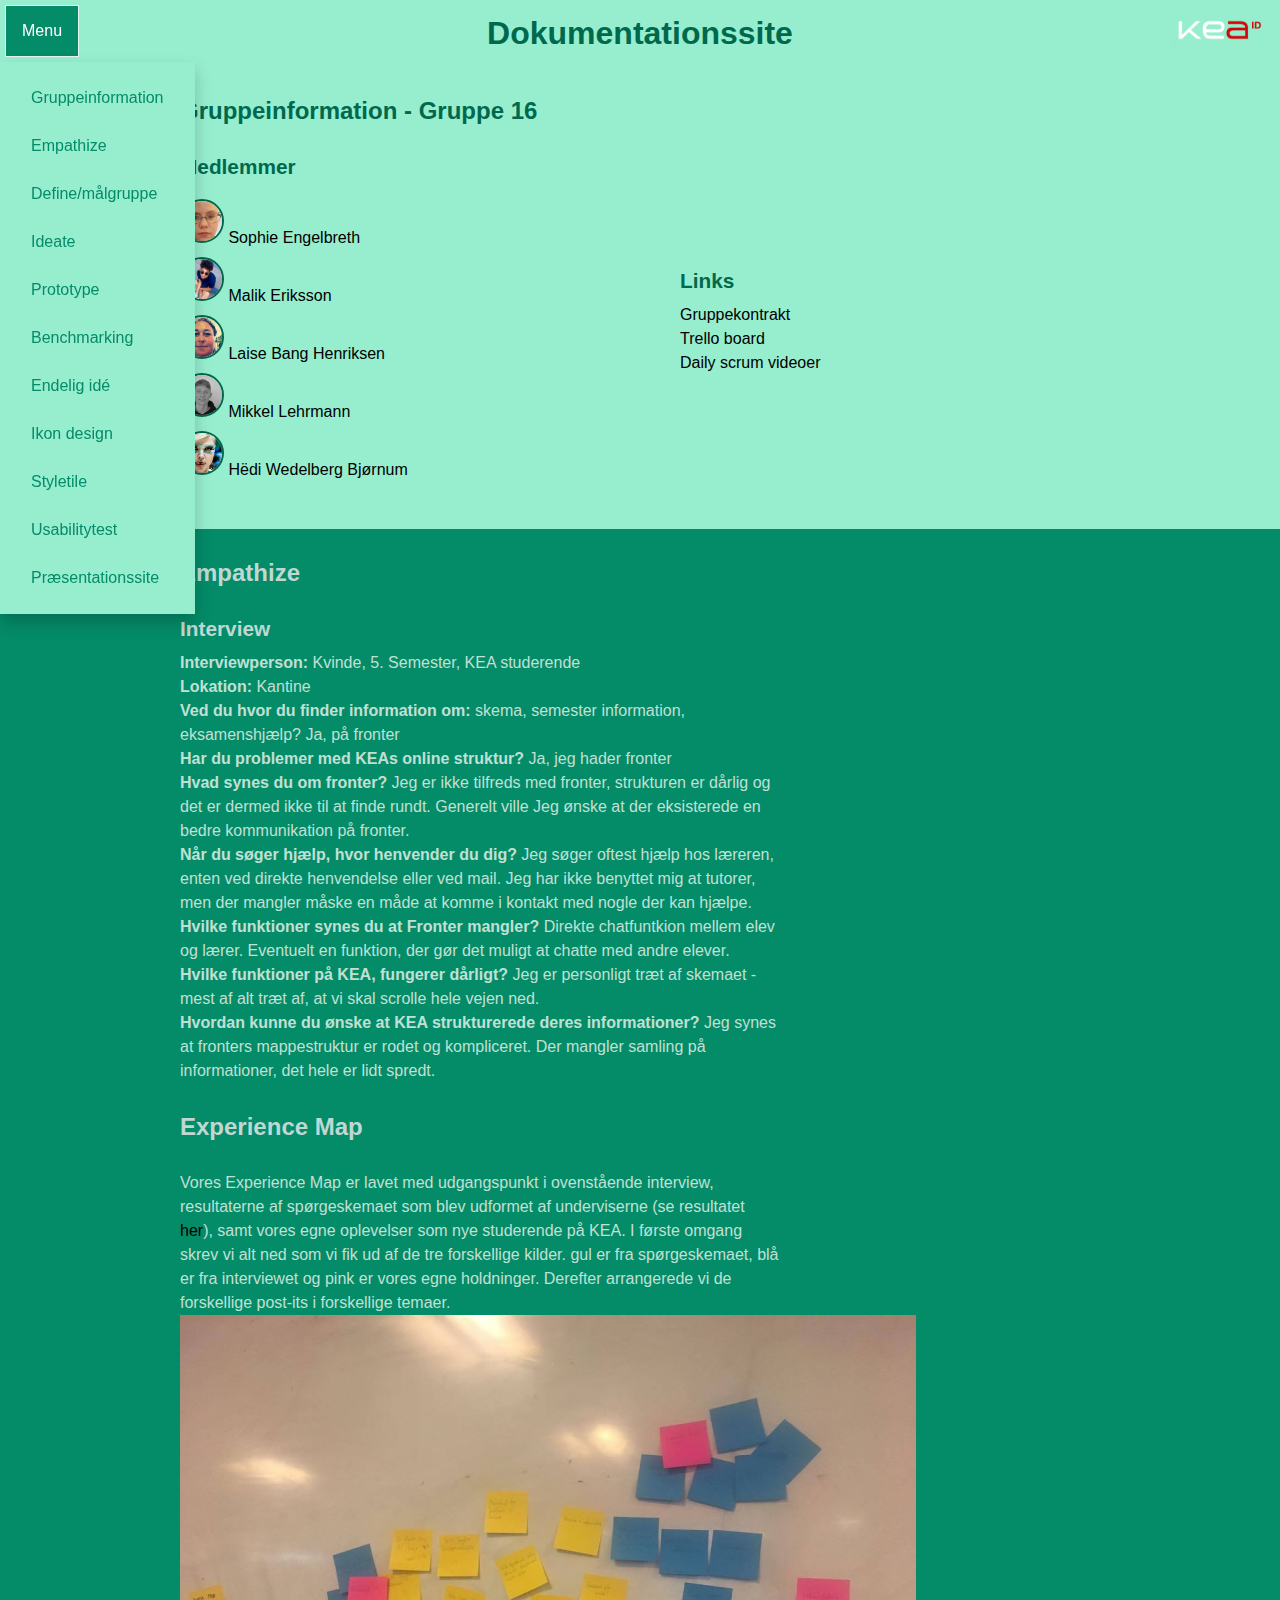
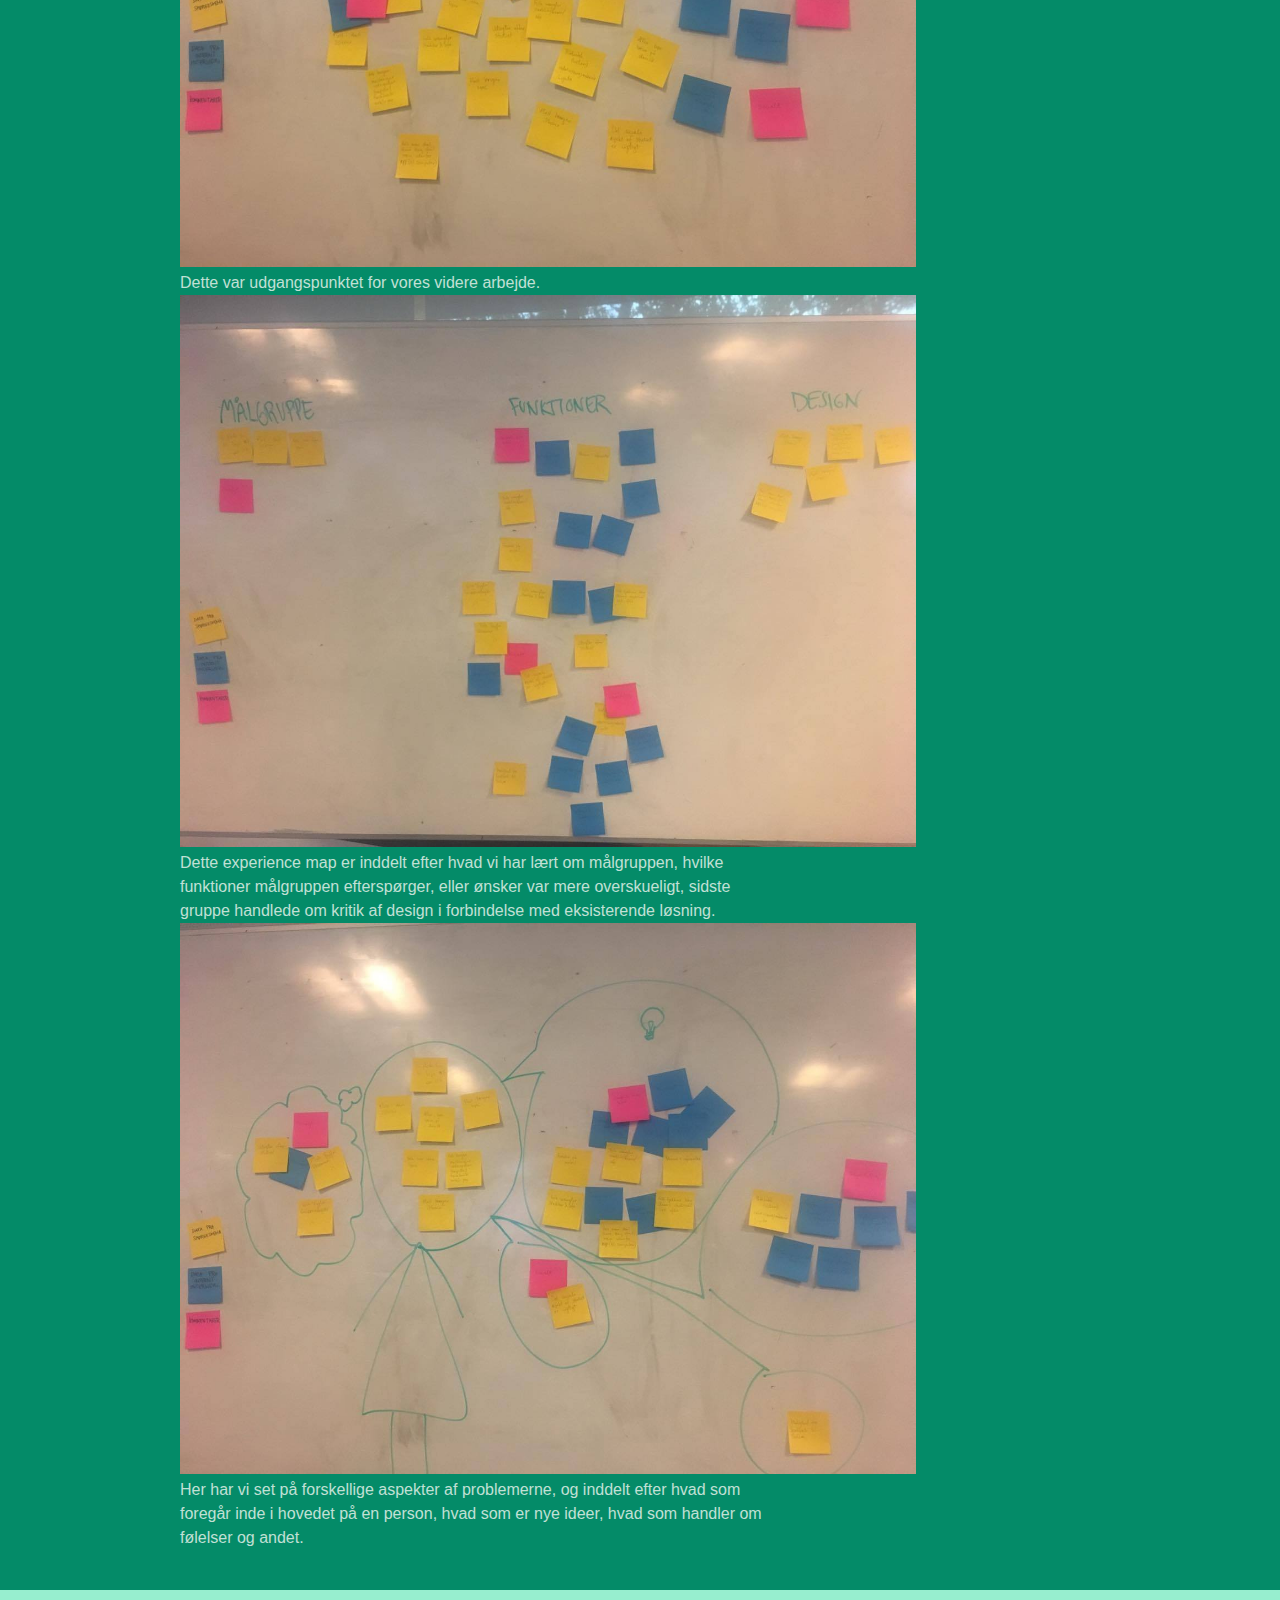
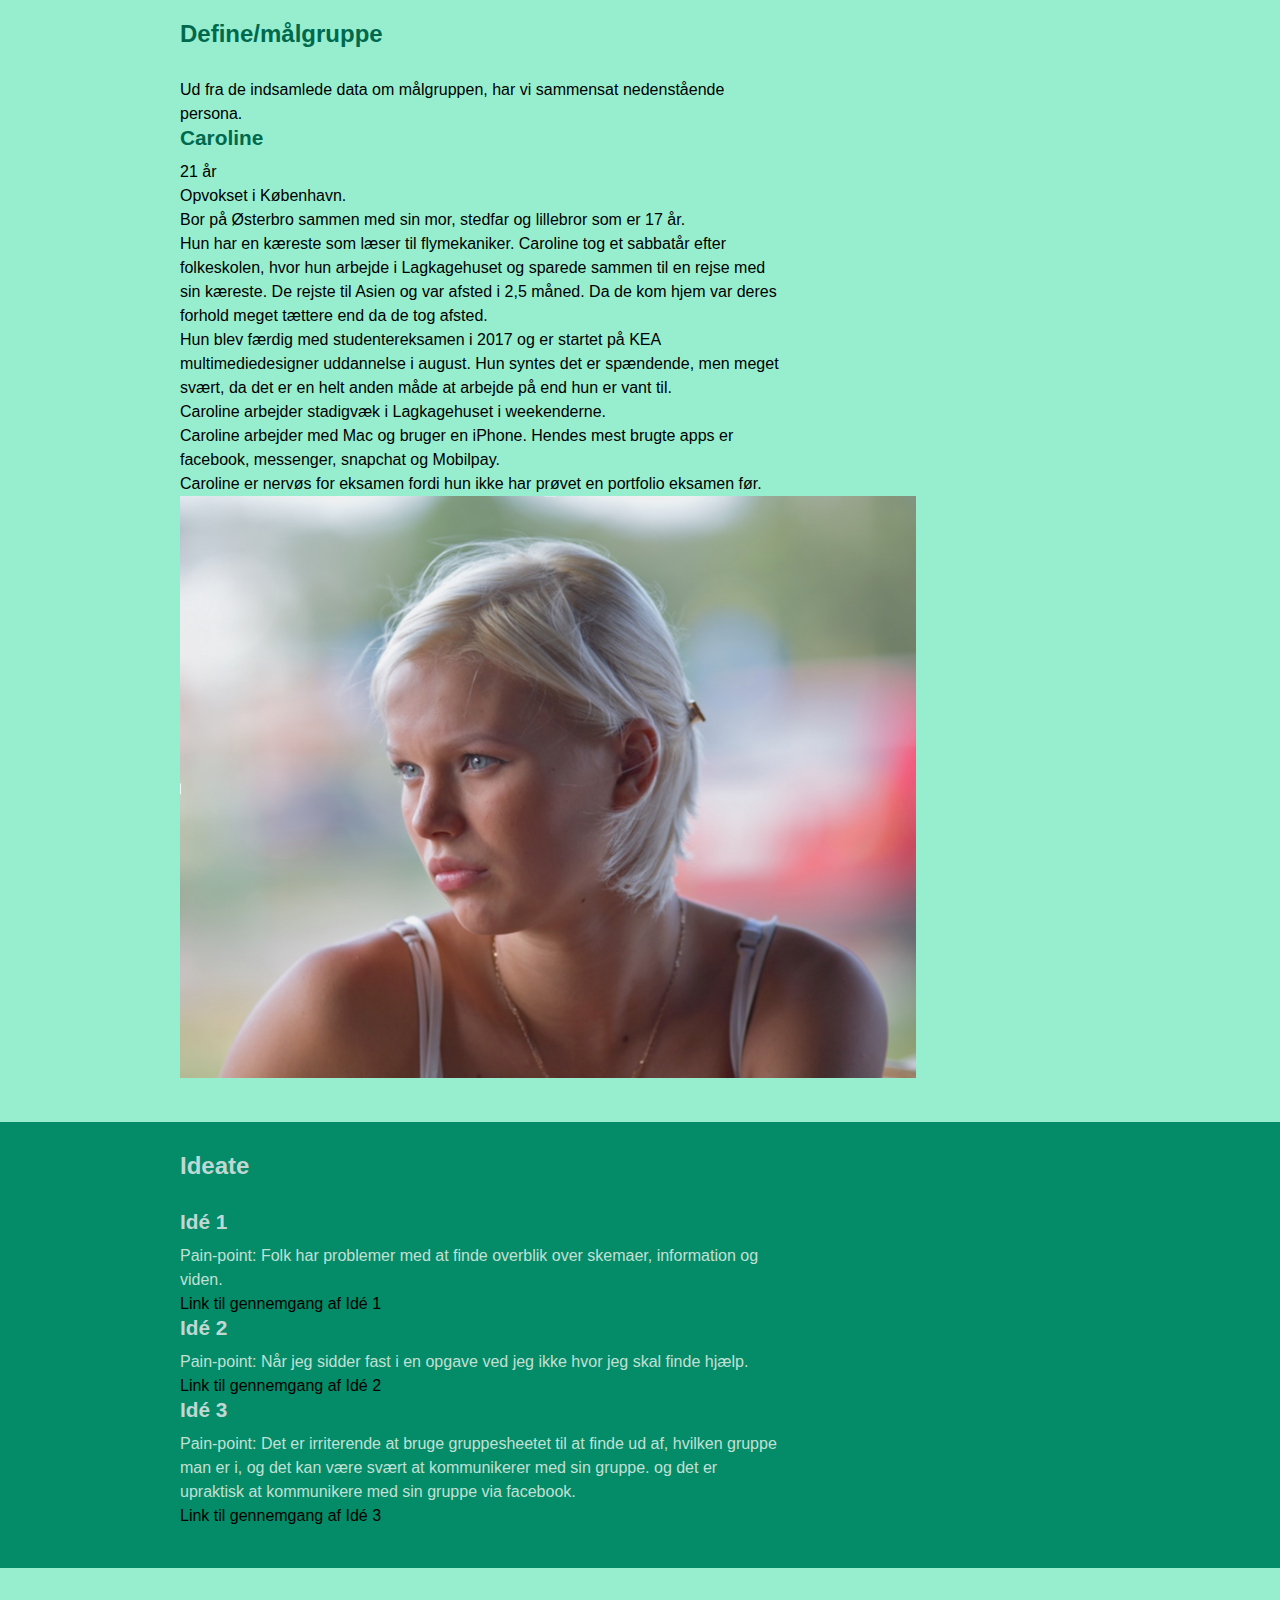
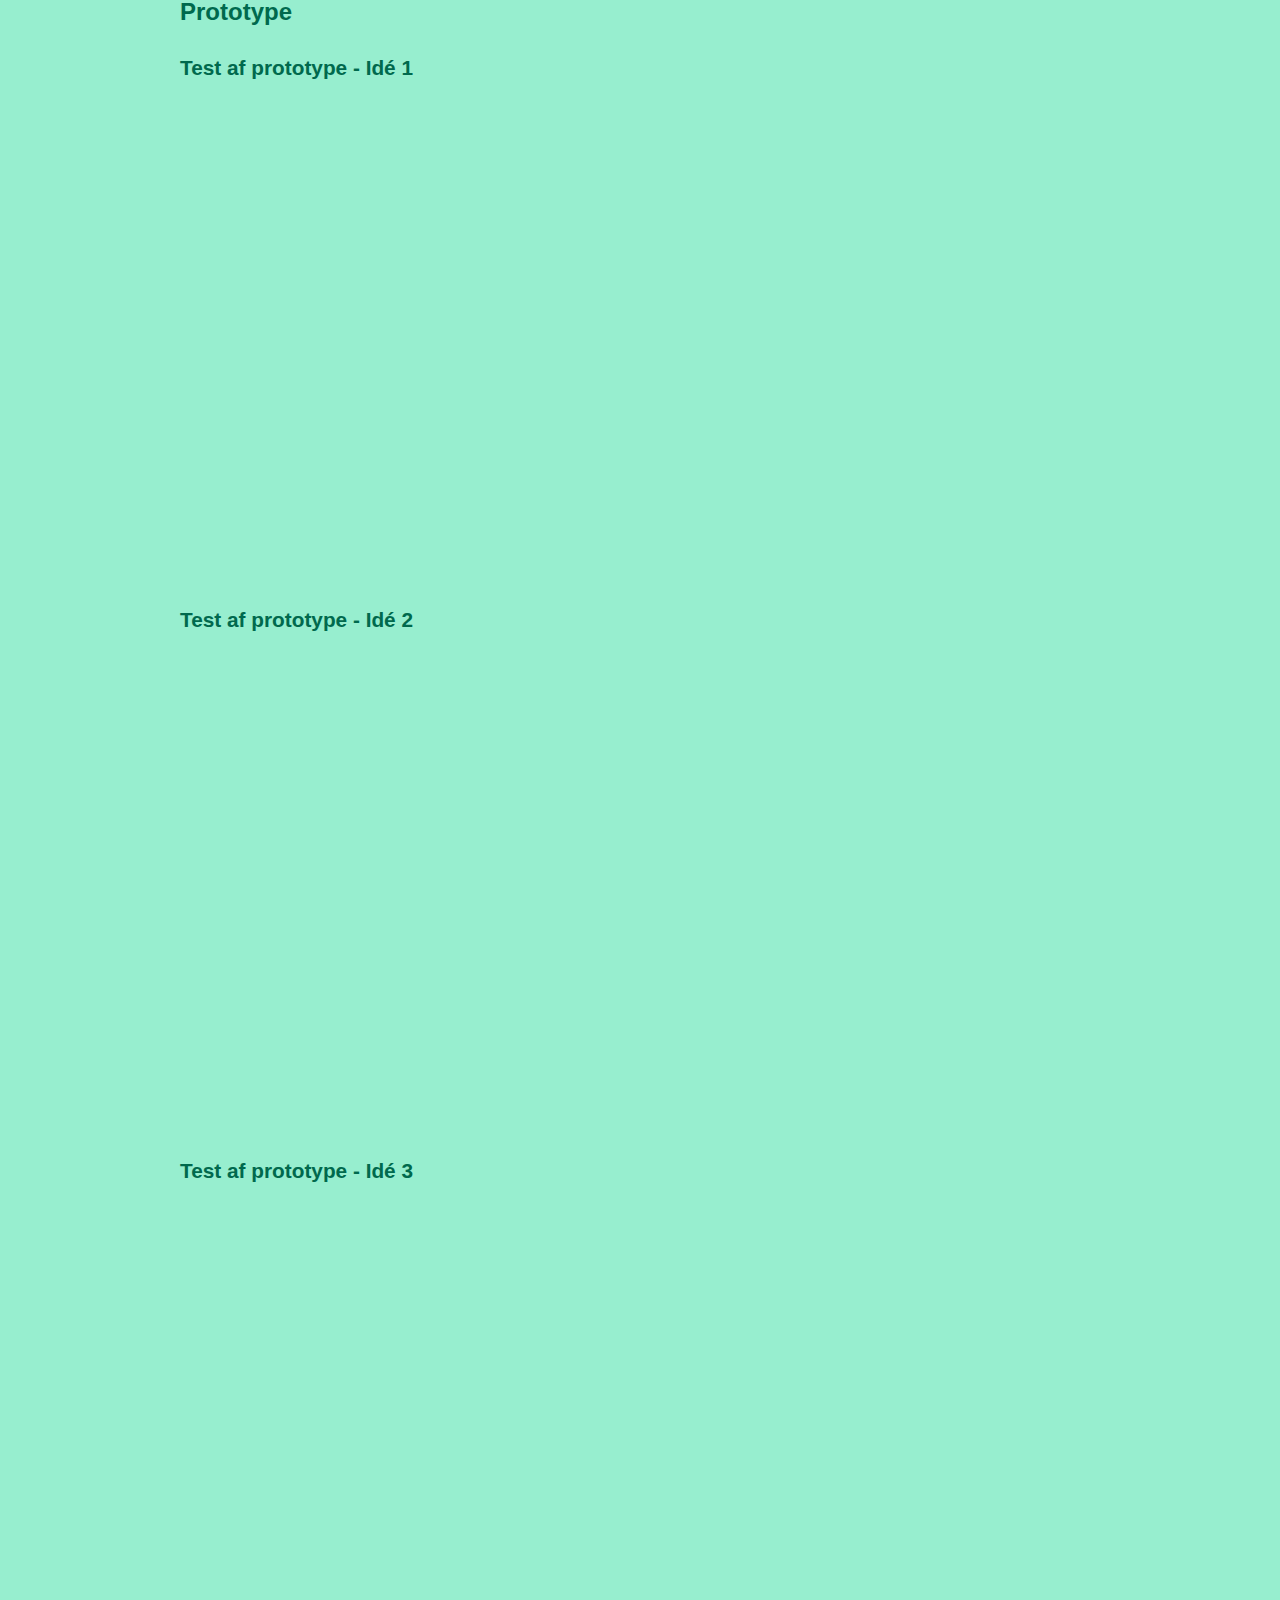
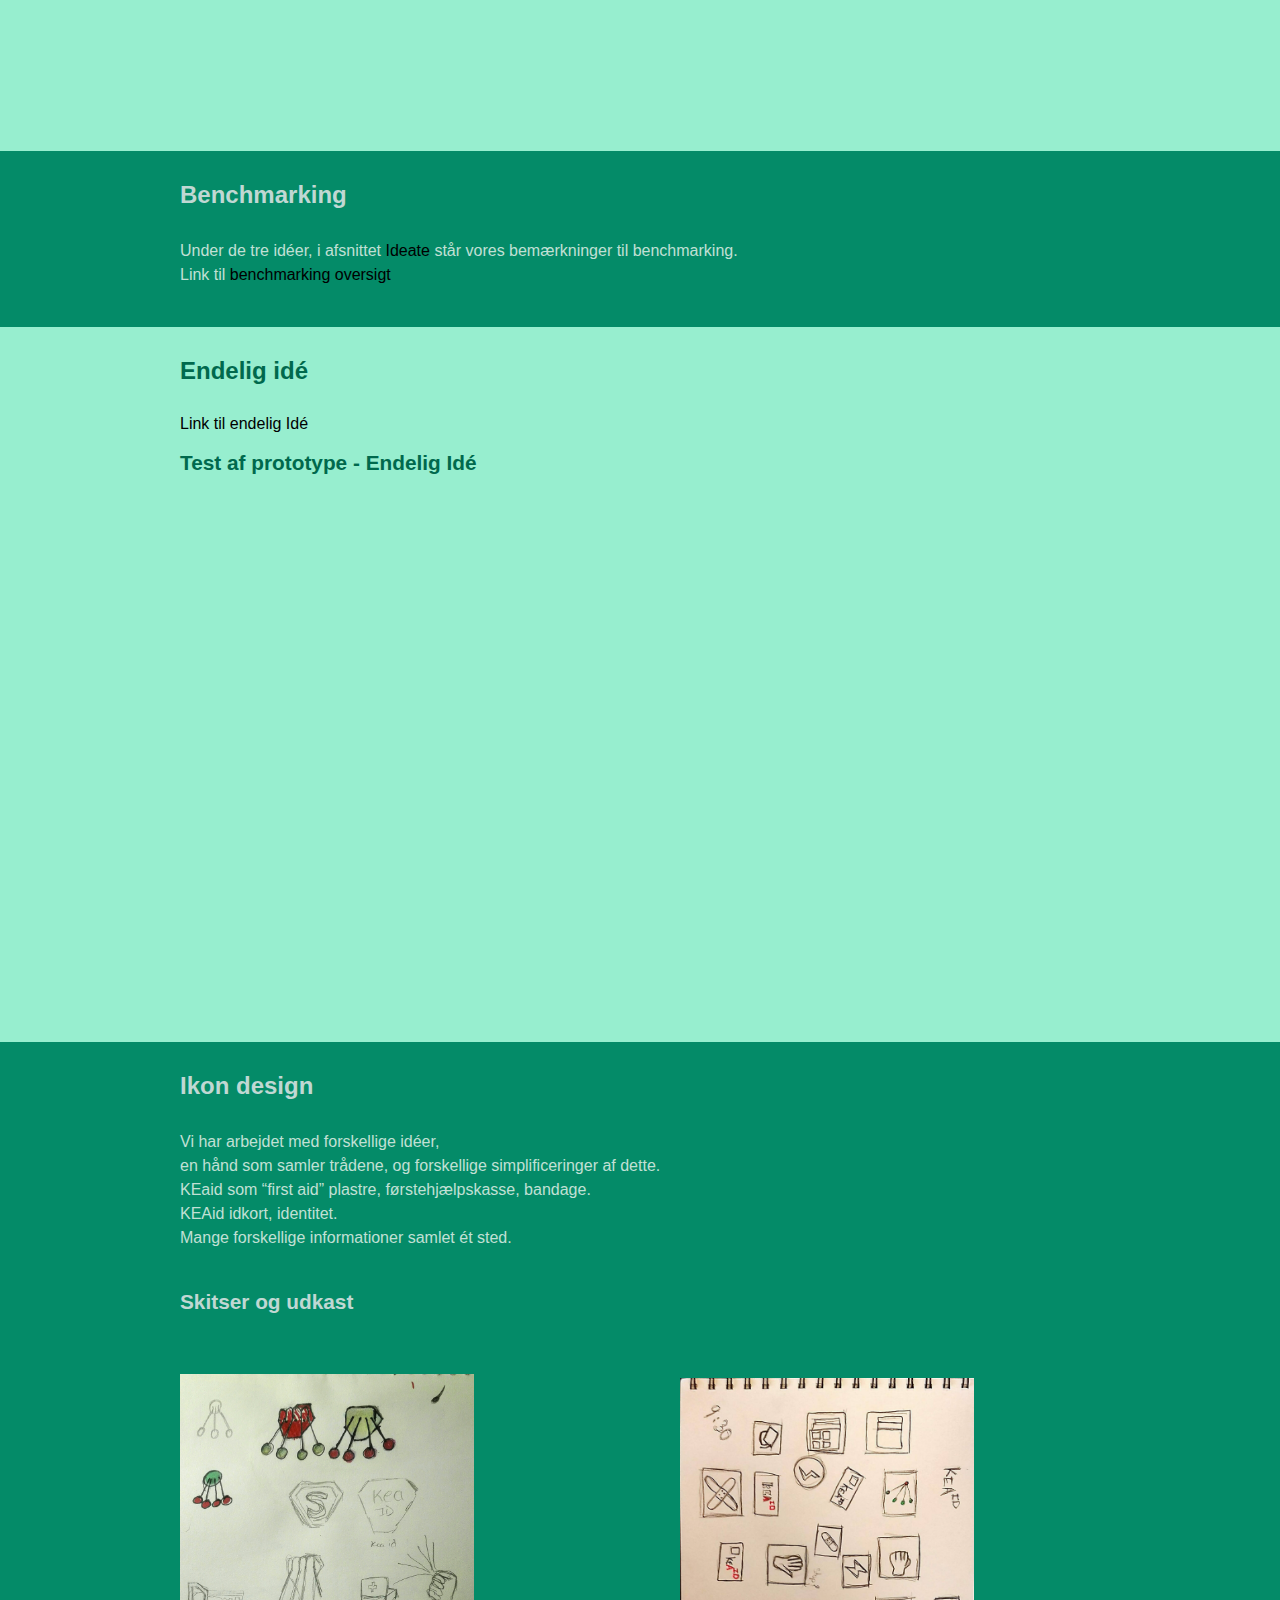
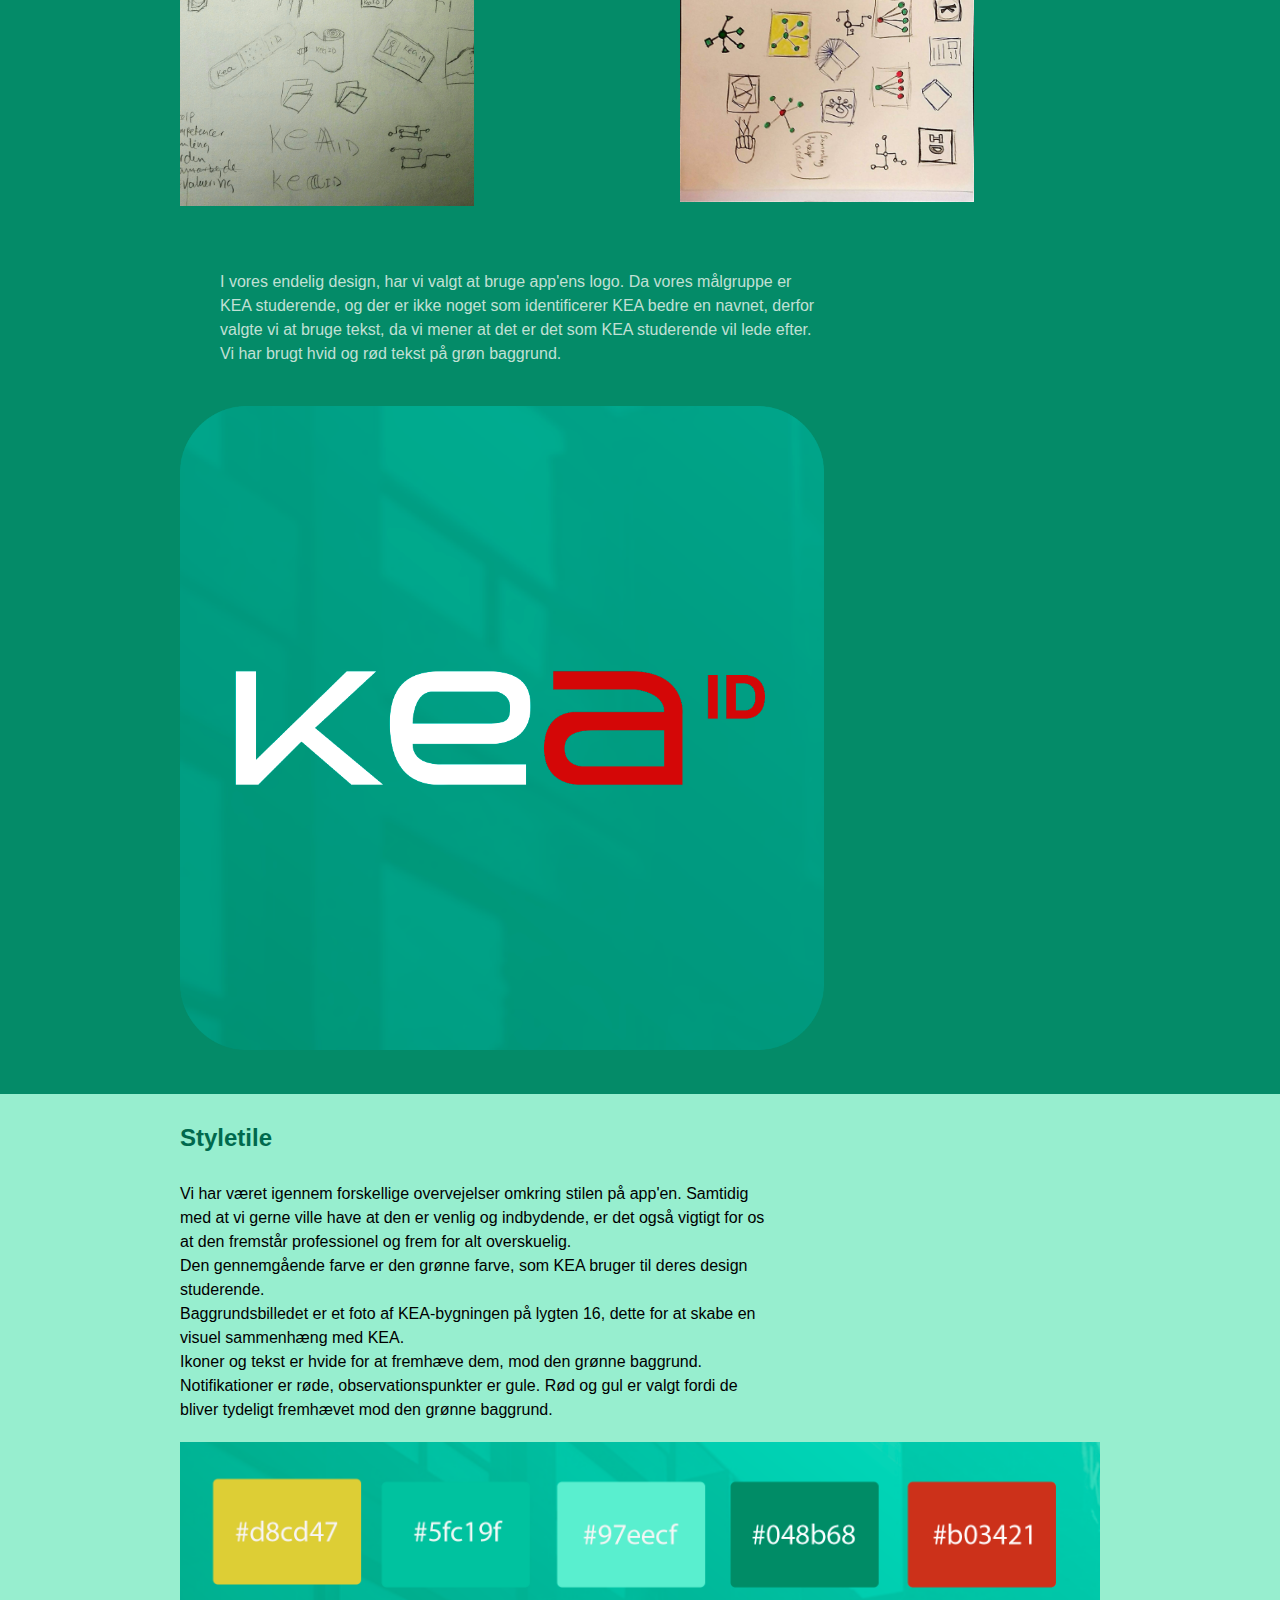
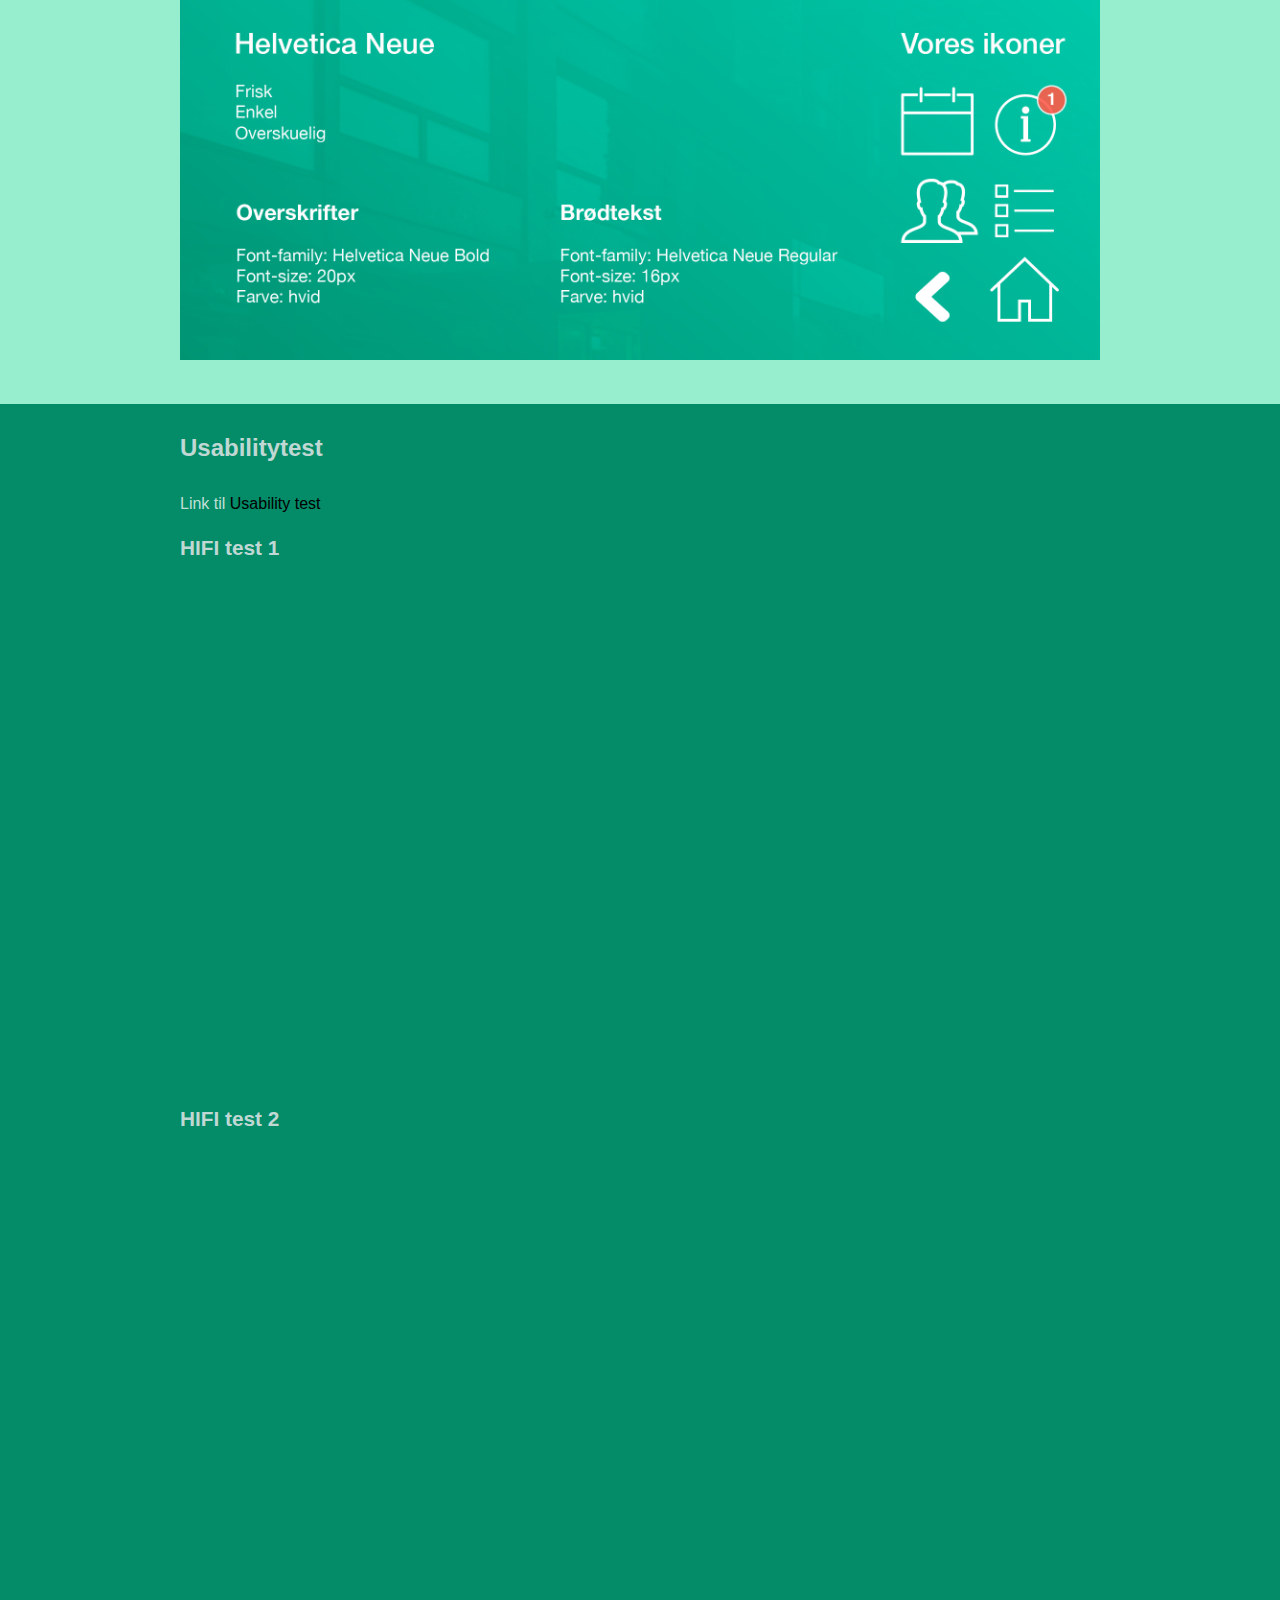
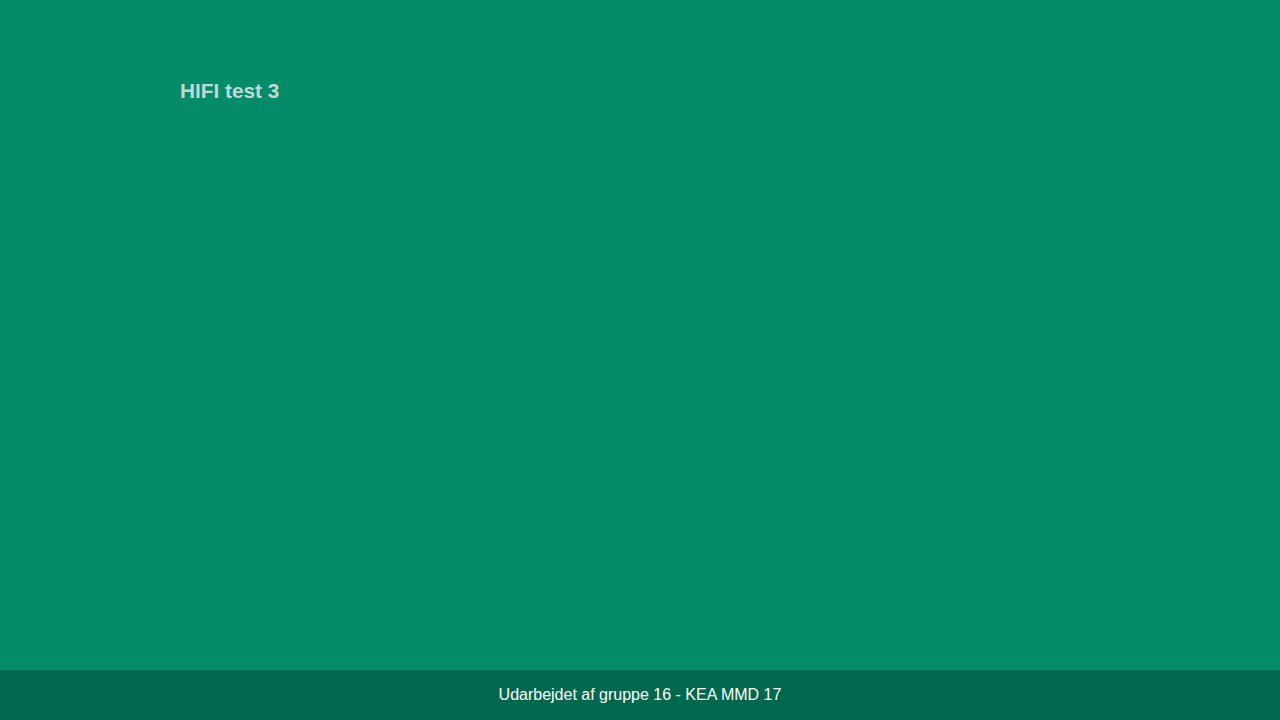
==== commit 97592d36: "fg" ====
--- a/index.html
+++ b/index.html
@@ -30,6 +30,8 @@
         </nav>
     </header>
 
+    <img class="logotop" src="img/Logoubaggrund.png" alt="logo">
+
     <h1>Dokumentationssite</h1>
 
 
--- a/stylesheet.css
+++ b/stylesheet.css
@@ -9,6 +9,13 @@
     font-family: sans-serif;
 }
 
+.logotop {
+    position: fixed;
+    top: -20px;
+    right: 10px;
+    z-index: 10;
+    width: 100px;
+}
 
 section {
     width: 100vw;
@@ -22,7 +29,7 @@
 }
 
 a:hover {
-    color: red;
+    color: #b03421;
 }
 
 p {
@@ -259,3 +266,11 @@
 .dropdown:hover .dropdown-content {
     display: block;
 }
+
+footer {
+    text-align: center;
+    height: 50px;
+    line-height: 50px;
+    background-color: #00694d;
+    color: white;
+}
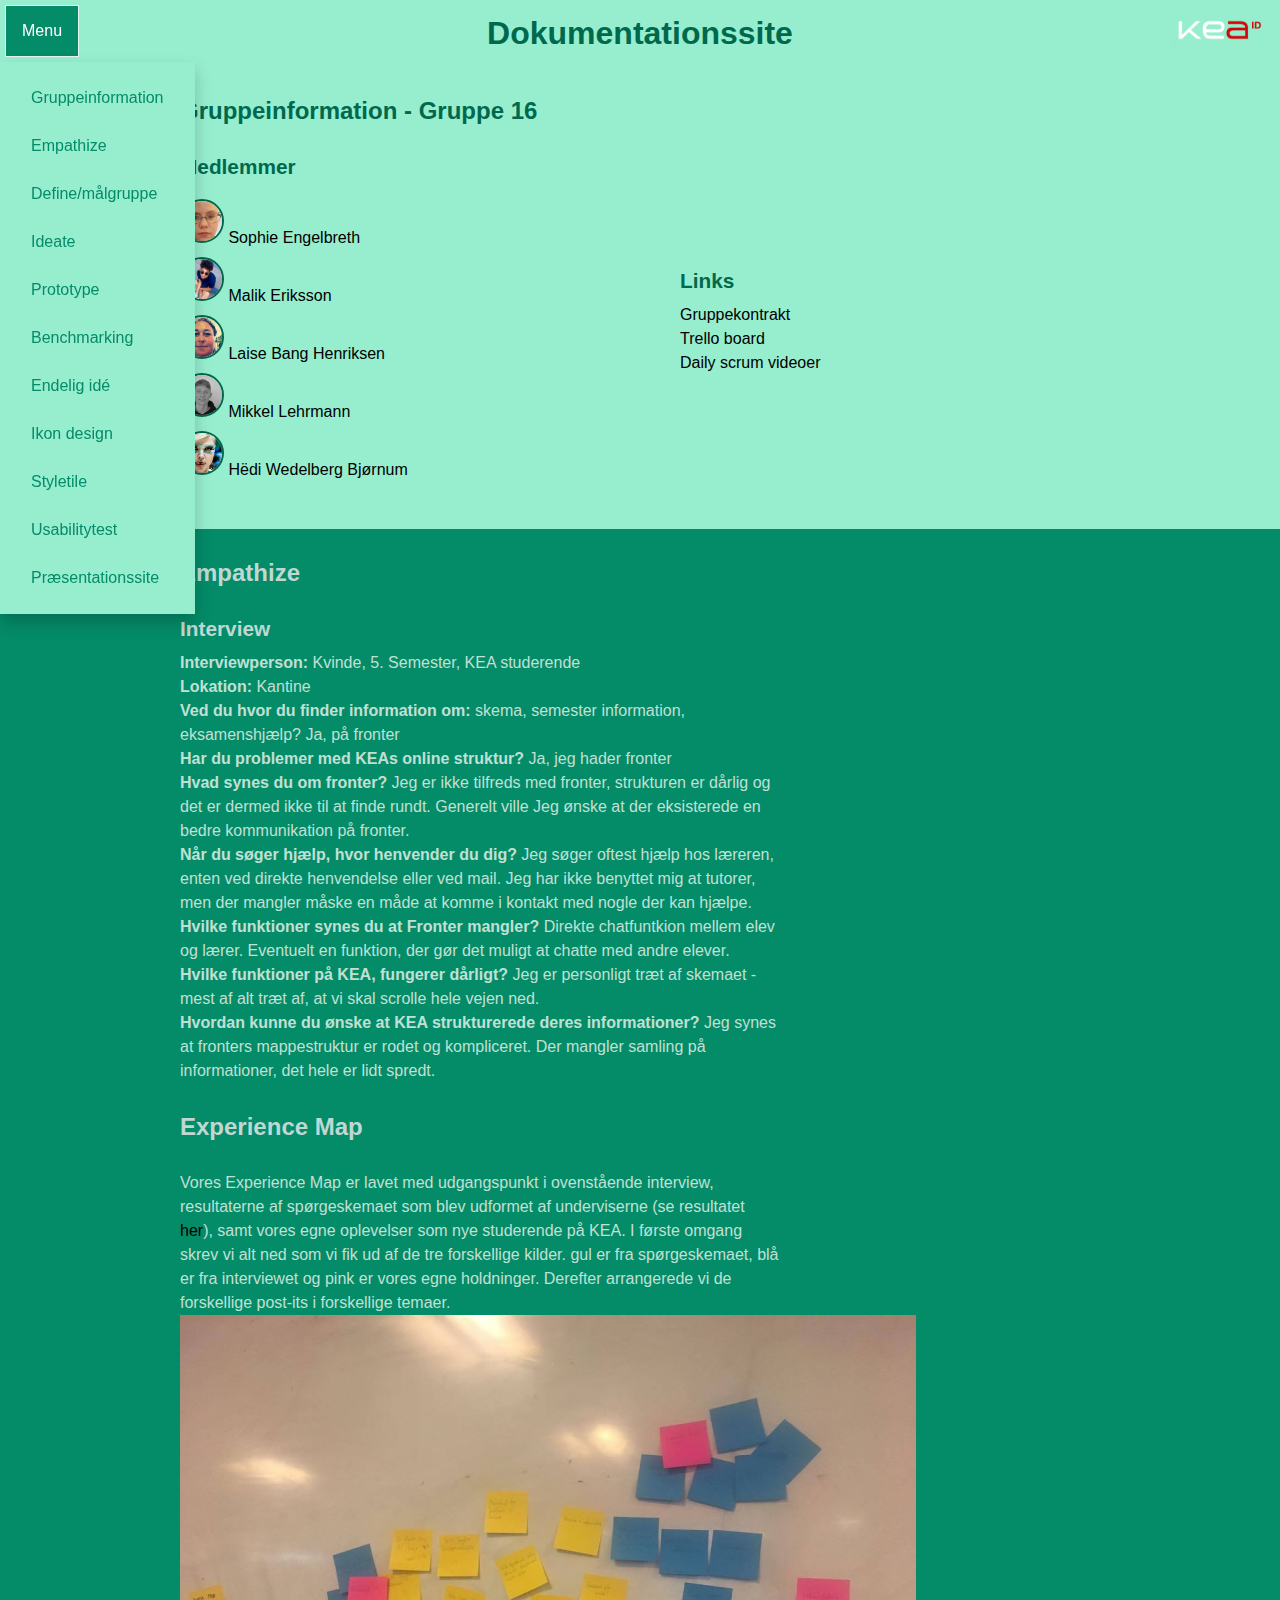
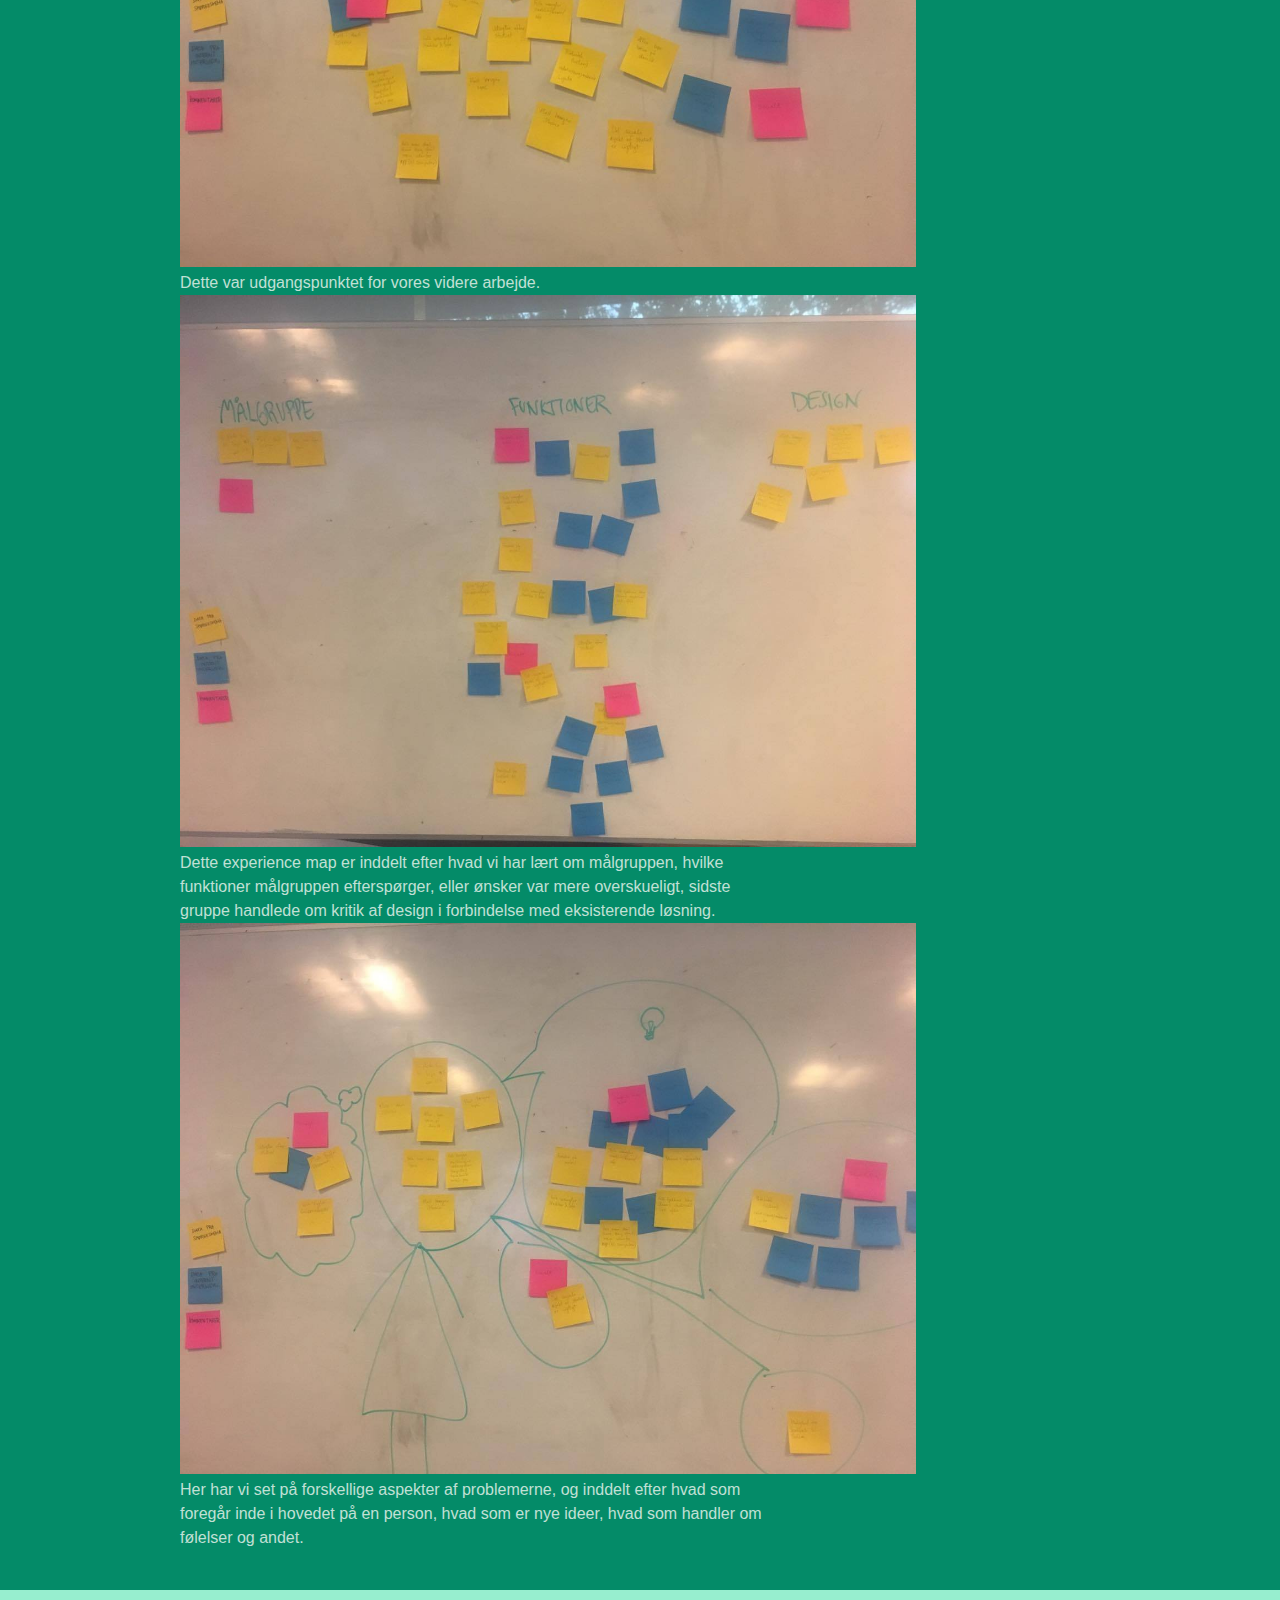
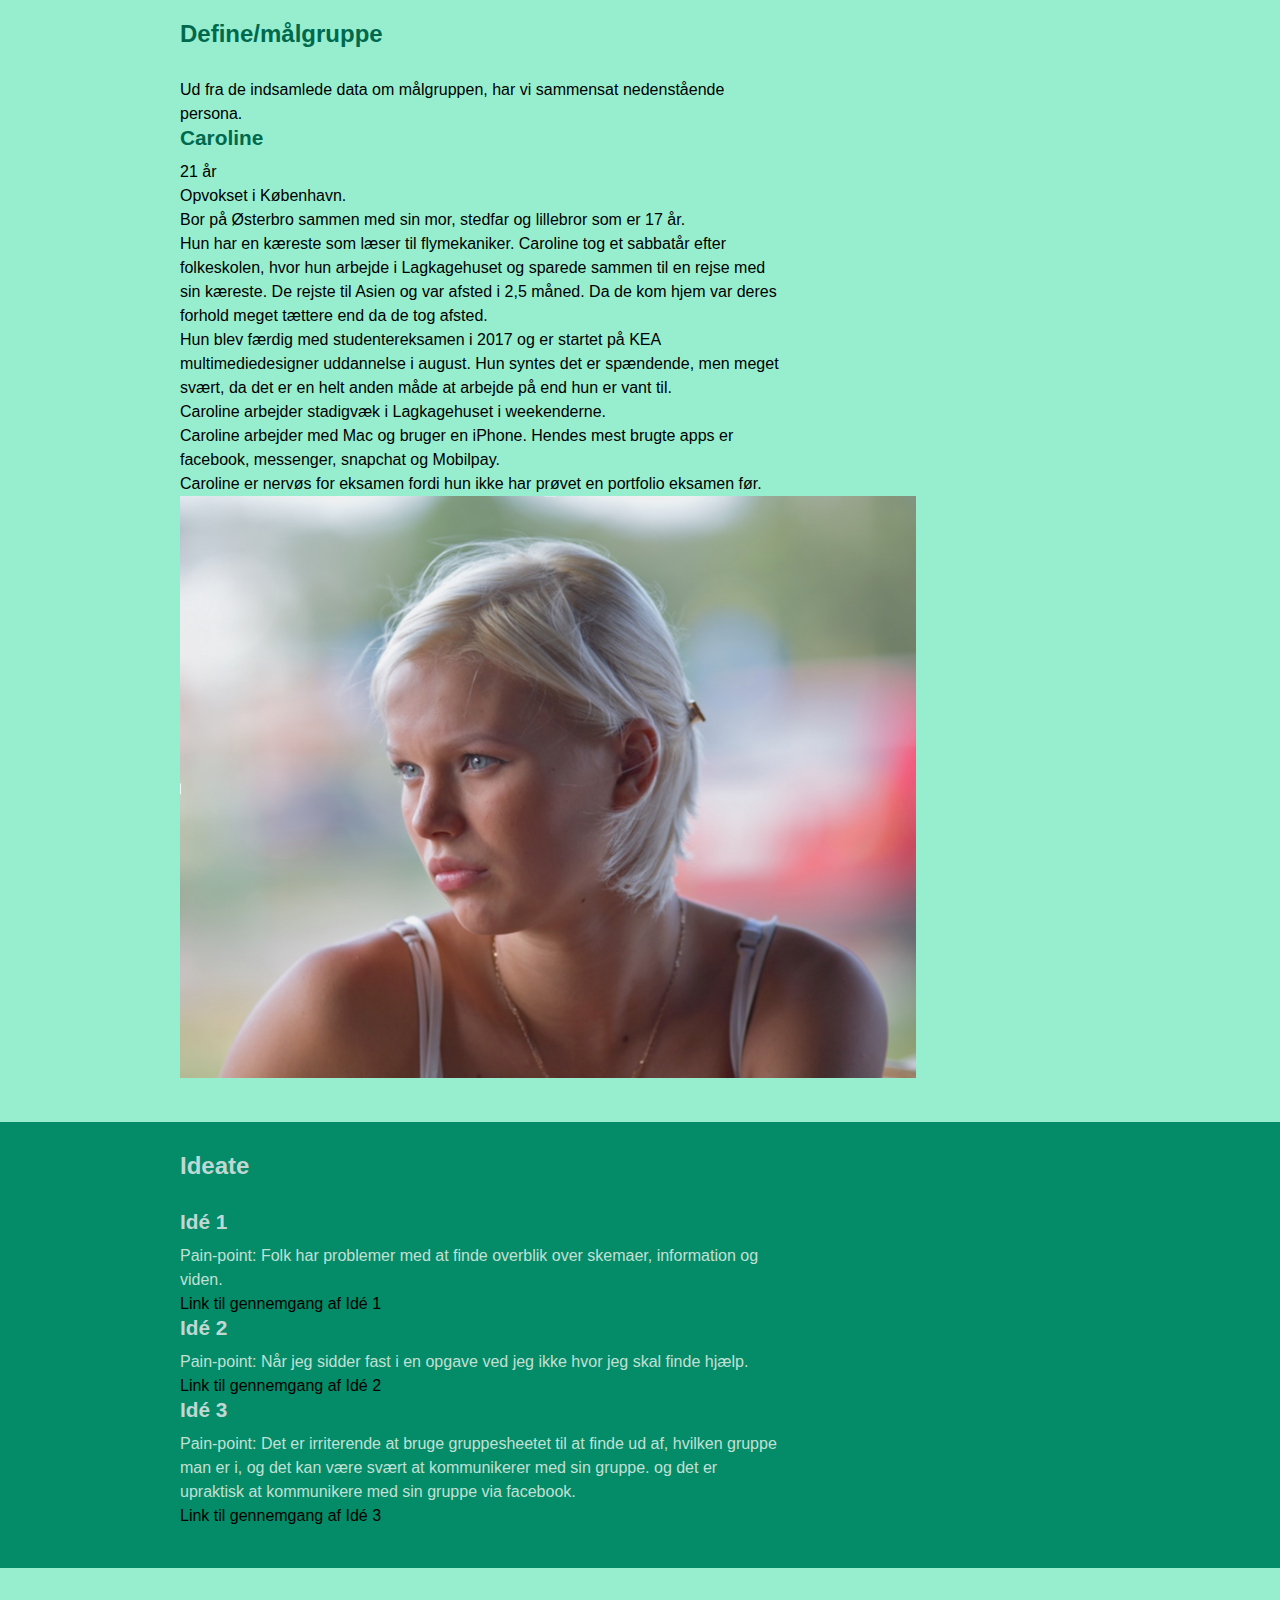
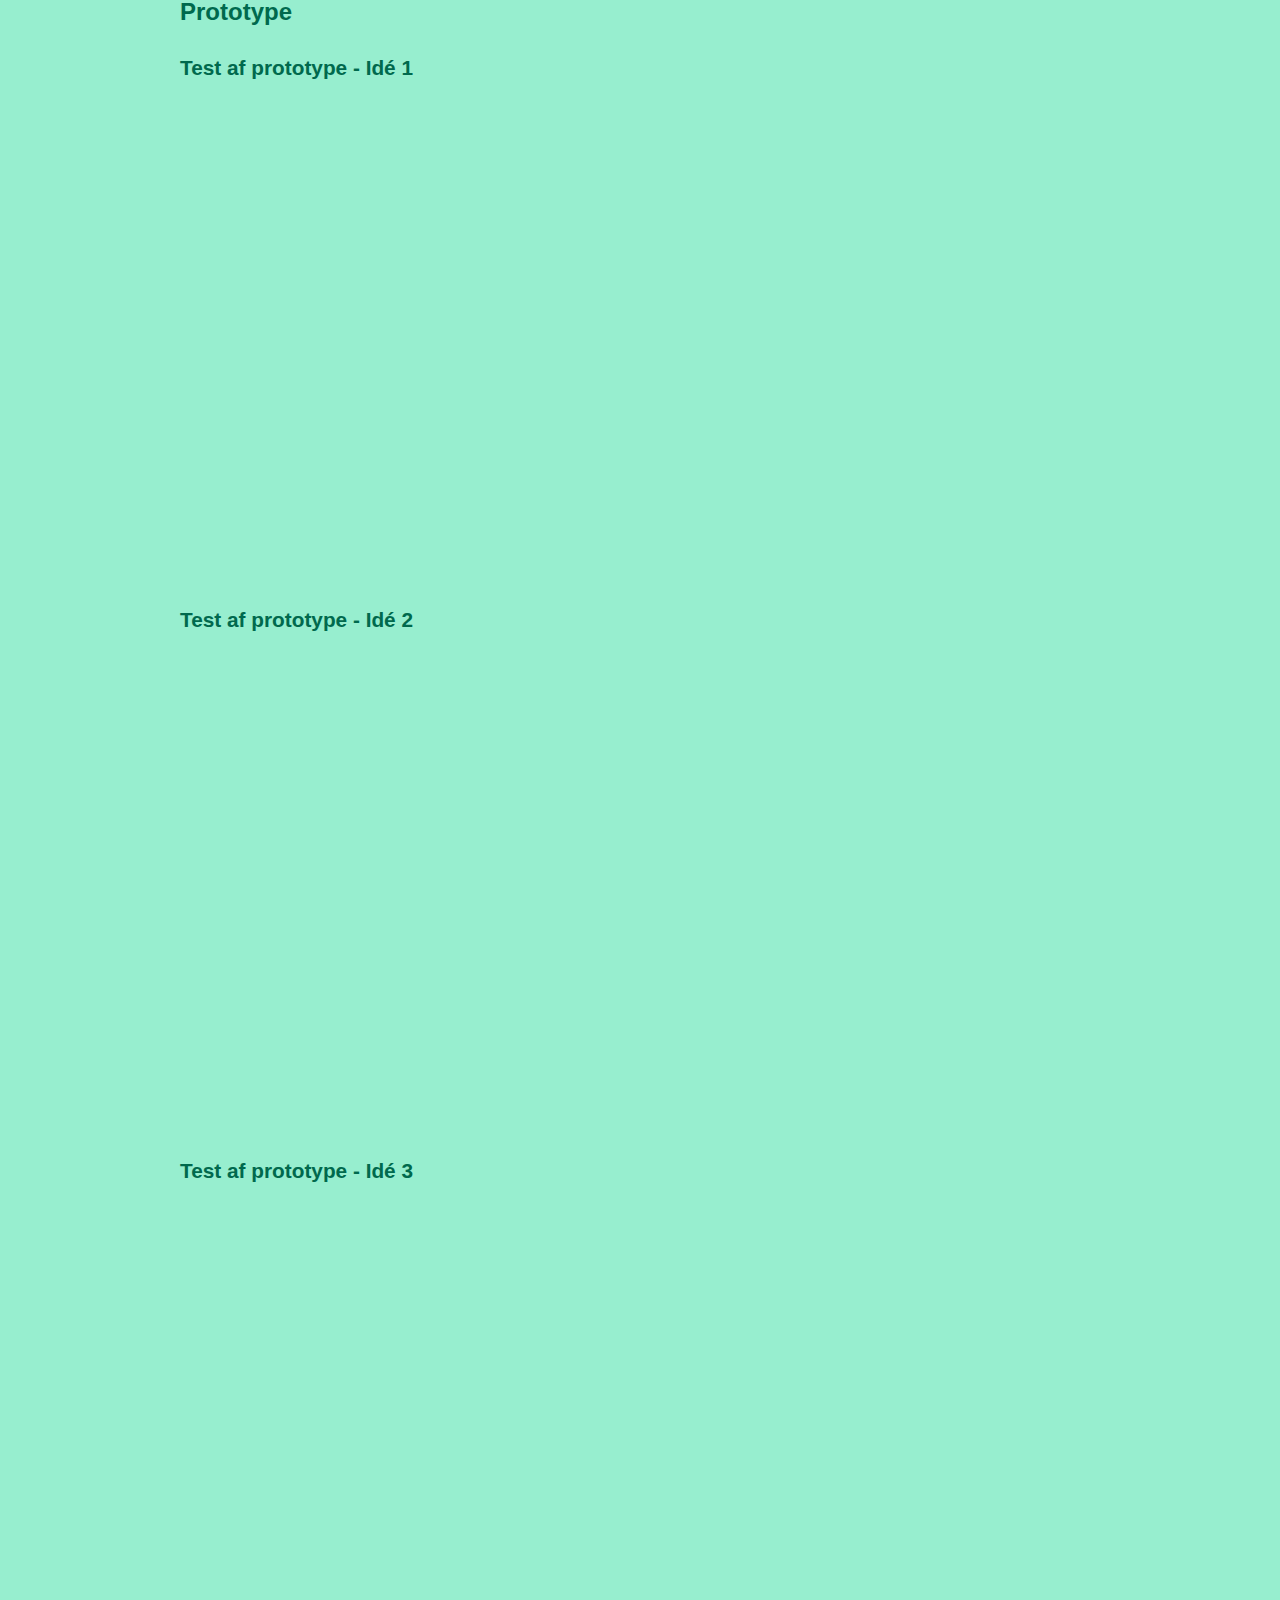
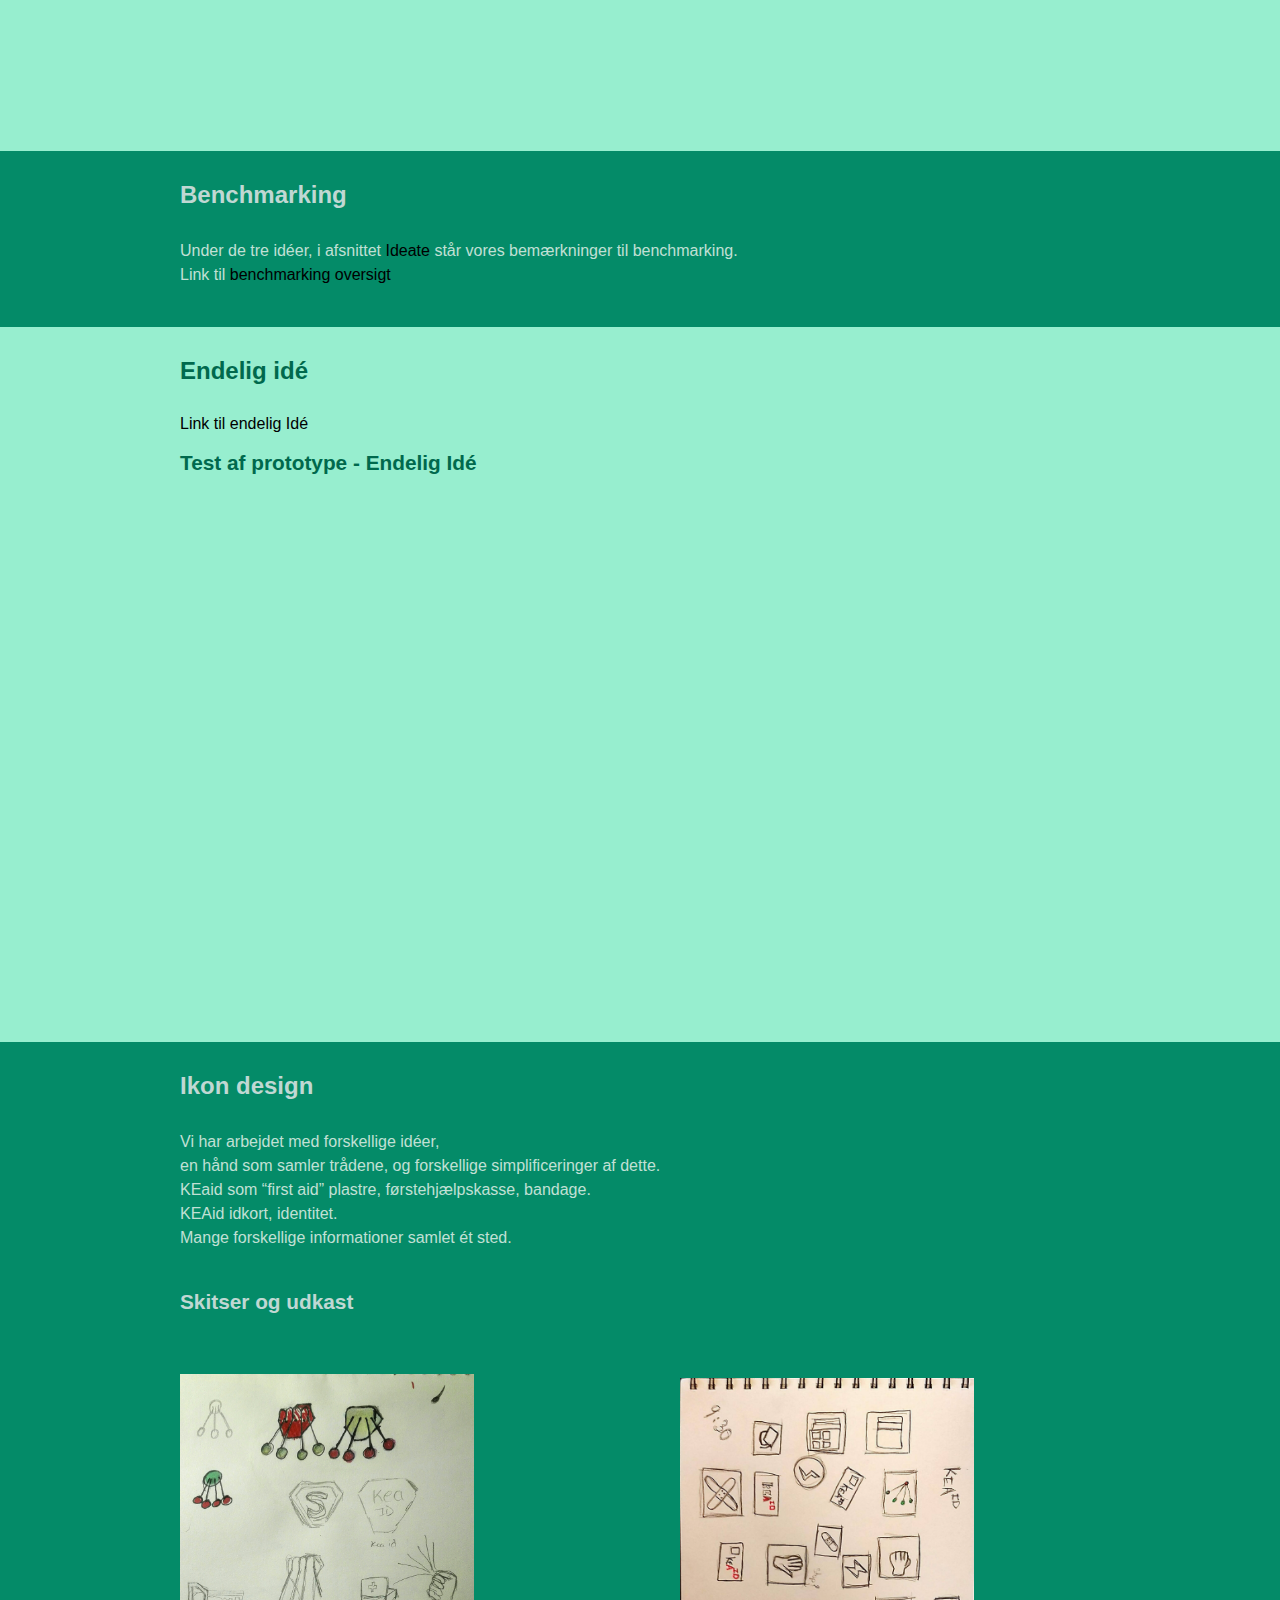
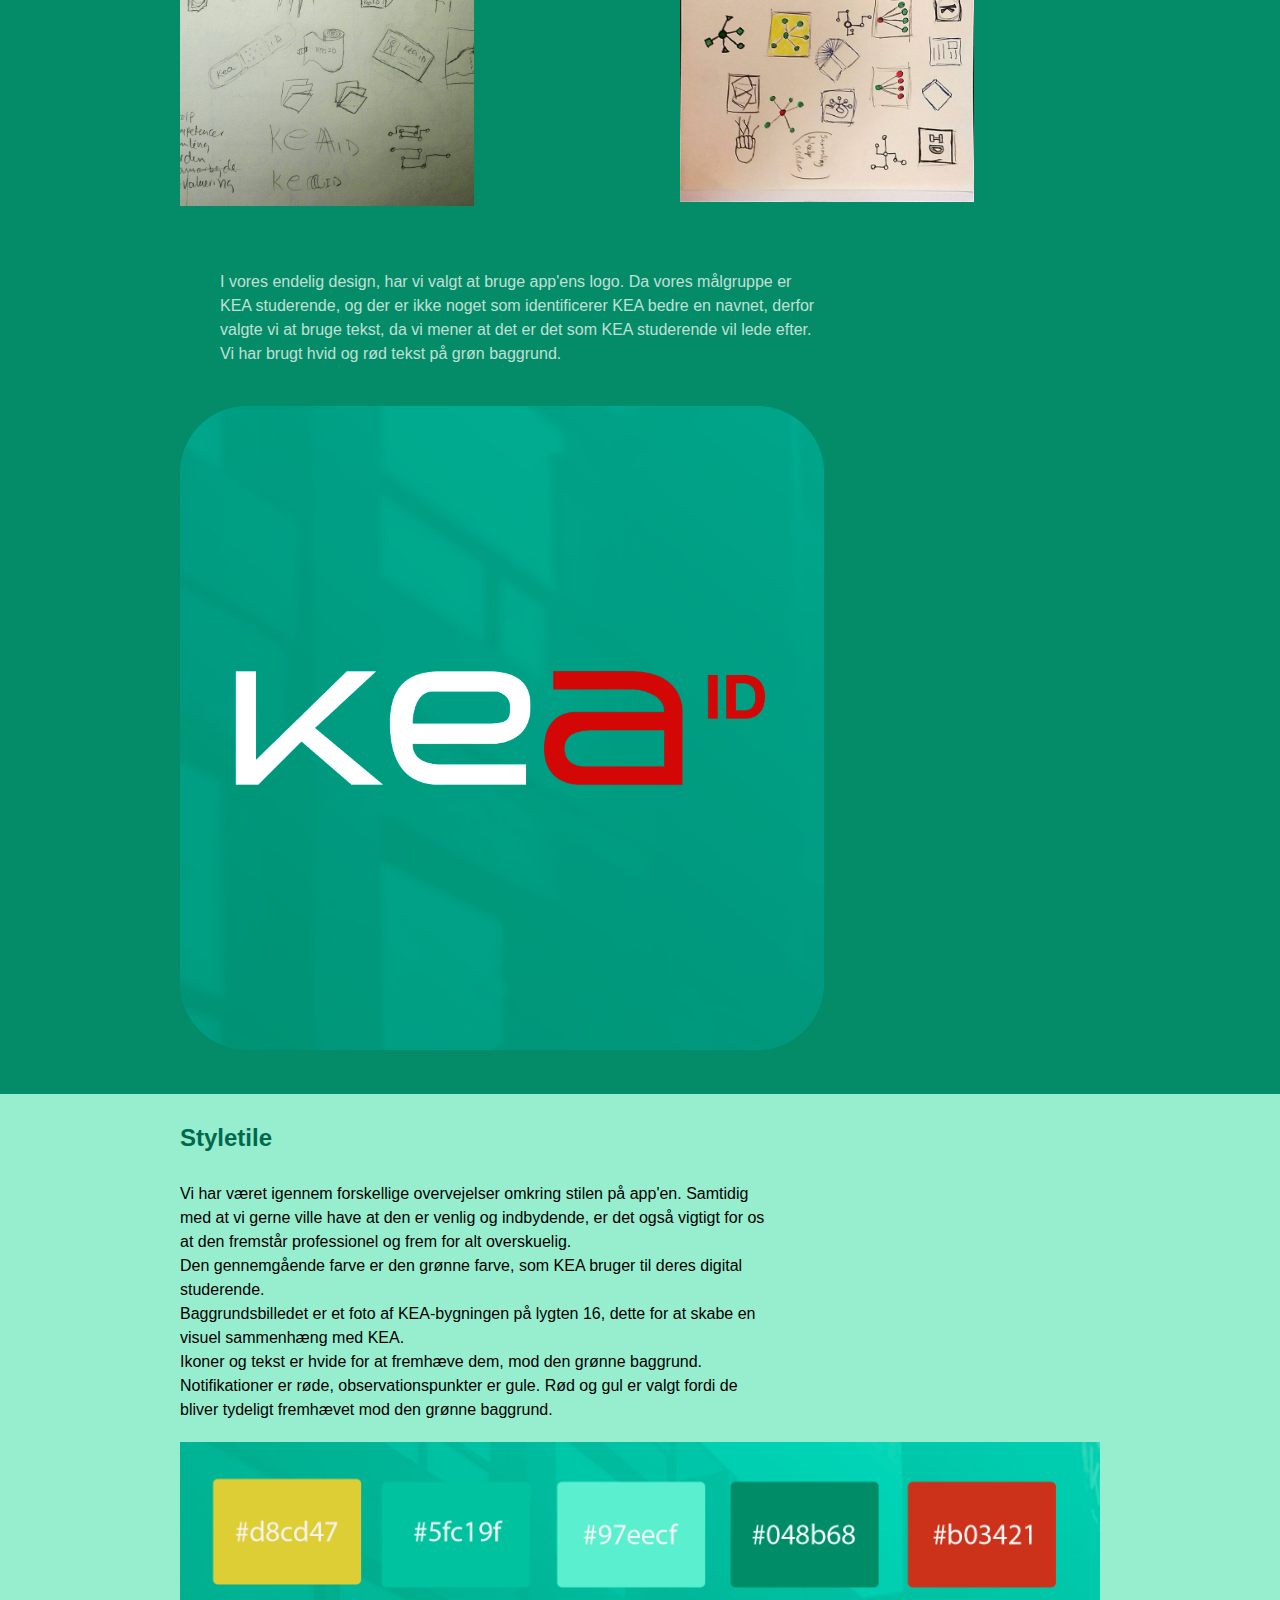
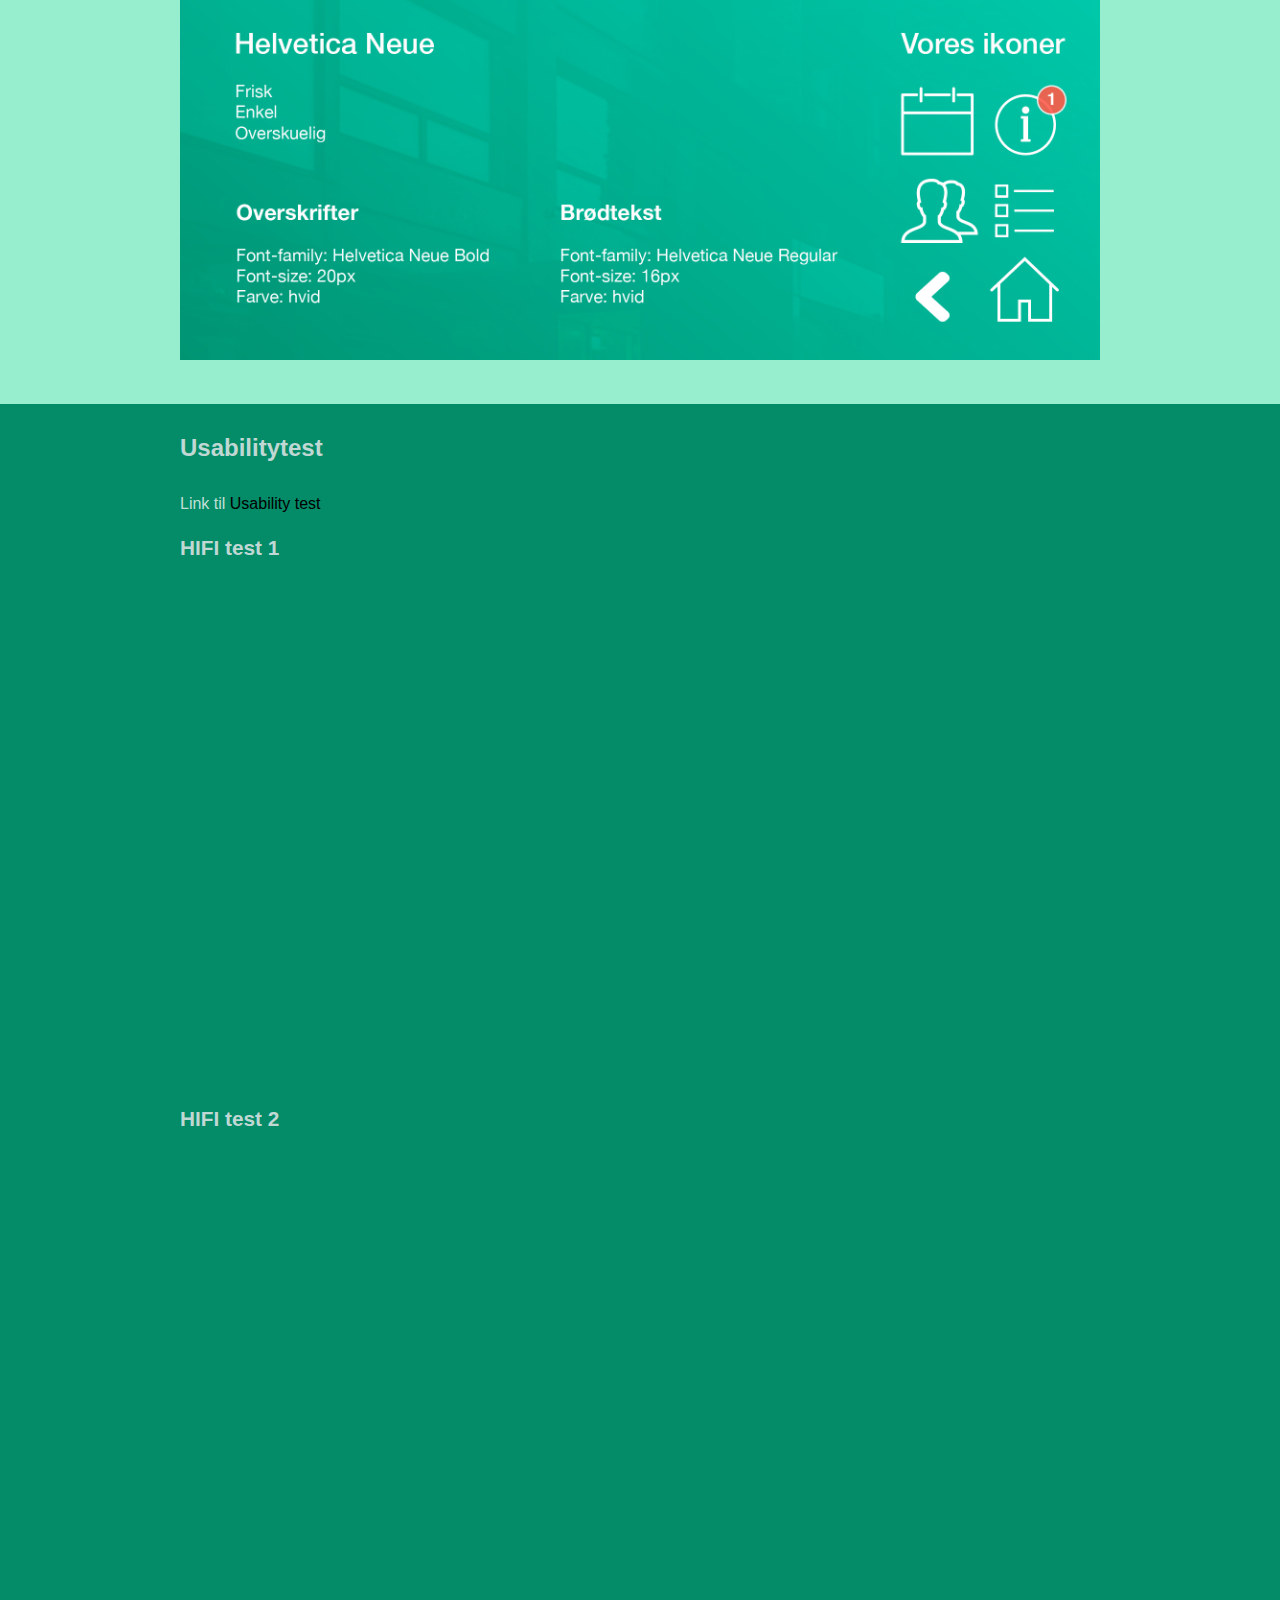
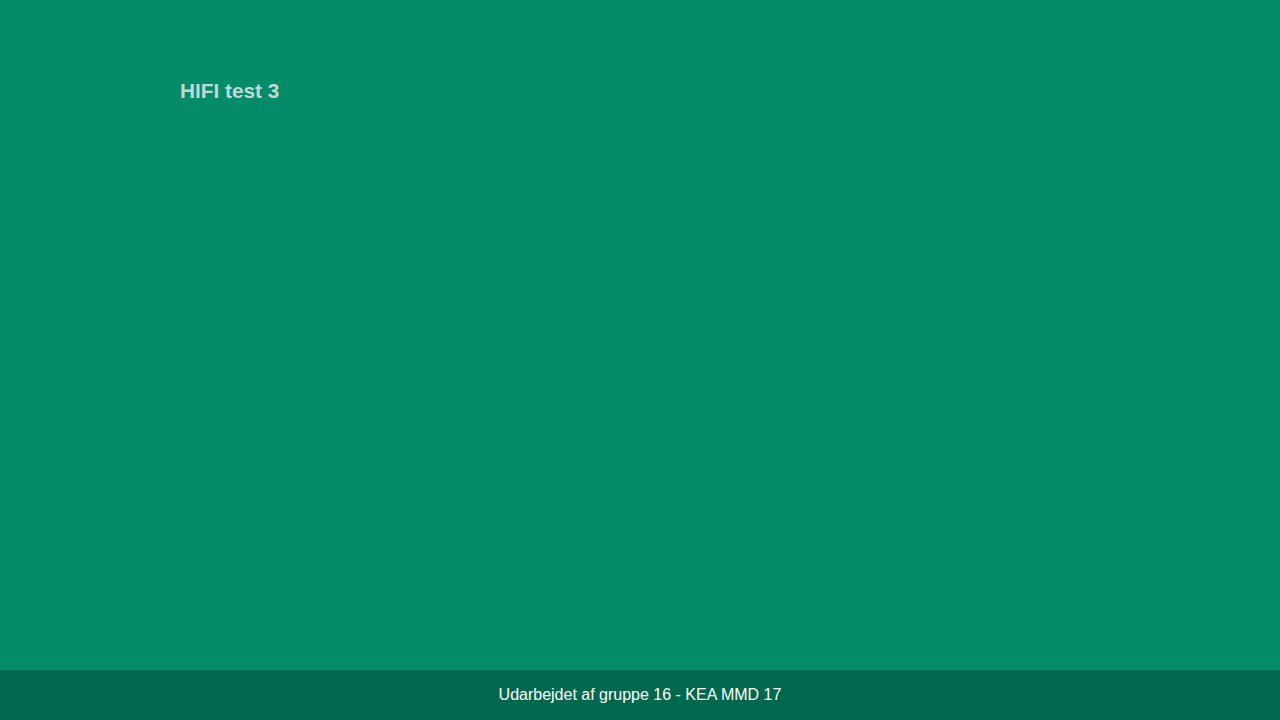
==== commit 02de7316: "ændret ordet design til digital i forbindelse med den grønne farve" ====
--- a/index.html
+++ b/index.html
@@ -266,7 +266,7 @@
 
             <h2>Styletile</h2>
             <div class="column">
-                <p>Vi har været igennem forskellige overvejelser omkring stilen på app'en. Samtidig med at vi gerne ville have at den er venlig og indbydende, er det også vigtigt for os at den fremstår professionel og frem for alt overskuelig. <br> Den gennemgående farve er den grønne farve, som KEA bruger til deres design studerende.<br> Baggrundsbilledet er et foto af KEA-bygningen på lygten 16, dette for at skabe en visuel sammenhæng med KEA. <br> Ikoner og tekst er hvide for at fremhæve dem, mod den grønne baggrund. <br> Notifikationer er røde, observationspunkter er gule. Rød og gul er valgt fordi de bliver tydeligt fremhævet mod den grønne baggrund.
+                <p>Vi har været igennem forskellige overvejelser omkring stilen på app'en. Samtidig med at vi gerne ville have at den er venlig og indbydende, er det også vigtigt for os at den fremstår professionel og frem for alt overskuelig. <br> Den gennemgående farve er den grønne farve, som KEA bruger til deres digital studerende.<br> Baggrundsbilledet er et foto af KEA-bygningen på lygten 16, dette for at skabe en visuel sammenhæng med KEA. <br> Ikoner og tekst er hvide for at fremhæve dem, mod den grønne baggrund. <br> Notifikationer er røde, observationspunkter er gule. Rød og gul er valgt fordi de bliver tydeligt fremhævet mod den grønne baggrund.
                 </p>
                 <img src="img/styletile.png" alt="Styletile">
             </div>
--- a/stylesheet.css
+++ b/stylesheet.css
@@ -188,6 +188,11 @@
 section#test {
     background-color: #048b68;
     color: #c1e0d5;
+}
+
+#scrum {
+    background-color: #97eecf;
+    color: #048b68;
 }
 
 #gruppe h2,
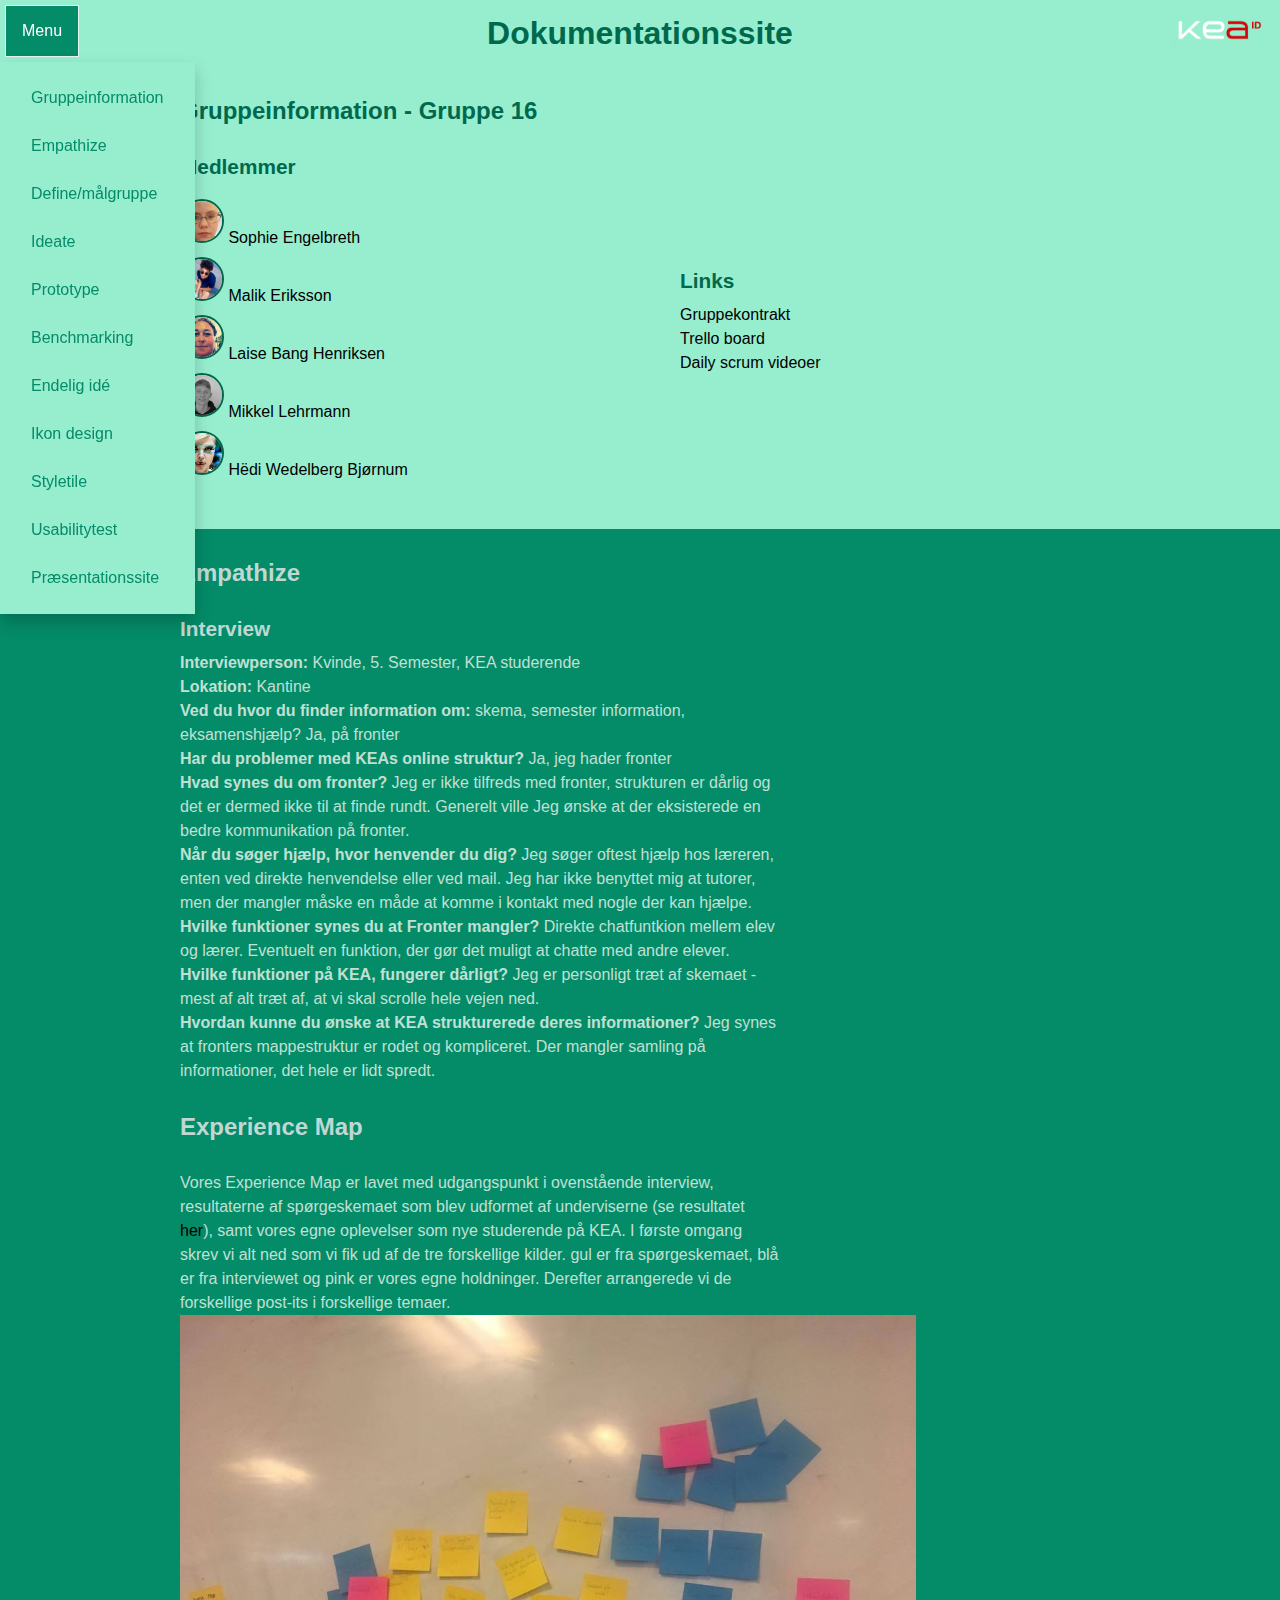
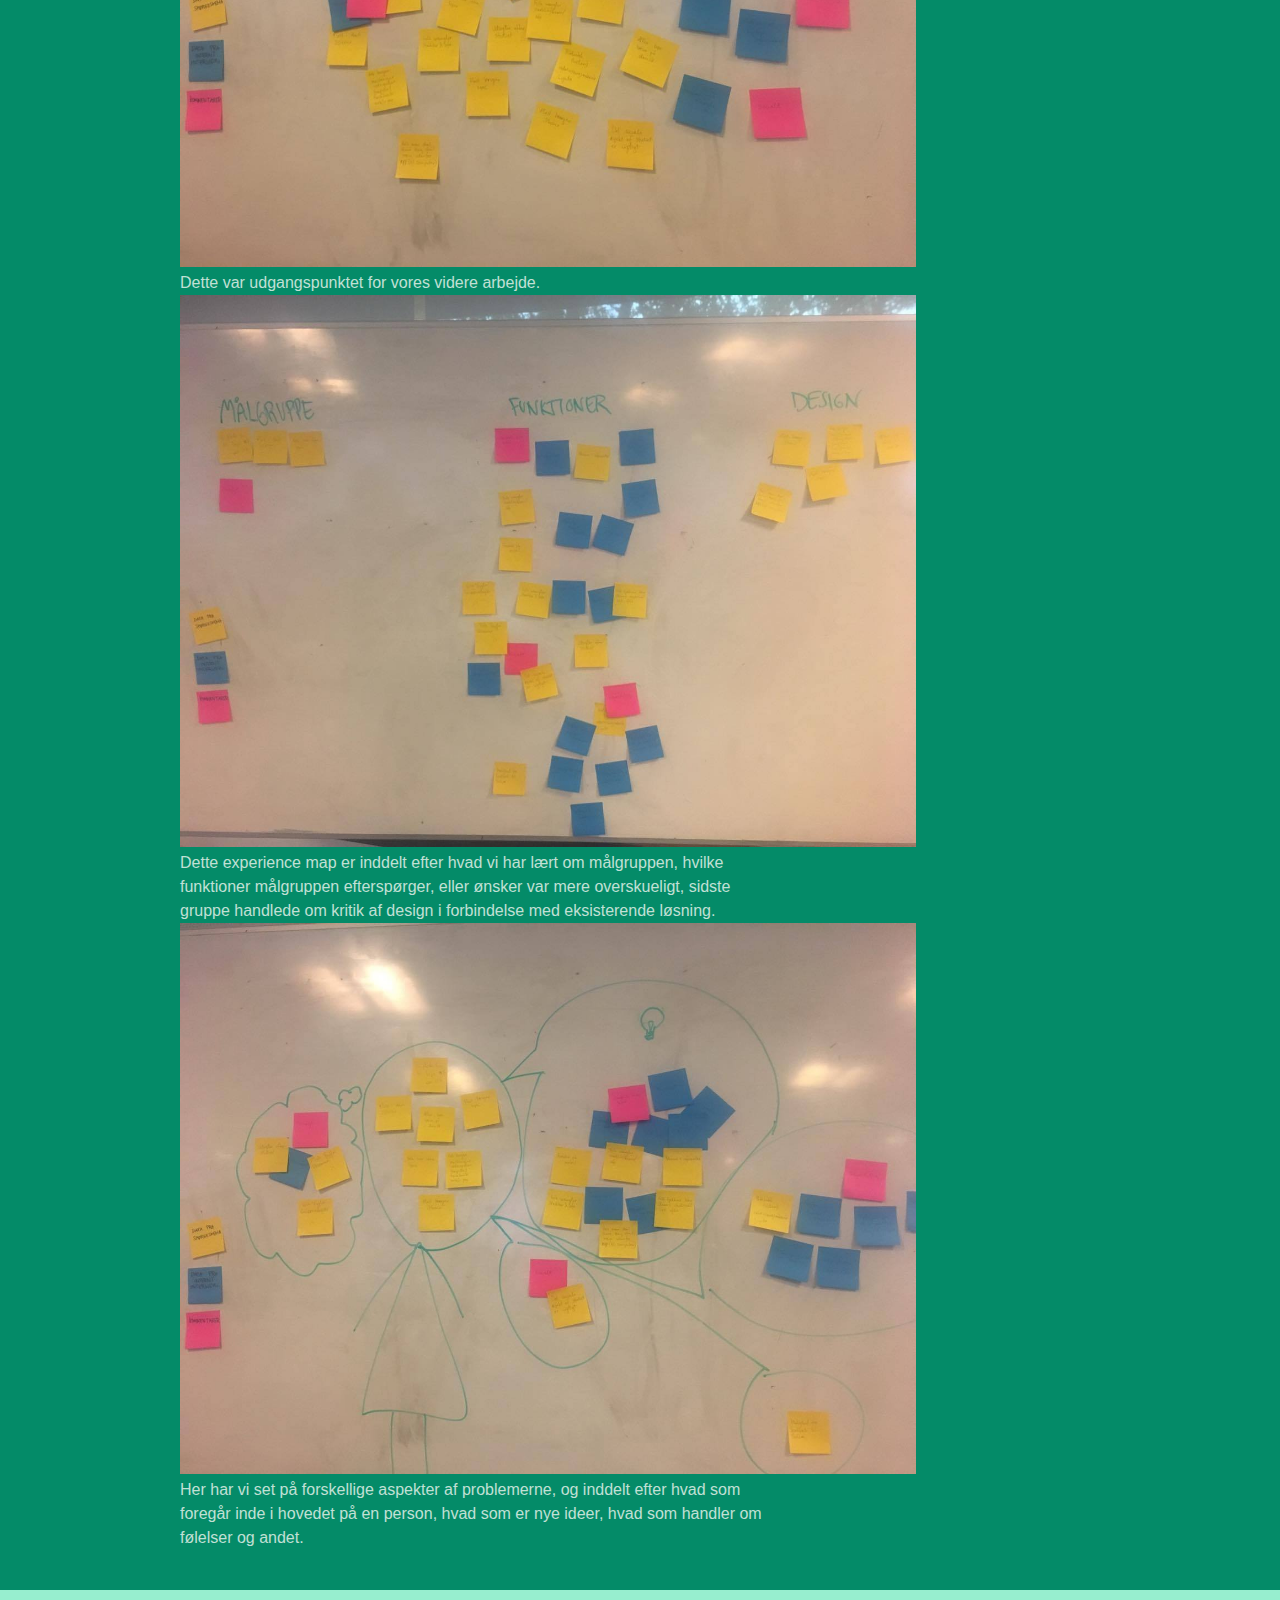
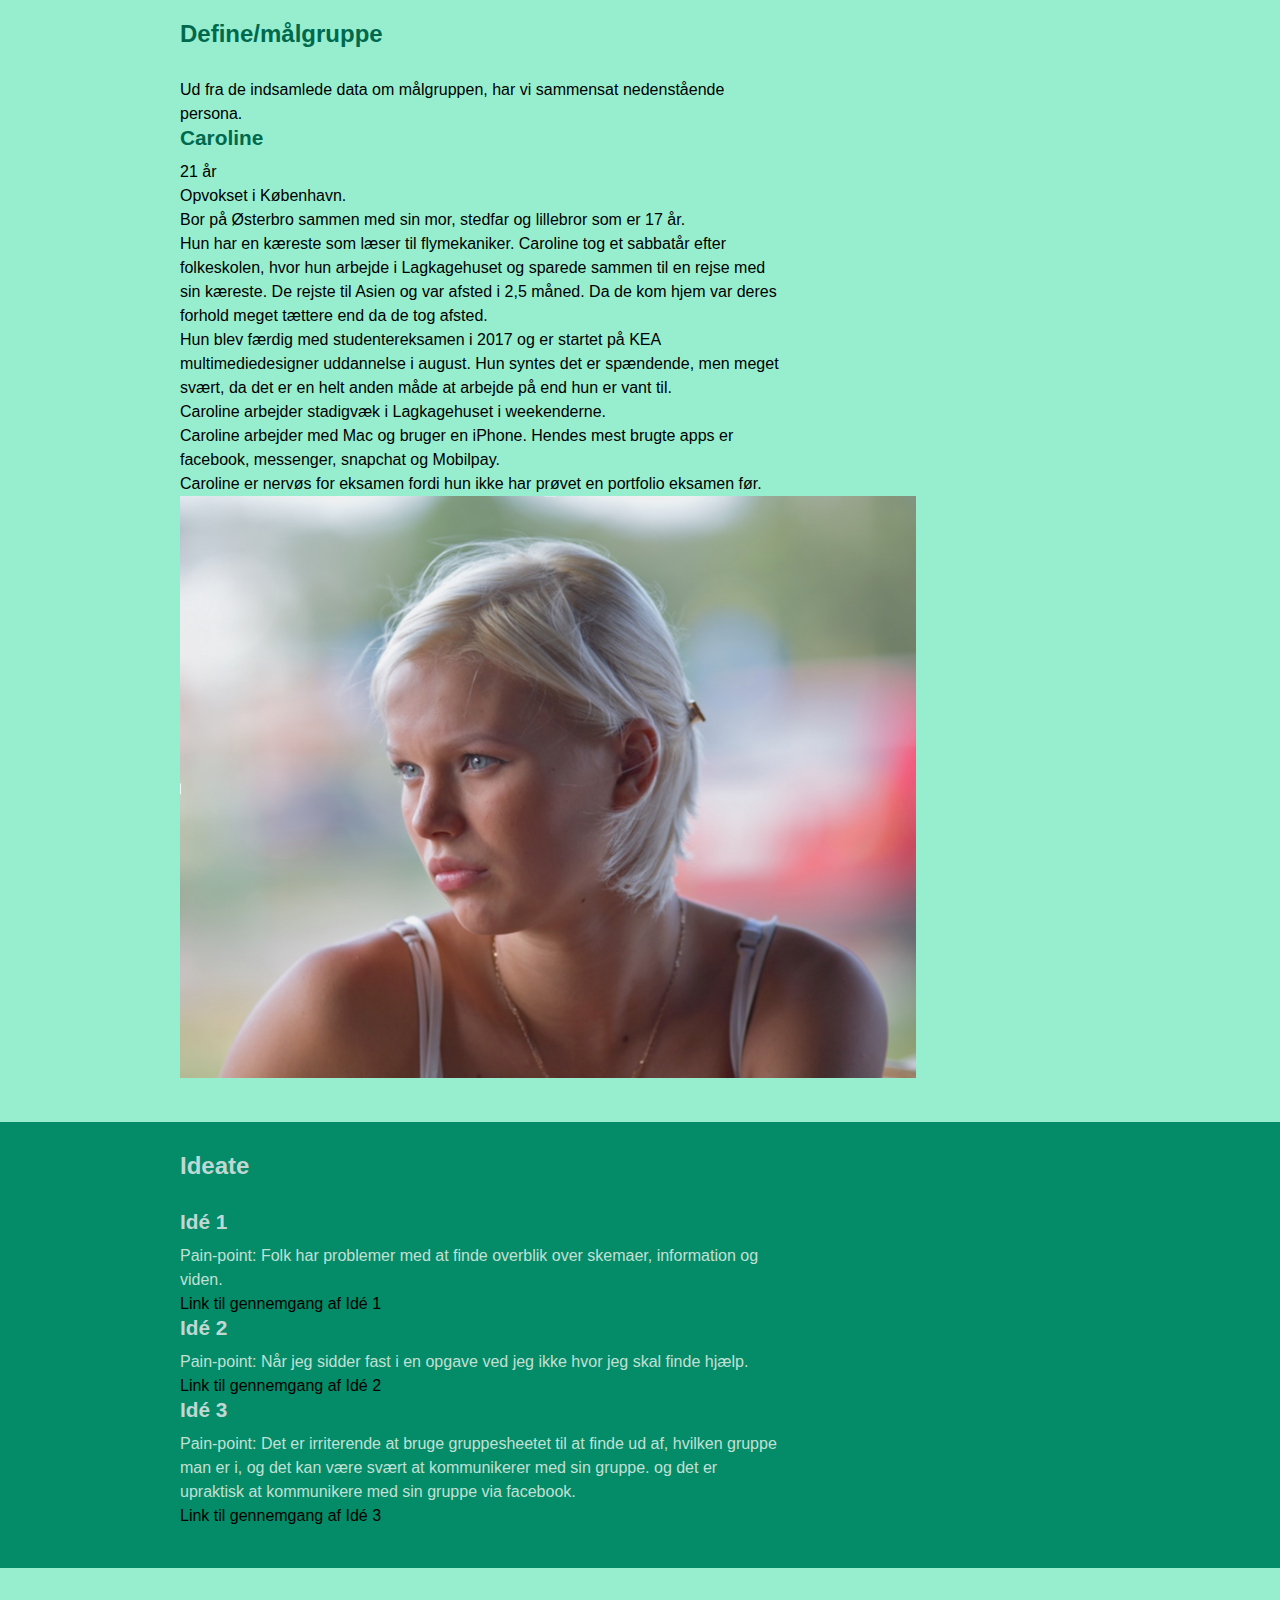
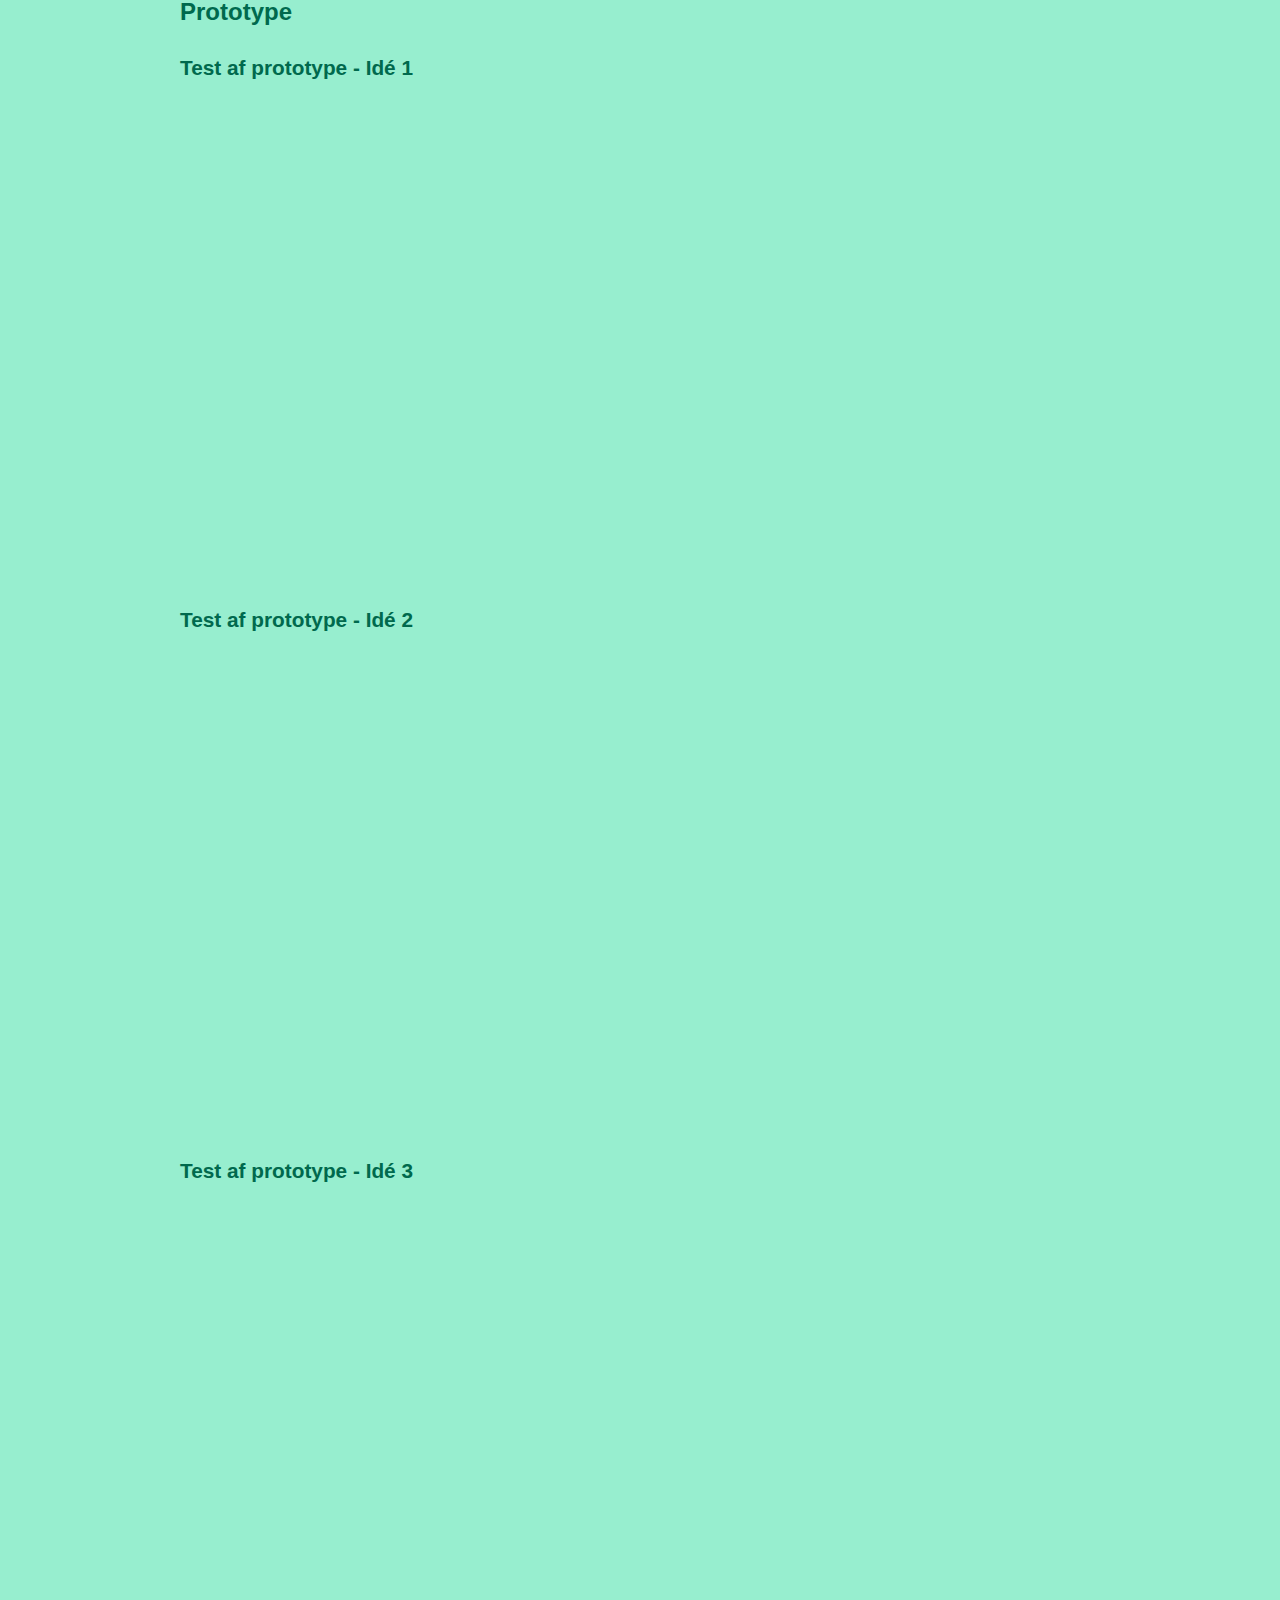
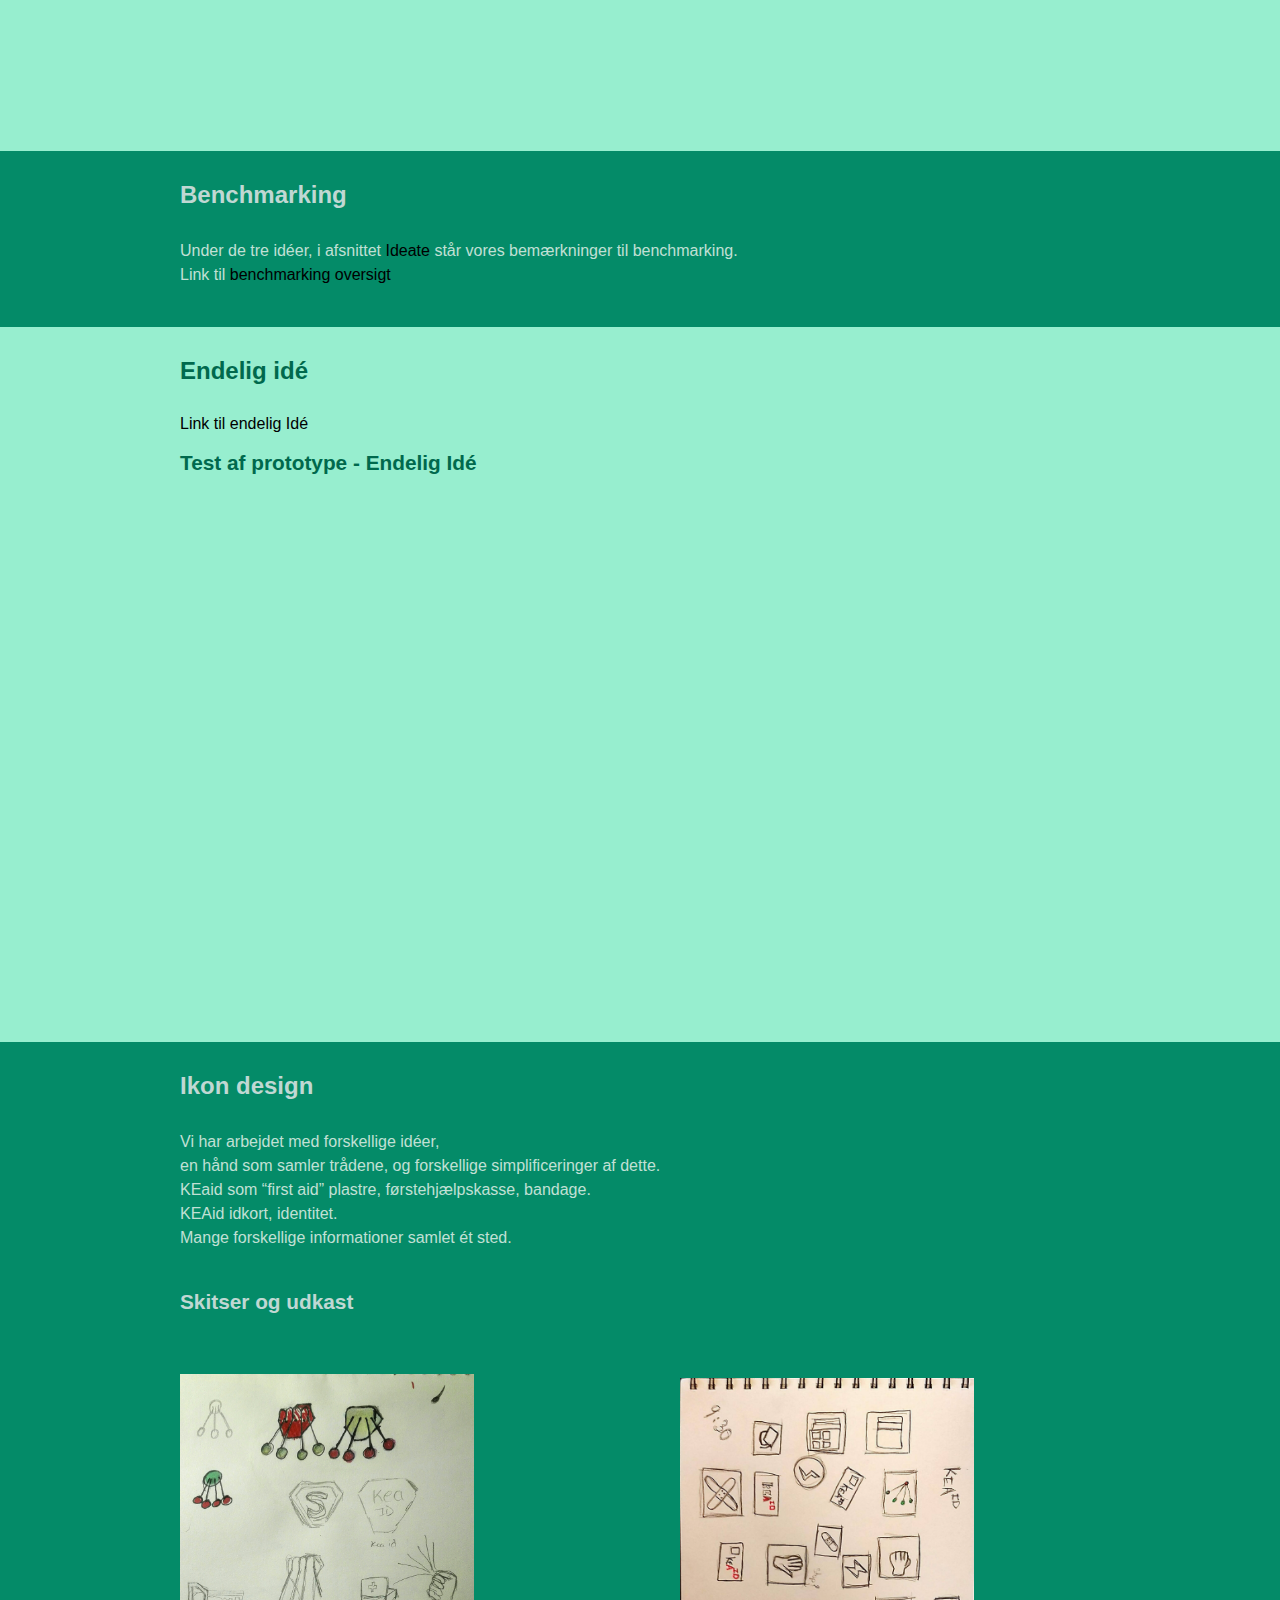
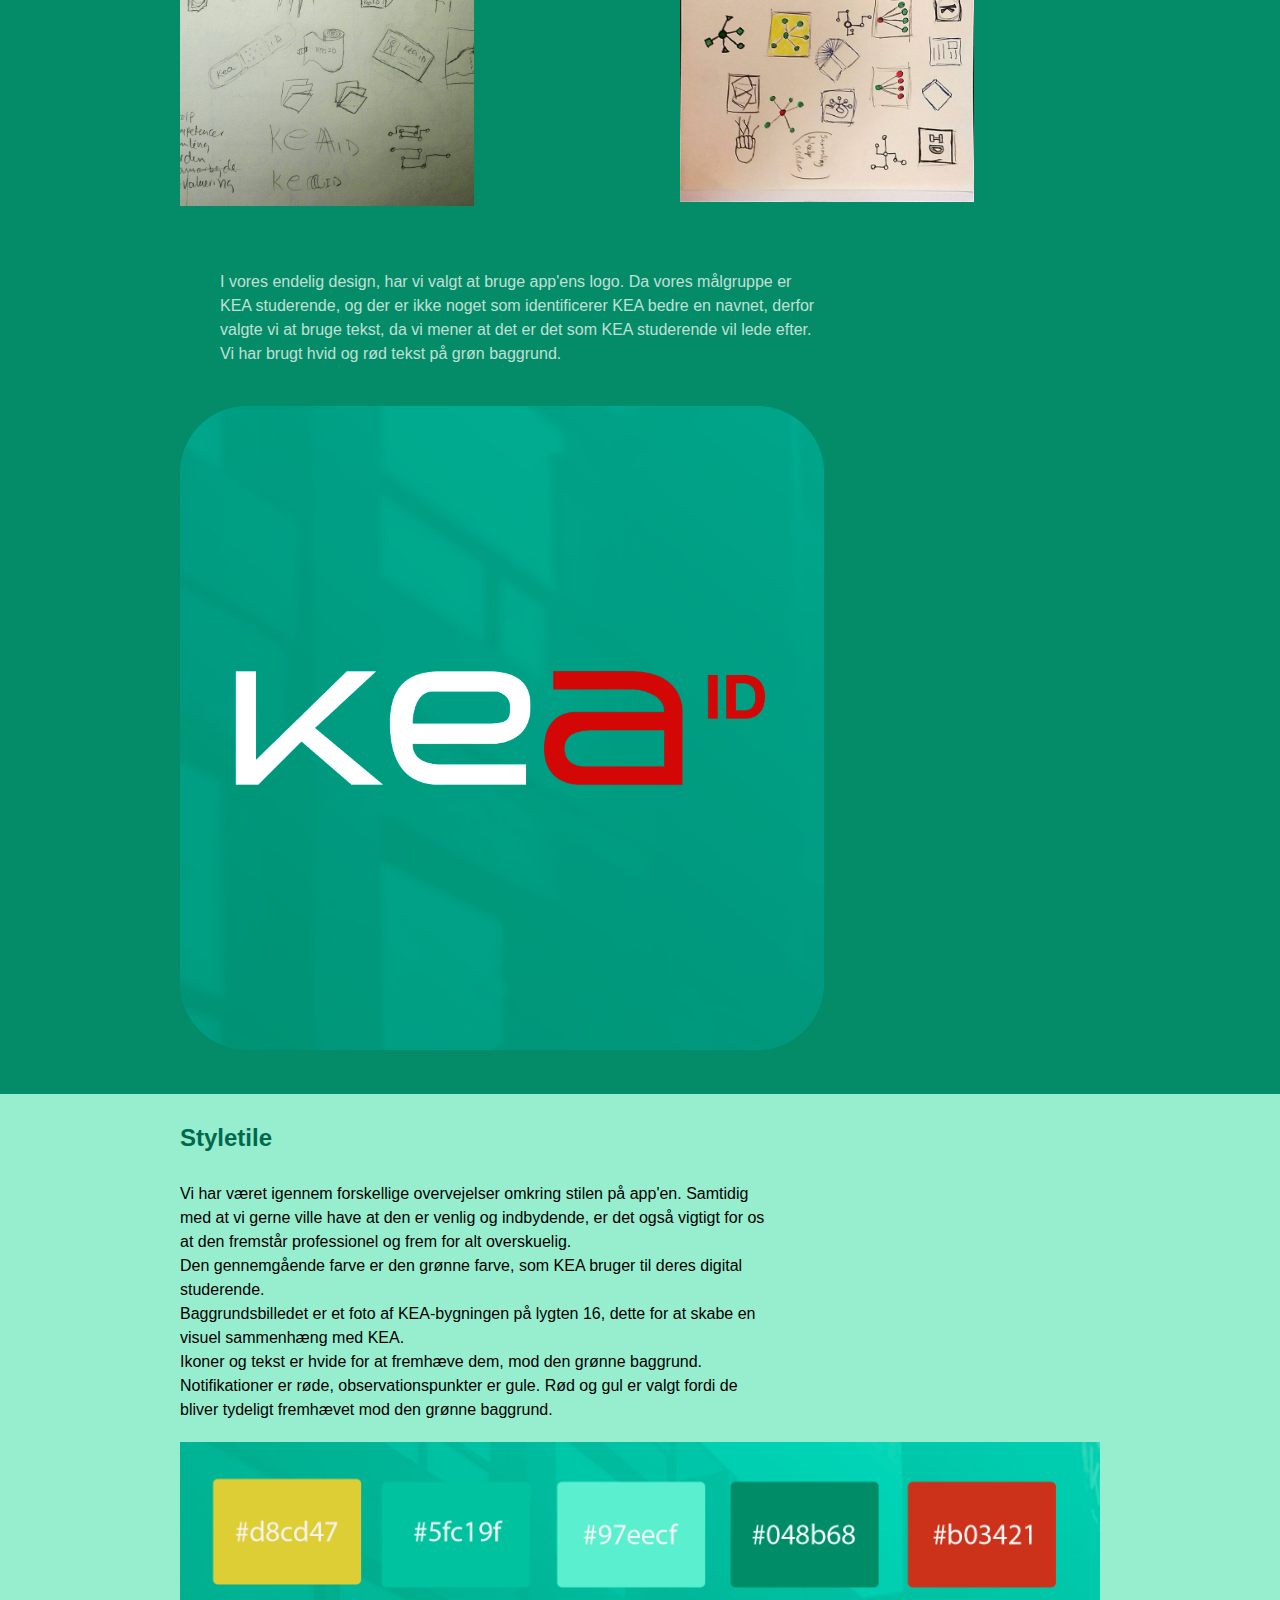
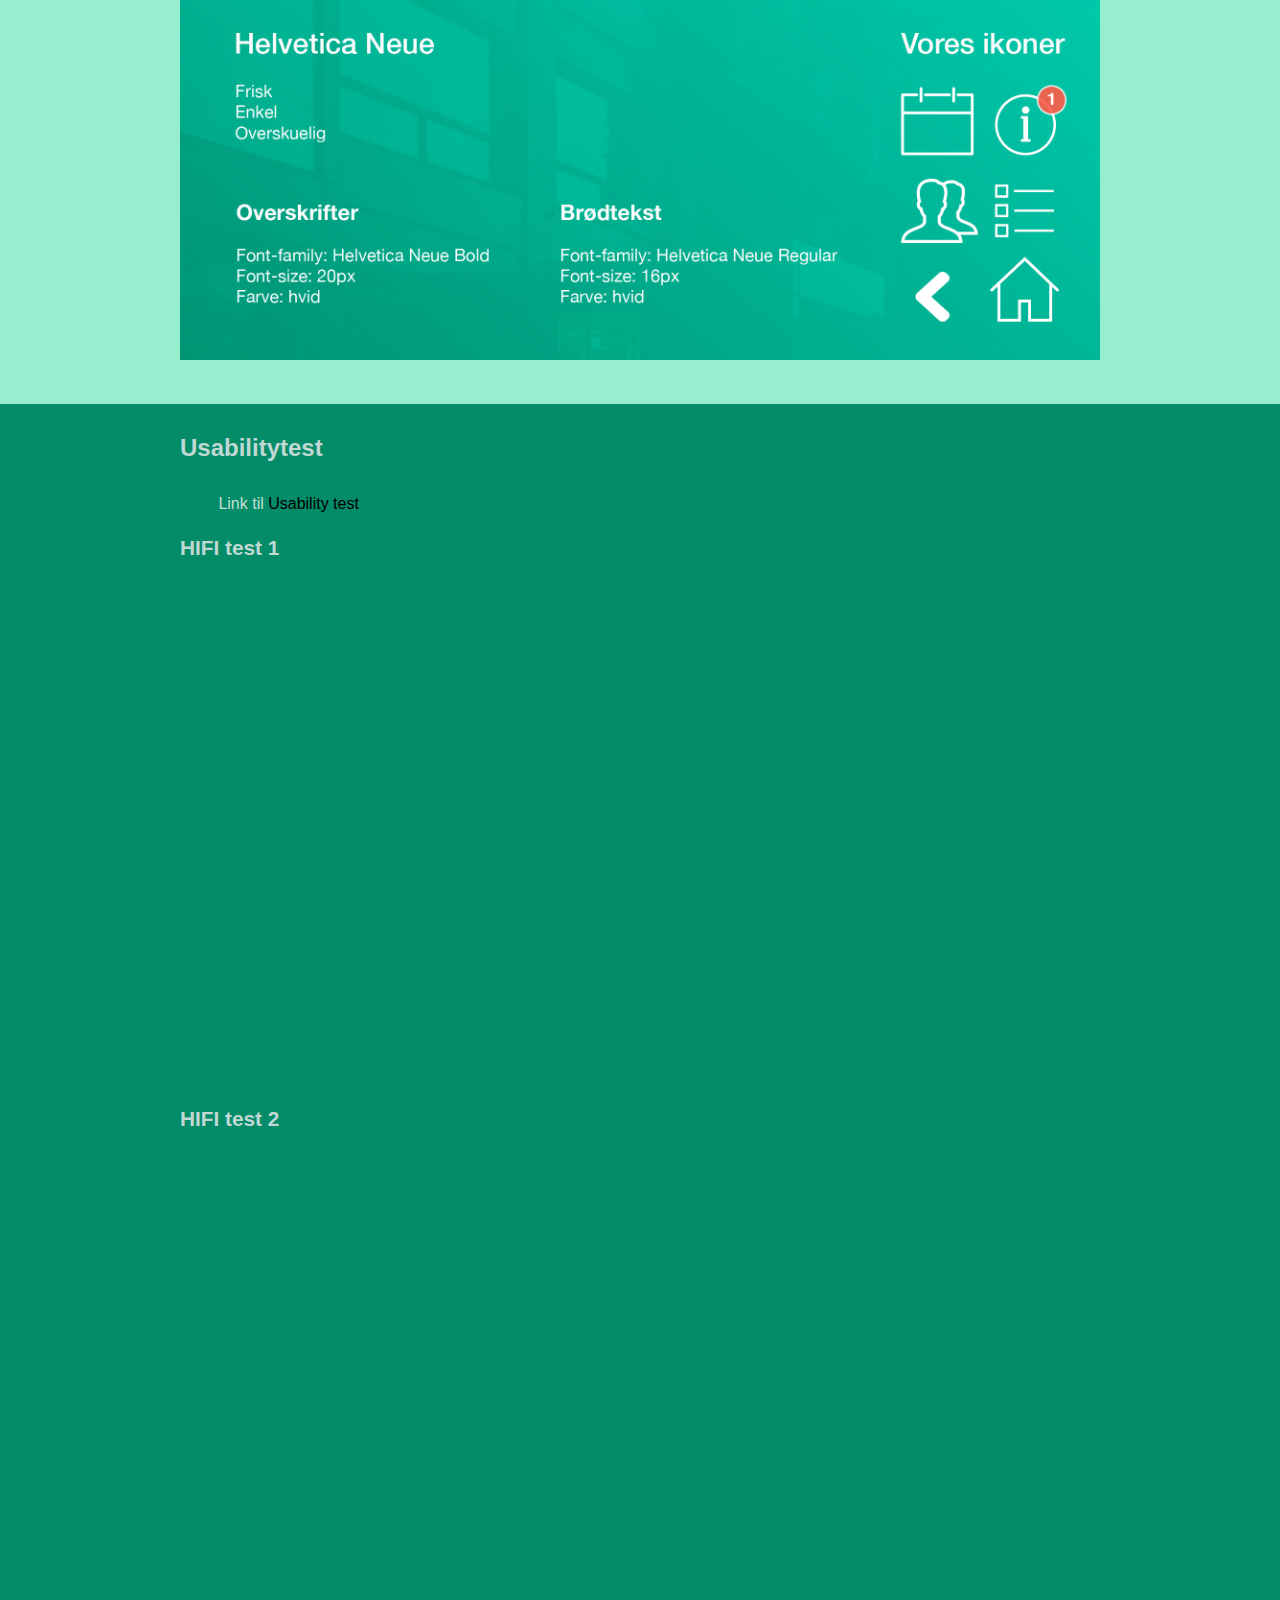
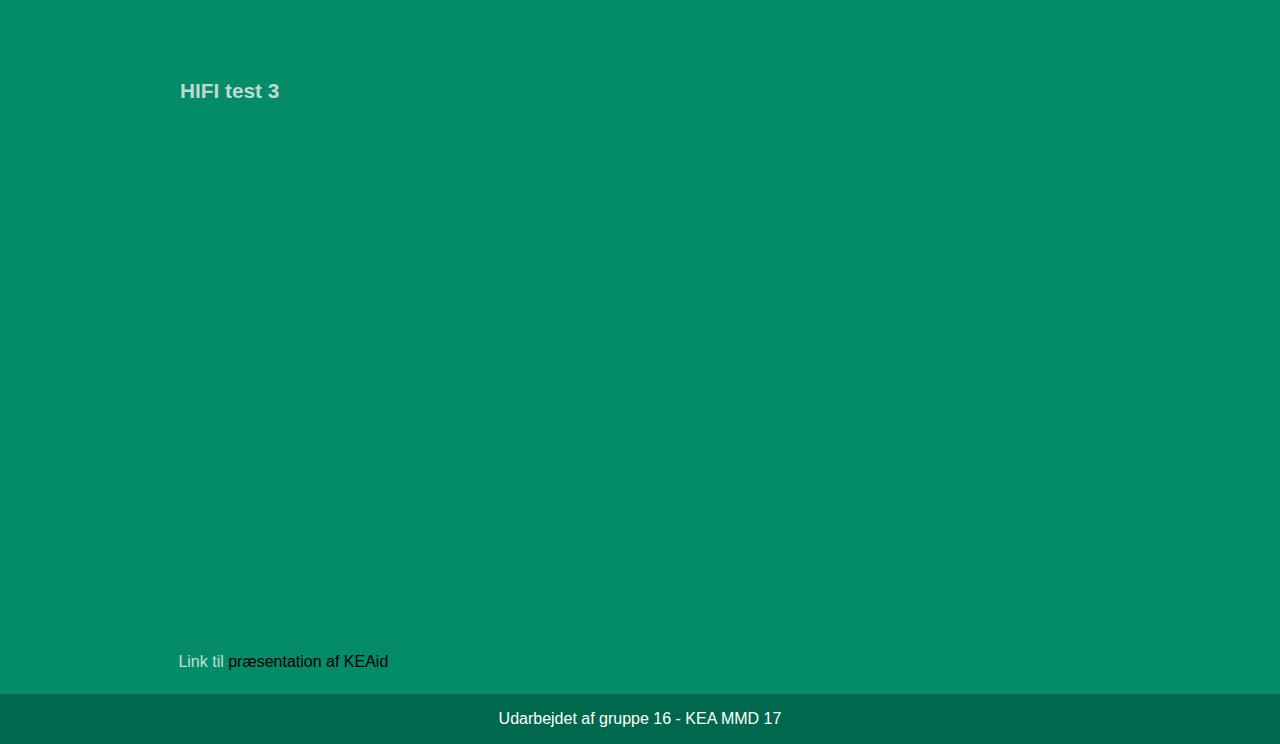
==== commit 06e8903f: "tilføjet link til præsentation" ====
--- a/index.html
+++ b/index.html
@@ -300,6 +300,7 @@
                     <iframe src="https://www.youtube.com/embed/Py0N60cFA3U?rel=0&amp;controls=0&amp;showinfo=0" allowfullscreen></iframe>
                 </div>
             </div>
+            <p>Link til <a href="aflevering.html">præsentation af KEAid</a></p>
         </div>
     </section>
 
--- a/stylesheet.css
+++ b/stylesheet.css
@@ -98,6 +98,10 @@
 
 #test h3 {
     margin-top: 20px;
+}
+
+#test p {
+    margin-left: 3vw;
 }
 
 
